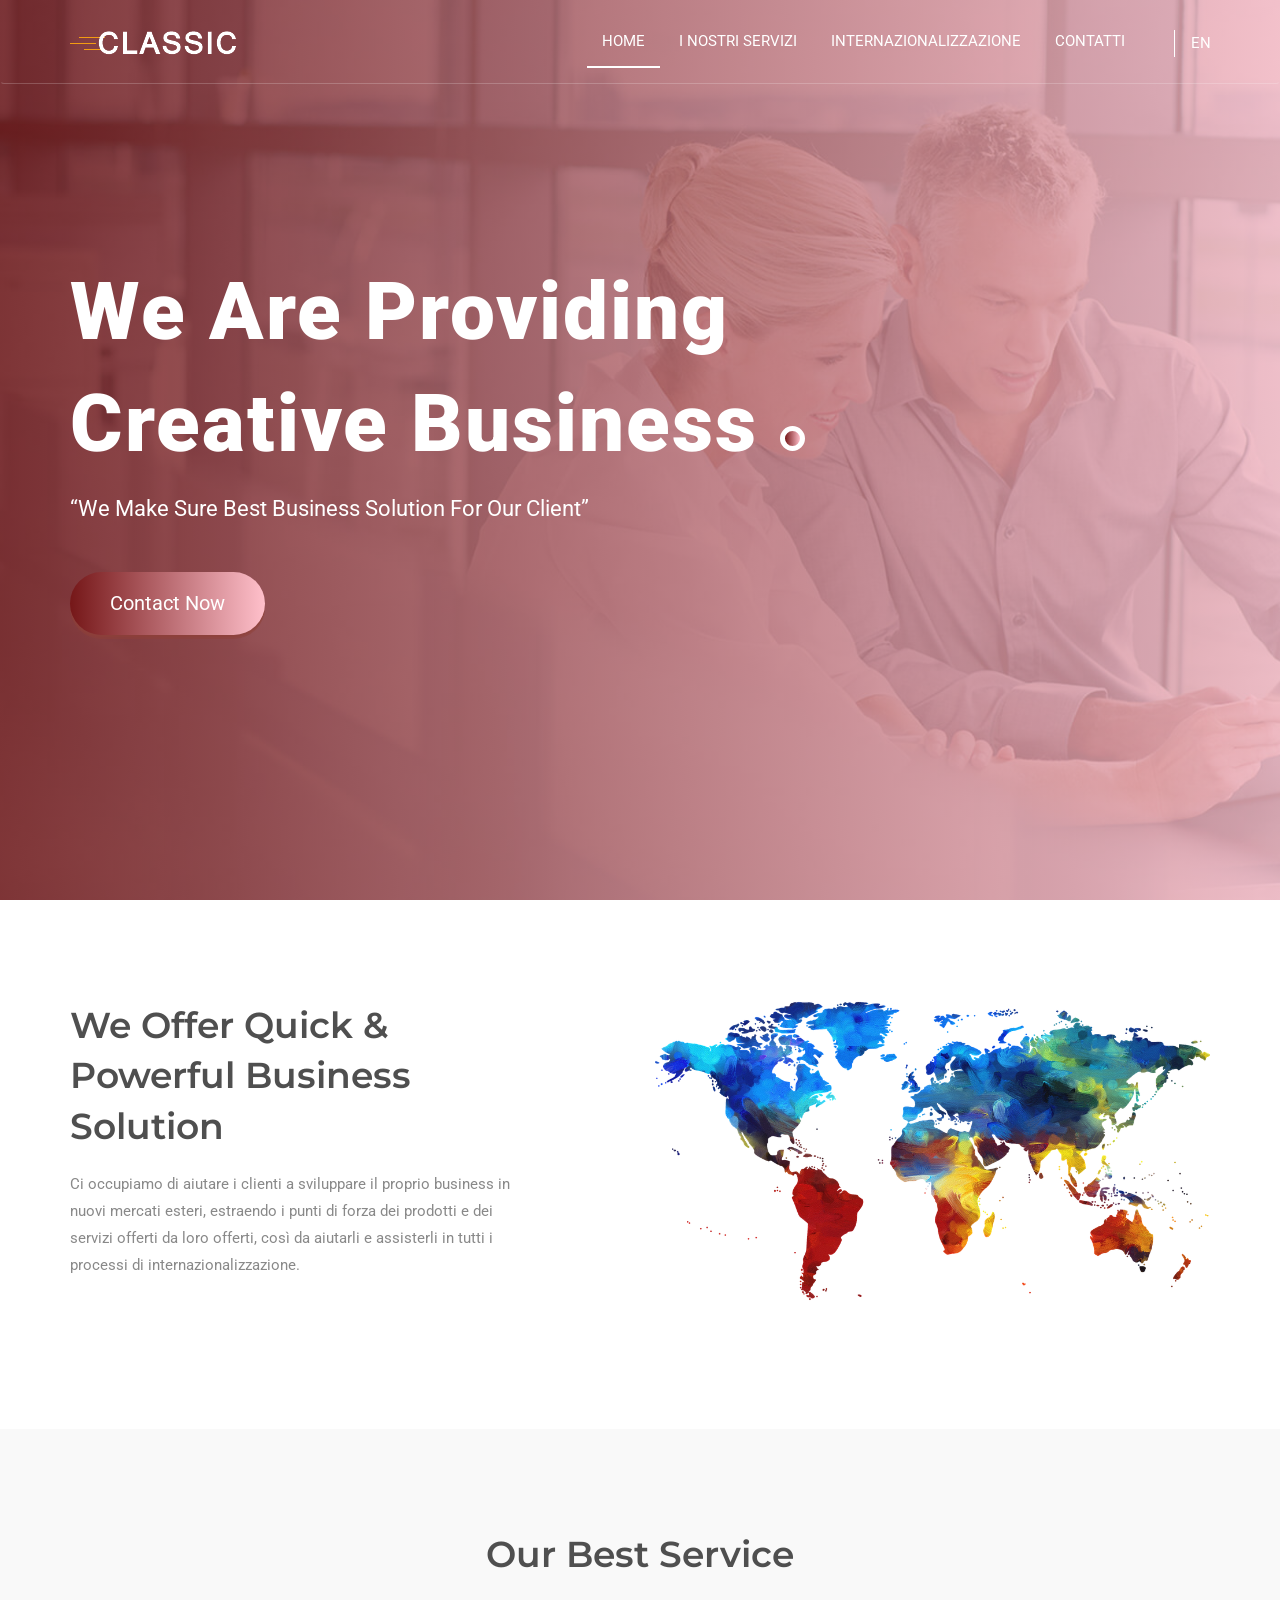
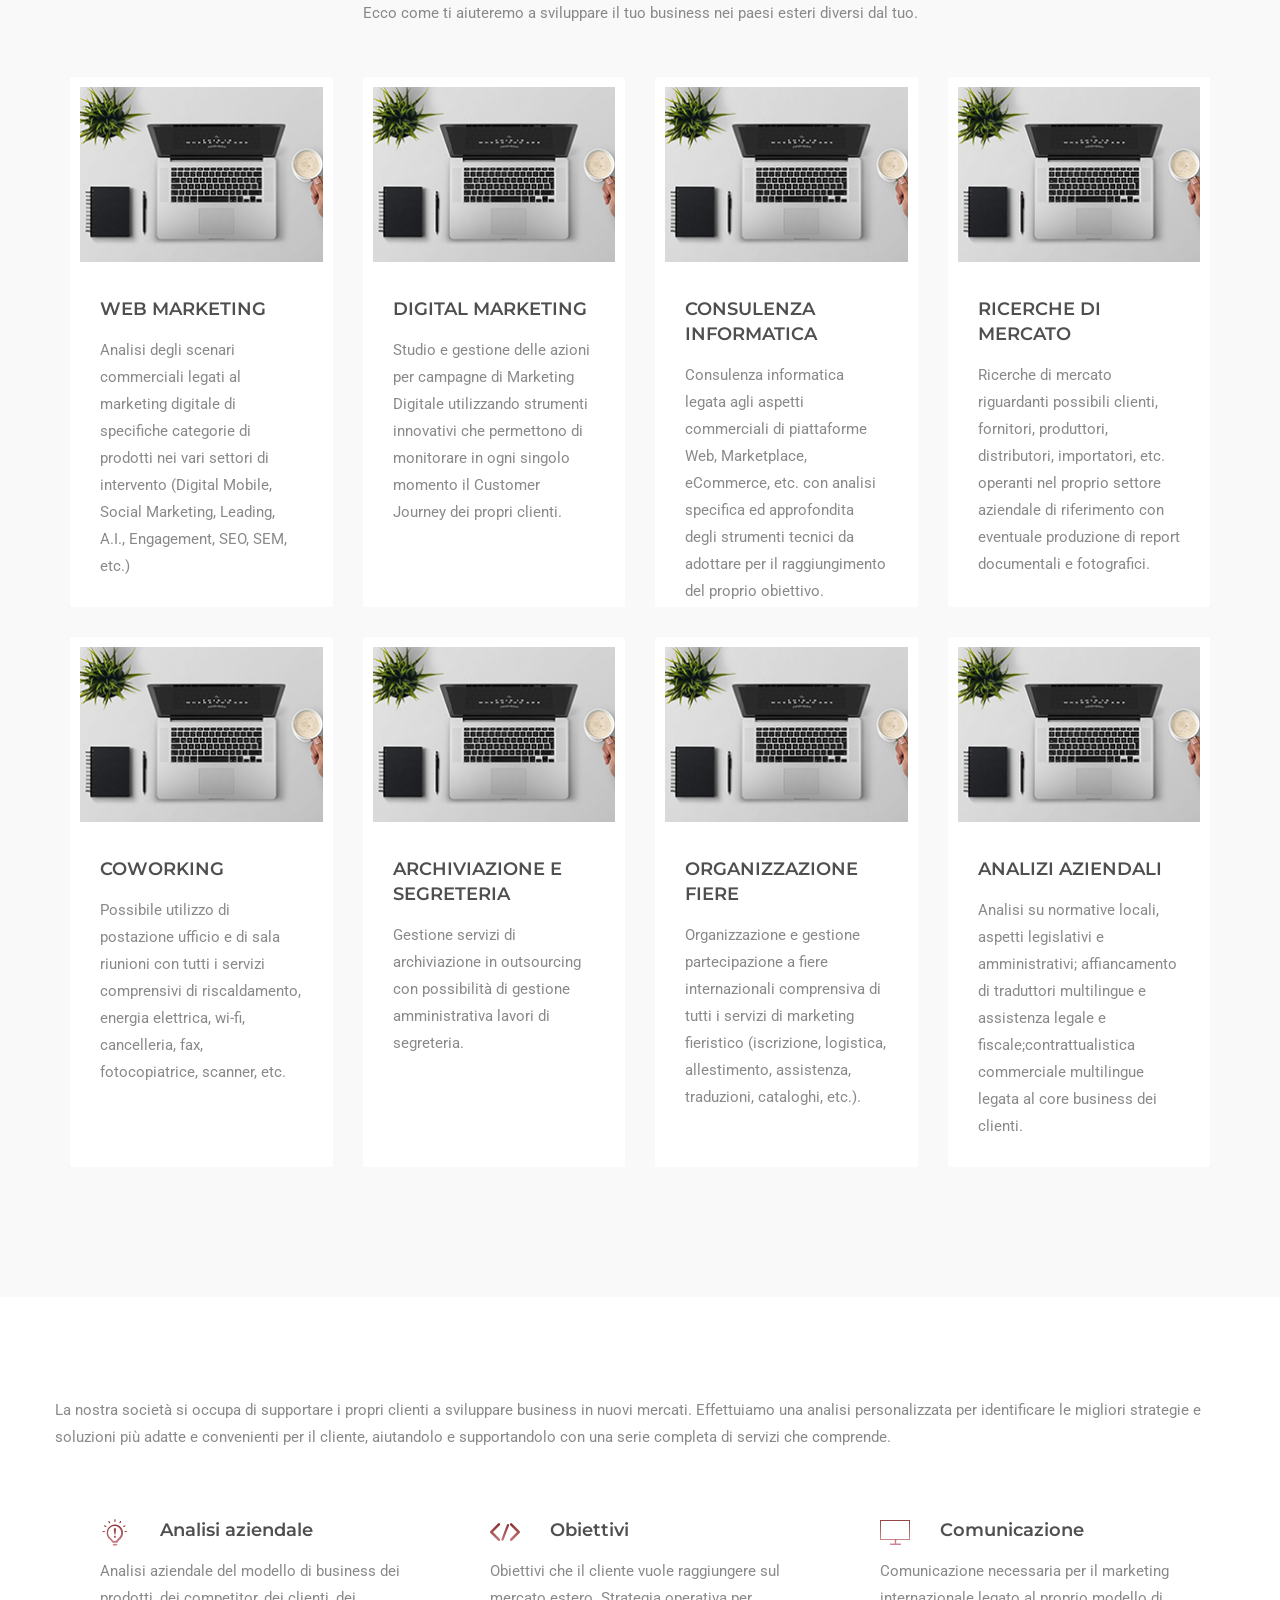
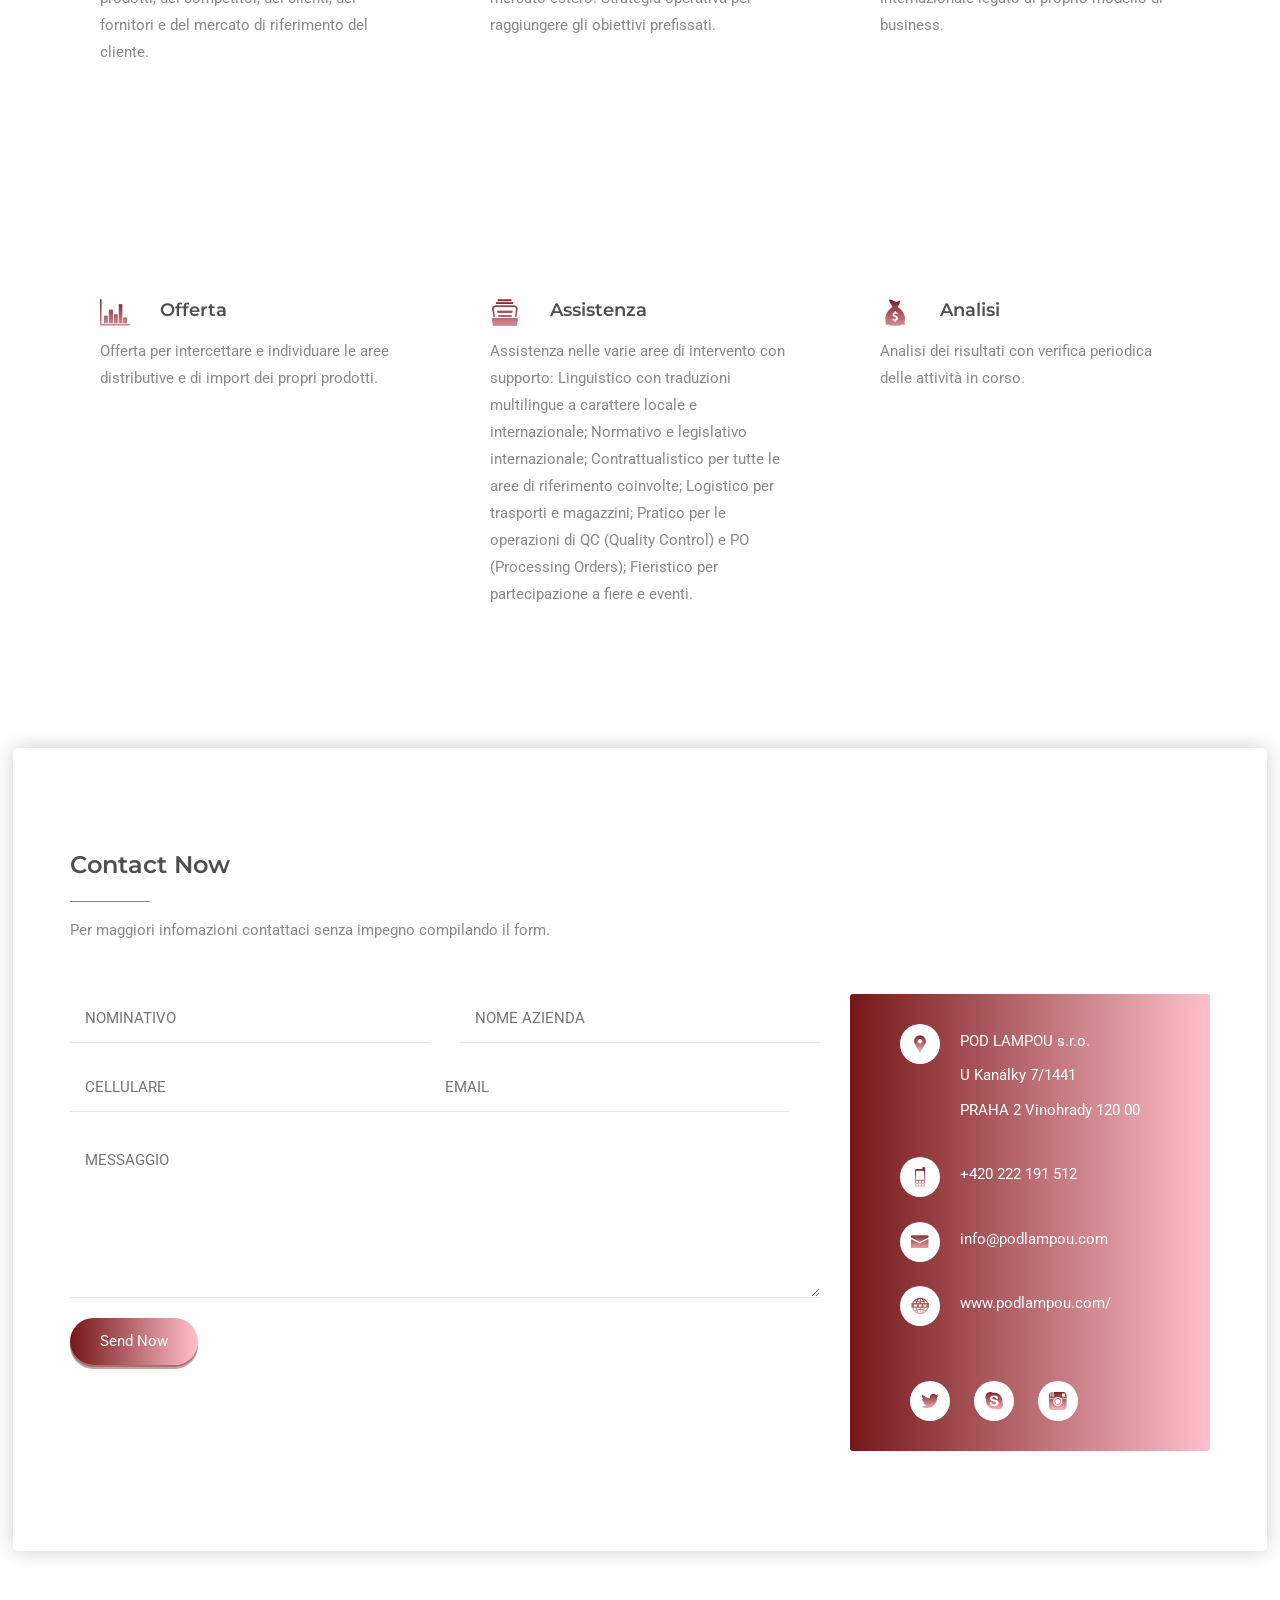
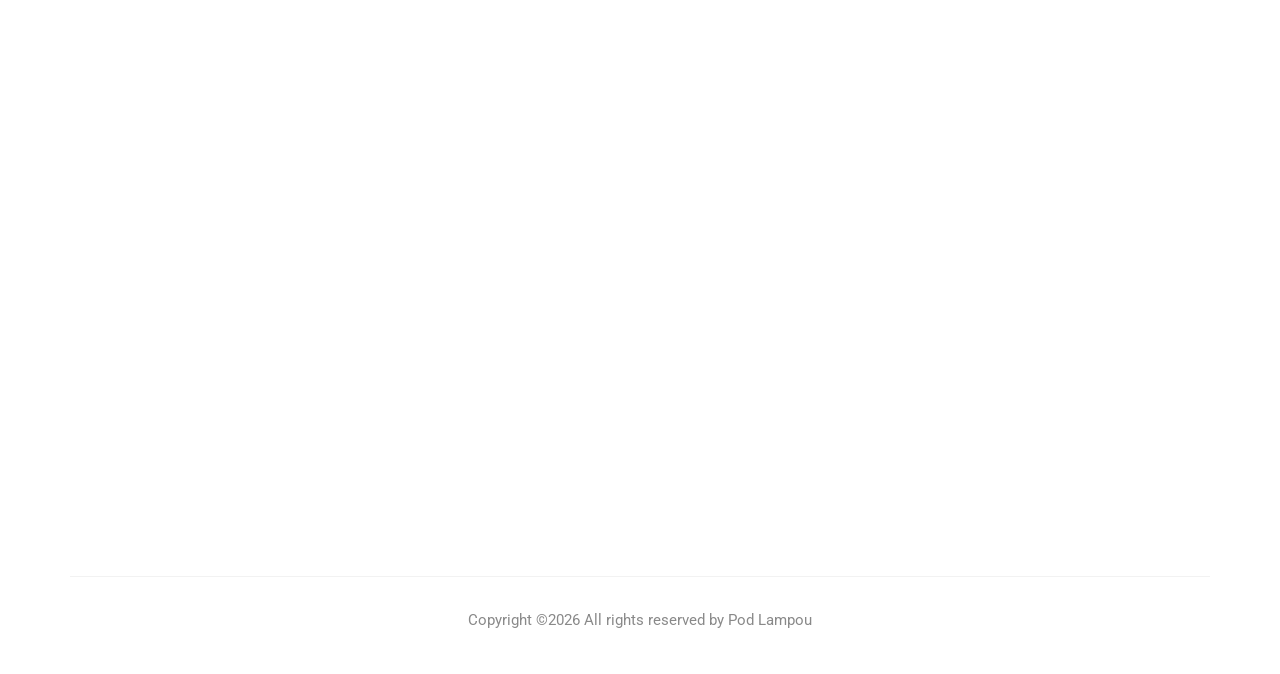
==== index.html @ 8514d4ea "Update index.html" ====
<!doctype html>
<html class="no-js" lang="zxx">

<head>
    <meta charset="utf-8">
    <meta name="author" content="Elena Tumanov">
    <meta name="description" content="">
    <meta name="keywords" content="HTML,CSS,XML,JavaScript">
    <meta http-equiv="x-ua-compatible" content="ie=edge">
    <meta name="viewport" content="width=device-width, initial-scale=1.0">
    <!-- Title -->
    <title>Pod Lampou</title>
    <!-- Place favicon.ico in the root directory -->
    <link rel="apple-touch-icon" href="images/apple-touch-icon.png">
    <link rel="shortcut icon" type="image/ico" href="images/favicon.ico" />
    <!-- Plugin-CSS -->
    <link rel="stylesheet" href="css/bootstrap.min.css">
    <link rel="stylesheet" href="css/owl.carousel.min.css">
    <link rel="stylesheet" href="css/icofont.css">
    <link rel="stylesheet" href="css/magnific-popup.css">
    <link rel="stylesheet" href="css/animate.css">
    <!-- Main-Stylesheets -->
    <link rel="stylesheet" href="css/normalize.css">
    <link rel="stylesheet" href="style3.css">
    <link rel="stylesheet" href="css/responsive.css">
    <script src="js/vendor/modernizr-2.8.3.min.js"></script>

    <!--[if lt IE 9]>
        <script src="//oss.maxcdn.com/html5shiv/3.7.2/html5shiv.min.js"></script>
        <script src="//oss.maxcdn.com/respond/1.4.2/respond.min.js"></script>
    <![endif]-->
</head>

<body data-spy="scroll" data-target=".mainmenu-area">
    <!--Preloader-->
   <!-- <div class="preloader">
        <div class="spinner"></div>
    </div>  -->

    <!-- Mainmenu-Area -->
    <nav class="navbar mainmenu-area" data-spy="affix" data-offset-top="197">
        <div class="container">
            
            <div class="row">
                <div class="col-xs-12">
                    <div class="navbar-header smoth">
                        <button type="button" class="navbar-toggle" data-toggle="collapse" data-target="#mainmenu">
                            <span class="icon-bar"></span>
                            <span class="icon-bar"></span>
                            <span class="icon-bar"></span> 
                        </button>
                        <a class="navbar-brand" href="#home-area"><img src="images/logo.png" alt=""></a>
                    </div>
                    <div class="collapse navbar-collapse navbar-right" id="mainmenu">
                        <ul class="nav navbar-nav navbar-right help-menu">
                            <li><a href=""></a></li>
                            <li class="select-cuntry">
                                <select name="counter" id="counter" onChange="window.location.href=this.value">
                                    <option value="#" hidden>
                                        <span>EN</span>
                                    </option>
                                    <option value="https://goout.net/en/prague/">EN</option>
                                    <option value="https://goout.net/cs/prague/">CZ</option>
                                </select> 
                            </li>
                        </ul>
                        <ul class="nav navbar-nav primary-menu">
                            <li class="active"><a href="#home-area">Home</a></li>
                            <li><a href="#service">I NOSTRI SERVIZI</a></li>
                            <li><a href="#service-area">INTERNAZIONALIZZAZIONE</a></li>
                            <li><a href="#contact-area">CONTATTI</a></li>
                        </ul>
                    </div>
                </div>
            </div>
        </div>
    </nav>
    <!-- Mainmenu-Area-/&#9872; -->


    <!--Header-Area-->
    <header class="header-area overlay" id="home-area">
        <div class="vcenter">
            <div class="container">
                <div class="row">
                    <div class="col-xs-12 col-sm-10 col-md-8">
                        <div class="header-text">
                            <h2 class="header-title wow fadeInUp">We Are Providing Creative Business <span class="dot"></span></h2>
                            <div class="wow fadeInUp" data-wow-delay="0.5s"><q>We Make Sure Best Business Solution For Our Client</q></div>
                            <div class="wow fadeInUp" data-wow-delay="0.7s">
                                <a href="#contact-area" class="bttn bttn-lg bttn-primary">Contact Now</a>
                            </div>
                        </div>
                    </div>
                </div>
            </div>
        </div>
    </header>
    <!--Header-Area-/-->


    <!-- About-Area -->
    <section class="section-padding" id="about-area">
        <div class="container">
            <div class="row">
                <div class="col-xs-12 col-sm-6 col-md-5">
                    <div class="page-title">
                        <h2 class="title wow fadeInUp">We Offer Quick &amp; Powerful Business Solution</h2>
                        <div class="wow fadeInUp" data-wow-delay="0.5s">
                            <p>Ci occupiamo di aiutare i clienti a sviluppare il proprio business in nuovi mercati esteri, estraendo i punti di forza dei prodotti e dei servizi offerti da loro offerti, così da aiutarli e assisterli in tutti i processi di internazionalizzazione.</p>
                        </div>
                    </div>
                   
                </div>
                <div class="hidden-xs col-sm-6 col-md-offset-1">
                    <img src="images/home1.png" alt="">
                </div>
            </div>
        </div>
    </section>
    <!-- About-Area / -->


    <section class="section-padding gray-bg" id = "service">
        <div class="container">
            <div class="row">
                <div class="col-xs-12 col-sm-8 col-sm-offset-2 col-md-6 col-md-offset-3">
                    <div class="page-title text-center">
                        <h2 class="title">Our Best Service</h2>
                        <p align="justify">Ecco come ti aiuteremo a sviluppare il tuo business nei paesi esteri diversi dal tuo.</p>
                    </div>
                </div>
            </div>
            <div class="row">
                <div class="col-xs-12 col-sm-6 col-md-3">
                    <div class="service-box">
                        <div class="box-image">
                            <img src="images/service-4.jpg" alt="">
         
                            
                            </a>
                        </div>
                        <div class="box-text">
                            <h4>WEB MARKETING</h4>
                            <p align="left">Analisi degli scenari commerciali legati al marketing digitale di specifiche categorie di prodotti nei vari settori di intervento (Digital Mobile, Social Marketing, Leading, A.I., Engagement, SEO, SEM, etc.)</p>
                        </div>
                    </div>
                </div>
                <div class="col-xs-12 col-sm-6 col-md-3">
                    <div class="service-box">
                        <div class="box-image">
                            <img src="images/service-4.jpg" alt="">
                        
                     
                            </a>
                        </div>
                        <div class="box-text">
                            <h4>DIGITAL MARKETING</h4>
                            <p>Studio e gestione delle azioni per campagne di Marketing Digitale utilizzando strumenti innovativi che permettono di monitorare in ogni singolo momento il Customer Journey dei propri clienti.</p>
                        </div>
                    </div>
                </div>
                <div class="col-xs-12 col-sm-6 col-md-3">
                    <div class="service-box">
                        <div class="box-image">
                            <img src="images/service-4.jpg" alt="">
                           
                           
                            </a>
                        </div>
                        <div class="box-text">
                            <h4>CONSULENZA INFORMATICA</h4>
                            <p>Consulenza informatica legata agli aspetti commerciali di piattaforme Web, Marketplace, eCommerce, etc. con analisi specifica ed approfondita degli strumenti tecnici da adottare per il raggiungimento del proprio obiettivo.</p>
                        </div>
                    </div>
                </div>
                <div class="col-xs-12 col-sm-6 col-md-3">
                    <div class="service-box">
                        <div class="box-image">
                            <img src="images/service-4.jpg" alt="">
                           
        
                            </a>
                        </div>
                        <div class="box-text">
                            <h4>RICERCHE DI MERCATO</h4>
                            <p>Ricerche di mercato riguardanti possibili clienti, fornitori, produttori, distributori, importatori, etc. operanti nel proprio settore aziendale di riferimento con eventuale produzione di report documentali e fotografici. </p>
                        </div>
                    </div>
                </div>

                <br>

                <div class="col-xs-12 col-sm-6 col-md-3">
                    <div class="service-box">
                        <div class="box-image">
                            <img src="images/service-4.jpg" alt="">
                           
                    
                            </a>
                        </div>
                        <div class="box-text">
                            <h4>COWORKING</h4>
                            <p>Possibile utilizzo di postazione ufficio e di sala riunioni con tutti i servizi comprensivi di riscaldamento, energia elettrica, wi-fi, cancelleria, fax, fotocopiatrice, scanner, etc.</p>
                        </div>
                    </div>
                </div>
                 <div class="col-xs-12 col-sm-6 col-md-3">
                    <div class="service-box">
                        <div class="box-image">
                            <img src="images/service-4.jpg" alt="">
                           
              
                            </a>
                        </div>
                        <div class="box-text">
                            <h4>ARCHIVIAZIONE E SEGRETERIA</h4>
                            <p>Gestione servizi di archiviazione in outsourcing con possibilità di gestione amministrativa lavori di segreteria.</p>
                        </div>
                    </div>
                </div>
                 <div class="col-xs-12 col-sm-6 col-md-3">
                    <div class="service-box">
                        <div class="box-image">
                            <img src="images/service-4.jpg" alt="">
                      
                   
                            </a>
                        </div>
                        <div class="box-text">
                            <h4>ORGANIZZAZIONE FIERE</h4>
                            <p>Organizzazione e gestione partecipazione a fiere internazionali comprensiva di tutti i servizi di marketing fieristico (iscrizione, logistica, allestimento, assistenza, traduzioni, cataloghi, etc.).</p>
                        </div>
                    </div>
                </div>
                <div class="col-xs-12 col-sm-6 col-md-3">
                    <div class="service-box">
                        <div class="box-image">
                            <img src="images/service-4.jpg" alt="">
                            
                 
                            </a>
                        </div>
                        <div class="box-text">
                            <h4>ANALIZI AZIENDALI</h4>
                            <p>Analisi su normative locali, aspetti legislativi e amministrativi; affiancamento di traduttori multilingue e assistenza legale e fiscale;contrattualistica commerciale multilingue legata al core business dei clienti.</p>
                        </div>
                    </div>
                </div>
            </div>
        </div>
    </section>

    <section class="section-padding" id="service-area">
        <div class="container">
            <div class="row">
                <p>La nostra società si occupa di supportare i propri clienti a sviluppare business in nuovi mercati. Effettuiamo una analisi personalizzata per identificare le migliori strategie e soluzioni più adatte e convenienti per il cliente, aiutandolo e supportandolo con una serie completa di servizi che comprende. </p>
                <br />
                <div class="col-xs-12 col-sm-6 col-md-4">
                    <div class="feature-box wow fadeInUp" data-wow-delay="0.2s">
                        <div class="box-icon">
                            <i class="icofont icofont-idea"></i>
                        </div>
                        <h4>Analisi aziendale</h4>
                        <p>Analisi aziendale del modello di business dei prodotti, dei competitor, dei clienti, dei fornitori e del mercato di riferimento del cliente.</p>
                       
                    </div>
                </div>
                <div class="col-xs-12 col-sm-6 col-md-4">
                    <div class="feature-box wow fadeInUp" data-wow-delay="0.4s">
                        <div class="box-icon">
                            <i class="icofont icofont-code-alt"></i>
                        </div>
                        <h4>Obiettivi</h4>
                        <p>Obiettivi che il cliente vuole raggiungere sul mercato estero. Strategia operativa per raggiungere gli obiettivi prefissati.</p>
                        
                    </div>
                </div>
                <div class="col-xs-12 col-sm-6 col-md-4">
                    <div class="feature-box wow fadeInUp" data-wow-delay="0.6s">
                        <div class="box-icon">
                            <i class="icofont icofont-monitor"></i>
                        </div>
                        <h4>Comunicazione</h4>
                        <p>Comunicazione necessaria per il marketing internazionale legato al proprio modello di business.</p>
                        
                    </div>
                </div>
                <div class="col-xs-12 col-sm-6 col-md-4">
                    <div class="feature-box wow fadeInUp" data-wow-delay="1.2s">
                        <div class="box-icon">
                            <i class="icofont icofont-chart-bar-graph"></i>
                        </div>
                        <h4>Offerta</h4>
                        <p>Offerta per intercettare e individuare le aree distributive e di import dei propri prodotti.</p>
                        
                    </div>
                </div>
                <div class="col-xs-12 col-sm-6 col-md-4">
                    <div class="feature-box wow fadeInUp" data-wow-delay="1s">
                        <div class="box-icon">
                            <i class="icofont icofont-files"></i>
                        </div>
                        <h4>Assistenza</h4>
                        <p>Assistenza nelle varie aree di intervento con supporto: Linguistico con traduzioni multilingue a carattere locale e internazionale; Normativo e legislativo internazionale; Contrattualistico per tutte le aree di riferimento coinvolte; Logistico per trasporti e magazzini; Pratico per le operazioni di QC (Quality Control) e PO (Processing Orders); Fieristico per partecipazione a fiere e eventi.</p>
                       
                    </div>
                </div>
                <div class="col-xs-12 col-sm-6 col-md-4">
                    <div class="feature-box wow fadeInUp" data-wow-delay="0.8s">
                        <div class="box-icon">
                            <i class="icofont icofont-money-bag"></i>
                        </div>
                        <h4>Analisi </h4>
                        <p>Analisi dei risultati con verifica periodica delle attività in corso.</p>
                        
                    </div>
                </div>
            </div>
        </div>
    </section>

    <!-- Contact-Area -->
    <section id="contact-area">
        <div class="contact-area">
            <div class="container">
                <div class="row">
                    <div class="col-xs-12">
                        <div class="page-title">
                            <h3 class="bar-title">Contact Now</h3>
                            <p>Per maggiori infomazioni contattaci senza impegno compilando il form. </p>
                        </div>
                    </div>
                </div>
                <div class="row">
                    <div class="col-xs-12 col-md-8">
                        <div class="contact-form">
                            <form id="contact-form" class="gform pure-form pure-form-stacked" method="POST" data-email="ele.tumanov@gmail.com" action="https://script.google.com/macros/s/AKfycbzEEGAQmQ5vQKL5zF-RFBquSoWiXfPI7hrH1RppRtlkWNojCwQ/exec">
                                <div class="form-elements">
                                    <div class="form-double">
                                        <input type="text" id="form-name" name="form-name" placeholder="NOMINATIVO" required="required">
                                        <input type="text" name="azienda" id="azienda" placeholder="NOME AZIENDA" required="required">
                                    </div>
                                    <div class="form-double">
                                        <input type="number" name="number" placeholder="CELLULARE" required="required">
                                        <input type="email"  name="email" id="form-email" placeholder="EMAIL" required="required">
                                        <span class="email-invalid" style="display:none">
                                            Must be a valid email address
                                        </span>
                                    </div>
                                    
                                    <textarea name="message" id="message" id="message" rows="5" required="required" placeholder="MESSAGGIO"></textarea>
                                    <button class="bttn bttn-primary">Send Now</button>
                                </div>
                                <!-- Customise the Thankyou Message People See when they submit the form: -->
                                <div class="thankyou_message" style="display:none;">
                                    <h2><em>Thanks</em> for contacting us!
                                    We will get back to you soon!</h2>
                                </div>
                            </form>
                            <!-- Submit the Form to Google Using "AJAX" -->
                            <script data-cfasync="false" type="text/javascript" src="js/form-submission-handler.js"></script>
                        </div>
                    </div>
                    <div class="col-xs-12 col-md-4">
                        <div class="contact-info">
                            <ul class="info">
                                <li>
                                    <span class="info-icon">
                                        <i class="icofont icofont-social-google-map"></i>
                                    </span> POD LAMPOU s.r.o. <br /> U Kanálky 7/1441 <br /> PRAHA 2 Vinohrady 120 00
                                </li>
                                <li>
                                    <span class="info-icon">
                                        <i class="icofont icofont-ui-cell-phone"></i>
                                    </span> +420 222 191 512
                                </li>
                                <li>
                                    <span class="info-icon">
                                        <i class="icofont icofont-envelope"></i>
                                    </span> info@podlampou.com 
                                </li>
                                <li>
                                    <span class="info-icon">
                                        <i class="icofont icofont-web"></i>
                                    </span> www.podlampou.com/
                                </li>
                                
                            </ul>
                            <div class="social-menu-2">
                                <a href="#"><i class="icofont icofont-social-twitter"></i></a>
                                <a href="#"><i class="icofont icofont-social-skype"></i></a>
                                <a href="#"><i class="icofont icofont-social-instagram"></i></a>
                            </div>
                        </div>
                    </div>
                </div>
            </div>
        </div>
    </section>
    <!-- Contact-Area / -->

    

<section class="section-padding" id="map">
        <div class="container">

<div class="col-xs-12 col-md-12" style="padding-top: 25px;">
                        <iframe src="https://www.google.com/maps/embed?pb=!1m18!1m12!1m3!1d2560.443016190126!2d14.443660115951536!3d50.077991922012586!2m3!1f0!2f0!3f0!3m2!1i1024!2i768!4f13.1!3m3!1m2!1s0x470b949b4ba8d22d%3A0x10659291560ac944!2sU%20Kan%C3%A1lky%201441%2F7%2C%20120%2000%20Vinohrady%2C%20Czechia!5e0!3m2!1sen!2s!4v1576371546392!5m2!1sen!2s" align = "middle" width="100%" height="600" frameborder="0" style="border:0;" allowfullscreen=""></iframe>

            </div>
        </div>
    </section>

    
    
    <!-- Footer-Area -->
    <footer class="footer-area">
        
        <div class="footer-bottom">
            <div class="container">
                <div class="row">
                    <div class="col-xs-12">
                        <!-- Link back to Colorlib can't be removed. Template is licensed under CC BY 3.0. -->
                        <p class="copyright">Copyright &copy;<script>document.write(new Date().getFullYear());</script> All rights reserved by <a href="https://www.podlampou.com/" target="_blank">Pod Lampou</a></p>
                        <!-- Link back to Colorlib can't be removed. Template is licensed under CC BY 3.0. -->
                    </div>
                </div>
            </div>
        </div>
    </footer>
    <!-- Footer-Area / -->

    <!--Vendor-JS-->
    <script src="js/vendor/jquery-1.12.4.min.js"></script>
    <script src="js/vendor/bootstrap.min.js"></script>
    <!--Plugin-JS-->
    <script src="js/owl.carousel.min.js"></script>
    <script src="js/appear.js"></script>
    <script src="js/bars.js"></script>
    <script src="js/waypoints.min.js"></script>
    <script src="js/counterup.min.js"></script>
    <script src="js/easypiechart.min.js"></script>
    <script src="js/mixitup.min.js"></script>
    <script src="js/scrollUp.min.js"></script>
    <script src="js/magnific-popup.min.js"></script>
    <script src="js/wow.min.js"></script>

    <!--Main-active-JS-->
    <script src="js/main.js"></script>
</body>
</html>
---- css/icofont.css ----
/**
 * @package IcoFont by ThemeHunt - https://themehunt.com
 * @version 1.0.0 Beta
 * @author IcoFont http://icofont.com
 * @copyright Copyright (c) 2018 IcoFont
 * @license - http://icofont.com/license/
*/

@font-face {
    font-family: 'icofont';
    src: url('../fonts/icofont.eot?v=1.0.0-beta');
    src: url('../fonts/icofont.eot?v=1.0.0-beta#iefix') format('embedded-opentype'),
    url('../fonts/icofont.ttf?v=1.0.0-beta') format('truetype'),
    url('../fonts/icofont.woff?v=1.0.0-beta') format('woff'),
    url('../fonts/icofont.svg?v=1.0.0-beta#icofont') format('svg');
    font-weight: normal;
    font-style: normal;
}

.icofont {
    font-family: 'IcoFont' !important;
    speak: none;
    font-style: normal;
    font-weight: normal;
    font-variant: normal;
    text-transform: none;
    line-height: 1;

    /* Better Font Rendering =========== */
    -webkit-font-smoothing: antialiased;
    -moz-osx-font-smoothing: grayscale;
}

.icofont-angry-monster:before {
	content: "\e901";
}
.icofont-bathtub:before {
	content: "\e902";
}
.icofont-bird-wings:before {
	content: "\e903";
}
.icofont-bow:before {
	content: "\e904";
}
.icofont-brain-alt:before {
	content: "\e905";
}
.icofont-butterfly-alt:before {
	content: "\e906";
}
.icofont-castle:before {
	content: "\e907";
}
.icofont-circuit:before {
	content: "\e908";
}
.icofont-dart:before {
	content: "\e909";
}
.icofont-dice-alt:before {
	content: "\e90a";
}
.icofont-disability-race:before {
	content: "\e90b";
}
.icofont-diving-goggle:before {
	content: "\e90c";
}
.icofont-fire-alt:before {
	content: "\e90d";
}
.icofont-flame-torch:before {
	content: "\e90e";
}
.icofont-flora-flower:before {
	content: "\e90f";
}
.icofont-flora:before {
	content: "\e910";
}
.icofont-gift-box:before {
	content: "\e911";
}
.icofont-halloween-pumpkin:before {
	content: "\e912";
}
.icofont-hand-power:before {
	content: "\e913";
}
.icofont-hand-thunder:before {
	content: "\e914";
}
.icofont-king-crown:before {
	content: "\e915";
}
.icofont-king-monster:before {
	content: "\e916";
}
.icofont-love:before {
	content: "\e917";
}
.icofont-magician-hat:before {
	content: "\e918";
}
.icofont-native-american:before {
	content: "\e919";
}
.icofont-open-eye:before {
	content: "\e91a";
}
.icofont-owl-look:before {
	content: "\e91b";
}
.icofont-phoenix:before {
	content: "\e91c";
}
.icofont-queen-crown:before {
	content: "\e91d";
}
.icofont-robot-face:before {
	content: "\e91e";
}
.icofont-sand-clock:before {
	content: "\e91f";
}
.icofont-shield-alt:before {
	content: "\e920";
}
.icofont-ship-wheel:before {
	content: "\e921";
}
.icofont-skull-danger:before {
	content: "\e922";
}
.icofont-skull-face:before {
	content: "\e923";
}
.icofont-snail:before {
	content: "\e924";
}
.icofont-snow-alt:before {
	content: "\e925";
}
.icofont-snow-flake:before {
	content: "\e926";
}
.icofont-snowmobile:before {
	content: "\e927";
}
.icofont-space-shuttle:before {
	content: "\e928";
}
.icofont-star-shape:before {
	content: "\e929";
}
.icofont-swirl:before {
	content: "\e92a";
}
.icofont-tattoo-wing:before {
	content: "\e92b";
}
.icofont-throne:before {
	content: "\e92c";
}
.icofont-touch:before {
	content: "\e92d";
}
.icofont-tree-alt:before {
	content: "\e92e";
}
.icofont-triangle:before {
	content: "\e92f";
}
.icofont-unity-hand:before {
	content: "\e930";
}
.icofont-weed:before {
	content: "\e931";
}
.icofont-woman-bird:before {
	content: "\e932";
}
.icofont-animal-bat:before {
	content: "\e933";
}
.icofont-animal-bear-tracks:before {
	content: "\e934";
}
.icofont-animal-bear:before {
	content: "\e935";
}
.icofont-animal-bird-alt:before {
	content: "\e936";
}
.icofont-animal-bird:before {
	content: "\e937";
}
.icofont-animal-bone:before {
	content: "\e938";
}
.icofont-animal-bull:before {
	content: "\e939";
}
.icofont-animal-camel-alt:before {
	content: "\e93a";
}
.icofont-animal-camel-head:before {
	content: "\e93b";
}
.icofont-animal-camel:before {
	content: "\e93c";
}
.icofont-animal-cat-alt-1:before {
	content: "\e93d";
}
.icofont-animal-cat-alt-2:before {
	content: "\e93e";
}
.icofont-animal-cat-alt-3:before {
	content: "\e93f";
}
.icofont-animal-cat-alt-4:before {
	content: "\e940";
}
.icofont-animal-cat-with-dog:before {
	content: "\e941";
}
.icofont-animal-cat:before {
	content: "\e942";
}
.icofont-animal-cow-head:before {
	content: "\e943";
}
.icofont-animal-cow:before {
	content: "\e944";
}
.icofont-animal-crab:before {
	content: "\e945";
}
.icofont-animal-crocodile:before {
	content: "\e946";
}
.icofont-animal-deer-head:before {
	content: "\e947";
}
.icofont-animal-dog-alt:before {
	content: "\e948";
}
.icofont-animal-dog-barking:before {
	content: "\e949";
}
.icofont-animal-dog:before {
	content: "\e94a";
}
.icofont-animal-dolphin:before {
	content: "\e94b";
}
.icofont-animal-duck-tracks:before {
	content: "\e94c";
}
.icofont-animal-eagle-head:before {
	content: "\e94d";
}
.icofont-animal-eaten-fish:before {
	content: "\e94e";
}
.icofont-animal-elephant-alt:before {
	content: "\e94f";
}
.icofont-animal-elephant-head-alt:before {
	content: "\e950";
}
.icofont-animal-elephant-head:before {
	content: "\e951";
}
.icofont-animal-elephant:before {
	content: "\e952";
}
.icofont-animal-elk:before {
	content: "\e953";
}
.icofont-animal-fish-alt-1:before {
	content: "\e954";
}
.icofont-animal-fish-alt-2:before {
	content: "\e955";
}
.icofont-animal-fish-alt-3:before {
	content: "\e956";
}
.icofont-animal-fish-alt-4:before {
	content: "\e957";
}
.icofont-animal-fish:before {
	content: "\e958";
}
.icofont-animal-fox-alt:before {
	content: "\e959";
}
.icofont-animal-fox:before {
	content: "\e95a";
}
.icofont-animal-frog-tracks:before {
	content: "\e95b";
}
.icofont-animal-frog:before {
	content: "\e95c";
}
.icofont-animal-froggy:before {
	content: "\e95d";
}
.icofont-animal-giraffe-alt:before {
	content: "\e95e";
}
.icofont-animal-giraffe:before {
	content: "\e95f";
}
.icofont-animal-goat-head-alt-1:before {
	content: "\e960";
}
.icofont-animal-goat-head-alt-2:before {
	content: "\e961";
}
.icofont-animal-goat-head:before {
	content: "\e962";
}
.icofont-animal-gorilla:before {
	content: "\e963";
}
.icofont-animal-hen-tracks:before {
	content: "\e964";
}
.icofont-animal-horse-head-alt-1:before {
	content: "\e965";
}
.icofont-animal-horse-head-alt-2:before {
	content: "\e966";
}
.icofont-animal-horse-head:before {
	content: "\e967";
}
.icofont-animal-horse-tracks:before {
	content: "\e968";
}
.icofont-animal-jellyfish:before {
	content: "\e969";
}
.icofont-animal-kangaroo:before {
	content: "\e96a";
}
.icofont-animal-lemur:before {
	content: "\e96b";
}
.icofont-animal-lion-alt:before {
	content: "\e96c";
}
.icofont-animal-lion-head-alt:before {
	content: "\e96d";
}
.icofont-animal-lion-head:before {
	content: "\e96e";
}
.icofont-animal-lion:before {
	content: "\e96f";
}
.icofont-animal-monkey-alt-1:before {
	content: "\e970";
}
.icofont-animal-monkey-alt-2:before {
	content: "\e971";
}
.icofont-animal-monkey-alt-3:before {
	content: "\e972";
}
.icofont-animal-monkey:before {
	content: "\e973";
}
.icofont-animal-octopus-alt:before {
	content: "\e974";
}
.icofont-animal-octopus:before {
	content: "\e975";
}
.icofont-animal-owl:before {
	content: "\e976";
}
.icofont-animal-panda-alt:before {
	content: "\e977";
}
.icofont-animal-panda:before {
	content: "\e978";
}
.icofont-animal-panther:before {
	content: "\e979";
}
.icofont-animal-parrot-lip:before {
	content: "\e97a";
}
.icofont-animal-parrot:before {
	content: "\e97b";
}
.icofont-animal-paw:before {
	content: "\e97c";
}
.icofont-animal-pelican:before {
	content: "\e97d";
}
.icofont-animal-penguin:before {
	content: "\e97e";
}
.icofont-animal-pig-alt:before {
	content: "\e97f";
}
.icofont-animal-pig:before {
	content: "\e980";
}
.icofont-animal-pigeon-alt:before {
	content: "\e981";
}
.icofont-animal-pigeon:before {
	content: "\e982";
}
.icofont-animal-pigeons:before {
	content: "\e983";
}
.icofont-animal-rabbit-running:before {
	content: "\e984";
}
.icofont-animal-rat-alt:before {
	content: "\e985";
}
.icofont-animal-rhino-head:before {
	content: "\e986";
}
.icofont-animal-rhino:before {
	content: "\e987";
}
.icofont-animal-rooster:before {
	content: "\e988";
}
.icofont-animal-seahorse:before {
	content: "\e989";
}
.icofont-animal-seal:before {
	content: "\e98a";
}
.icofont-animal-shrimp:before {
	content: "\e98b";
}
.icofont-animal-snail-alt-1:before {
	content: "\e98c";
}
.icofont-animal-snail-alt-2:before {
	content: "\e98d";
}
.icofont-animal-snail:before {
	content: "\e98e";
}
.icofont-animal-snake:before {
	content: "\e98f";
}
.icofont-animal-squid:before {
	content: "\e990";
}
.icofont-animal-squirrel:before {
	content: "\e991";
}
.icofont-animal-tiger-alt:before {
	content: "\e992";
}
.icofont-animal-tiger:before {
	content: "\e993";
}
.icofont-animal-turtle:before {
	content: "\e994";
}
.icofont-animal-whale:before {
	content: "\e995";
}
.icofont-animal-woodpecker:before {
	content: "\e996";
}
.icofont-animal-zebra:before {
	content: "\e997";
}
.icofont-brand-acer:before {
	content: "\e998";
}
.icofont-brand-adidas:before {
	content: "\e999";
}
.icofont-brand-adobe:before {
	content: "\e99a";
}
.icofont-brand-air-new-zealand:before {
	content: "\e99b";
}
.icofont-brand-airbnb:before {
	content: "\e99c";
}
.icofont-brand-aircell:before {
	content: "\e99d";
}
.icofont-brand-airtel:before {
	content: "\e99e";
}
.icofont-brand-alcatel:before {
	content: "\e99f";
}
.icofont-brand-alibaba:before {
	content: "\e9a0";
}
.icofont-brand-aliexpress:before {
	content: "\e9a1";
}
.icofont-brand-alipay:before {
	content: "\e9a2";
}
.icofont-brand-amazon:before {
	content: "\e9a3";
}
.icofont-brand-amd:before {
	content: "\e9a4";
}
.icofont-brand-american-airlines:before {
	content: "\e9a5";
}
.icofont-brand-android-robot:before {
	content: "\e9a6";
}
.icofont-brand-android:before {
	content: "\e9a7";
}
.icofont-brand-aol:before {
	content: "\e9a8";
}
.icofont-brand-apple:before {
	content: "\e9a9";
}
.icofont-brand-appstore:before {
	content: "\e9aa";
}
.icofont-brand-asus:before {
	content: "\e9ab";
}
.icofont-brand-ati:before {
	content: "\e9ac";
}
.icofont-brand-att:before {
	content: "\e9ad";
}
.icofont-brand-audi:before {
	content: "\e9ae";
}
.icofont-brand-axiata:before {
	content: "\e9af";
}
.icofont-brand-bada:before {
	content: "\e9b0";
}
.icofont-brand-bbc:before {
	content: "\e9b1";
}
.icofont-brand-bing:before {
	content: "\e9b2";
}
.icofont-brand-blackberry:before {
	content: "\e9b3";
}
.icofont-brand-bmw:before {
	content: "\e9b4";
}
.icofont-brand-box:before {
	content: "\e9b5";
}
.icofont-brand-burger-king:before {
	content: "\e9b6";
}
.icofont-brand-business-insider:before {
	content: "\e9b7";
}
.icofont-brand-buzzfeed:before {
	content: "\e9b8";
}
.icofont-brand-cannon:before {
	content: "\e9b9";
}
.icofont-brand-casio:before {
	content: "\e9ba";
}
.icofont-brand-china-mobile:before {
	content: "\e9bb";
}
.icofont-brand-china-telecom:before {
	content: "\e9bc";
}
.icofont-brand-china-unicom:before {
	content: "\e9bd";
}
.icofont-brand-cisco:before {
	content: "\e9be";
}
.icofont-brand-citibank:before {
	content: "\e9bf";
}
.icofont-brand-cnet:before {
	content: "\e9c0";
}
.icofont-brand-cnn:before {
	content: "\e9c1";
}
.icofont-brand-cocal-cola:before {
	content: "\e9c2";
}
.icofont-brand-compaq:before {
	content: "\e9c3";
}
.icofont-brand-copy:before {
	content: "\e9c4";
}
.icofont-brand-debian:before {
	content: "\e9c5";
}
.icofont-brand-delicious:before {
	content: "\e9c6";
}
.icofont-brand-dell:before {
	content: "\e9c7";
}
.icofont-brand-designbump:before {
	content: "\e9c8";
}
.icofont-brand-designfloat:before {
	content: "\e9c9";
}
.icofont-brand-disney:before {
	content: "\e9ca";
}
.icofont-brand-dodge:before {
	content: "\e9cb";
}
.icofont-brand-dove:before {
	content: "\e9cc";
}
.icofont-brand-ebay:before {
	content: "\e9cd";
}
.icofont-brand-eleven:before {
	content: "\e9ce";
}
.icofont-brand-emirates:before {
	content: "\e9cf";
}
.icofont-brand-espn:before {
	content: "\e9d0";
}
.icofont-brand-etihad-airways:before {
	content: "\e9d1";
}
.icofont-brand-etisalat:before {
	content: "\e9d2";
}
.icofont-brand-etsy:before {
	content: "\e9d3";
}
.icofont-brand-facebook:before {
	content: "\e9d4";
}
.icofont-brand-fastrack:before {
	content: "\e9d5";
}
.icofont-brand-fedex:before {
	content: "\e9d6";
}
.icofont-brand-ferrari:before {
	content: "\e9d7";
}
.icofont-brand-fitbit:before {
	content: "\e9d8";
}
.icofont-brand-flikr:before {
	content: "\e9d9";
}
.icofont-brand-forbes:before {
	content: "\e9da";
}
.icofont-brand-foursquare:before {
	content: "\e9db";
}
.icofont-brand-fox:before {
	content: "\e9dc";
}
.icofont-brand-foxconn:before {
	content: "\e9dd";
}
.icofont-brand-fujitsu:before {
	content: "\e9de";
}
.icofont-brand-general-electric:before {
	content: "\e9df";
}
.icofont-brand-gillette:before {
	content: "\e9e0";
}
.icofont-brand-gizmodo:before {
	content: "\e9e1";
}
.icofont-brand-gnome:before {
	content: "\e9e2";
}
.icofont-brand-google:before {
	content: "\e9e3";
}
.icofont-brand-gopro:before {
	content: "\e9e4";
}
.icofont-brand-gucci:before {
	content: "\e9e5";
}
.icofont-brand-hallmark:before {
	content: "\e9e6";
}
.icofont-brand-hi5:before {
	content: "\e9e7";
}
.icofont-brand-honda:before {
	content: "\e9e8";
}
.icofont-brand-hp:before {
	content: "\e9e9";
}
.icofont-brand-hsbc:before {
	content: "\e9ea";
}
.icofont-brand-htc:before {
	content: "\e9eb";
}
.icofont-brand-huawei:before {
	content: "\e9ec";
}
.icofont-brand-hulu:before {
	content: "\e9ed";
}
.icofont-brand-hyundai:before {
	content: "\e9ee";
}
.icofont-brand-ibm:before {
	content: "\e9ef";
}
.icofont-brand-icofont:before {
	content: "\e9f0";
}
.icofont-brand-icq:before {
	content: "\e9f1";
}
.icofont-brand-ikea:before {
	content: "\e9f2";
}
.icofont-brand-imdb:before {
	content: "\e9f3";
}
.icofont-brand-indiegogo:before {
	content: "\e9f4";
}
.icofont-brand-intel:before {
	content: "\e9f5";
}
.icofont-brand-ipair:before {
	content: "\e9f6";
}
.icofont-brand-jaguar:before {
	content: "\e9f7";
}
.icofont-brand-java:before {
	content: "\e9f8";
}
.icofont-brand-joomshaper:before {
	content: "\e9f9";
}
.icofont-brand-kickstarter:before {
	content: "\e9fa";
}
.icofont-brand-kik:before {
	content: "\e9fb";
}
.icofont-brand-lastfm:before {
	content: "\e9fc";
}
.icofont-brand-lego:before {
	content: "\e9fd";
}
.icofont-brand-lenovo:before {
	content: "\e9fe";
}
.icofont-brand-levis:before {
	content: "\e9ff";
}
.icofont-brand-lexus:before {
	content: "\ea00";
}
.icofont-brand-lg:before {
	content: "\ea01";
}
.icofont-brand-life-hacker:before {
	content: "\ea02";
}
.icofont-brand-line-messenger:before {
	content: "\ea03";
}
.icofont-brand-linkedin:before {
	content: "\ea04";
}
.icofont-brand-linux-mint:before {
	content: "\ea05";
}
.icofont-brand-linux:before {
	content: "\ea06";
}
.icofont-brand-lionix:before {
	content: "\ea07";
}
.icofont-brand-live-messenger:before {
	content: "\ea08";
}
.icofont-brand-loreal:before {
	content: "\ea09";
}
.icofont-brand-louis-vuitton:before {
	content: "\ea0a";
}
.icofont-brand-mac-os:before {
	content: "\ea0b";
}
.icofont-brand-marvel-app:before {
	content: "\ea0c";
}
.icofont-brand-mashable:before {
	content: "\ea0d";
}
.icofont-brand-mazda:before {
	content: "\ea0e";
}
.icofont-brand-mcdonals:before {
	content: "\ea0f";
}
.icofont-brand-mercedes:before {
	content: "\ea10";
}
.icofont-brand-micromax:before {
	content: "\ea11";
}
.icofont-brand-microsoft:before {
	content: "\ea12";
}
.icofont-brand-mobileme:before {
	content: "\ea13";
}
.icofont-brand-mobily:before {
	content: "\ea14";
}
.icofont-brand-motorola:before {
	content: "\ea15";
}
.icofont-brand-msi:before {
	content: "\ea16";
}
.icofont-brand-mts:before {
	content: "\ea17";
}
.icofont-brand-myspace:before {
	content: "\ea18";
}
.icofont-brand-mytv:before {
	content: "\ea19";
}
.icofont-brand-nasa:before {
	content: "\ea1a";
}
.icofont-brand-natgeo:before {
	content: "\ea1b";
}
.icofont-brand-nbc:before {
	content: "\ea1c";
}
.icofont-brand-nescafe:before {
	content: "\ea1d";
}
.icofont-brand-nestle:before {
	content: "\ea1e";
}
.icofont-brand-netflix:before {
	content: "\ea1f";
}
.icofont-brand-nexus:before {
	content: "\ea20";
}
.icofont-brand-nike:before {
	content: "\ea21";
}
.icofont-brand-nokia:before {
	content: "\ea22";
}
.icofont-brand-nvidia:before {
	content: "\ea23";
}
.icofont-brand-omega:before {
	content: "\ea24";
}
.icofont-brand-opensuse:before {
	content: "\ea25";
}
.icofont-brand-oracle:before {
	content: "\ea26";
}
.icofont-brand-panasonic:before {
	content: "\ea27";
}
.icofont-brand-paypal:before {
	content: "\ea28";
}
.icofont-brand-pepsi:before {
	content: "\ea29";
}
.icofont-brand-philips:before {
	content: "\ea2a";
}
.icofont-brand-pizza-hut:before {
	content: "\ea2b";
}
.icofont-brand-playstation:before {
	content: "\ea2c";
}
.icofont-brand-puma:before {
	content: "\ea2d";
}
.icofont-brand-qatar-air:before {
	content: "\ea2e";
}
.icofont-brand-qvc:before {
	content: "\ea2f";
}
.icofont-brand-readernaut:before {
	content: "\ea30";
}
.icofont-brand-redbull:before {
	content: "\ea31";
}
.icofont-brand-reebok:before {
	content: "\ea32";
}
.icofont-brand-reuters:before {
	content: "\ea33";
}
.icofont-brand-samsung:before {
	content: "\ea34";
}
.icofont-brand-sap:before {
	content: "\ea35";
}
.icofont-brand-saudia-airlines:before {
	content: "\ea36";
}
.icofont-brand-scribd:before {
	content: "\ea37";
}
.icofont-brand-shell:before {
	content: "\ea38";
}
.icofont-brand-siemens:before {
	content: "\ea39";
}
.icofont-brand-sk-telecom:before {
	content: "\ea3a";
}
.icofont-brand-slideshare:before {
	content: "\ea3b";
}
.icofont-brand-smashing-magazine:before {
	content: "\ea3c";
}
.icofont-brand-snapchat:before {
	content: "\ea3d";
}
.icofont-brand-sony-ericsson:before {
	content: "\ea3e";
}
.icofont-brand-sony:before {
	content: "\ea3f";
}
.icofont-brand-soundcloud:before {
	content: "\ea40";
}
.icofont-brand-sprint:before {
	content: "\ea41";
}
.icofont-brand-squidoo:before {
	content: "\ea42";
}
.icofont-brand-starbucks:before {
	content: "\ea43";
}
.icofont-brand-stc:before {
	content: "\ea44";
}
.icofont-brand-steam:before {
	content: "\ea45";
}
.icofont-brand-suzuki:before {
	content: "\ea46";
}
.icofont-brand-symbian:before {
	content: "\ea47";
}
.icofont-brand-t-mobile:before {
	content: "\ea48";
}
.icofont-brand-tango:before {
	content: "\ea49";
}
.icofont-brand-target:before {
	content: "\ea4a";
}
.icofont-brand-tata-indicom:before {
	content: "\ea4b";
}
.icofont-brand-techcrunch:before {
	content: "\ea4c";
}
.icofont-brand-telenor:before {
	content: "\ea4d";
}
.icofont-brand-teliasonera:before {
	content: "\ea4e";
}
.icofont-brand-tesla:before {
	content: "\ea4f";
}
.icofont-brand-the-verge:before {
	content: "\ea50";
}
.icofont-brand-thenextweb:before {
	content: "\ea51";
}
.icofont-brand-toshiba:before {
	content: "\ea52";
}
.icofont-brand-toyota:before {
	content: "\ea53";
}
.icofont-brand-tribenet:before {
	content: "\ea54";
}
.icofont-brand-ubuntu:before {
	content: "\ea55";
}
.icofont-brand-unilever:before {
	content: "\ea56";
}
.icofont-brand-vaio:before {
	content: "\ea57";
}
.icofont-brand-verizon:before {
	content: "\ea58";
}
.icofont-brand-viber:before {
	content: "\ea59";
}
.icofont-brand-vodafone:before {
	content: "\ea5a";
}
.icofont-brand-volkswagen:before {
	content: "\ea5b";
}
.icofont-brand-walmart:before {
	content: "\ea5c";
}
.icofont-brand-warnerbros:before {
	content: "\ea5d";
}
.icofont-brand-whatsapp:before {
	content: "\ea5e";
}
.icofont-brand-wikipedia:before {
	content: "\ea5f";
}
.icofont-brand-windows:before {
	content: "\ea60";
}
.icofont-brand-wire:before {
	content: "\ea61";
}
.icofont-brand-yahoobuzz:before {
	content: "\ea62";
}
.icofont-brand-yamaha:before {
	content: "\ea63";
}
.icofont-brand-youtube:before {
	content: "\ea64";
}
.icofont-brand-zain:before {
	content: "\ea65";
}
.icofont-bank-alt:before {
	content: "\ea66";
}
.icofont-barcode:before {
	content: "\ea67";
}
.icofont-basket:before {
	content: "\ea68";
}
.icofont-bill-alt:before {
	content: "\ea69";
}
.icofont-billboard:before {
	content: "\ea6a";
}
.icofont-briefcase-alt-1:before {
	content: "\ea6b";
}
.icofont-briefcase-alt-2:before {
	content: "\ea6c";
}
.icofont-building-alt:before {
	content: "\ea6d";
}
.icofont-businessman:before {
	content: "\ea6e";
}
.icofont-businesswoman:before {
	content: "\ea6f";
}
.icofont-cart-alt:before {
	content: "\ea70";
}
.icofont-chair:before {
	content: "\ea71";
}
.icofont-clip:before {
	content: "\ea72";
}
.icofont-coins:before {
	content: "\ea73";
}
.icofont-company:before {
	content: "\ea74";
}
.icofont-contact-add:before {
	content: "\ea75";
}
.icofont-deal:before {
	content: "\ea76";
}
.icofont-files:before {
	content: "\ea77";
}
.icofont-growth:before {
	content: "\ea78";
}
.icofont-id-card:before {
	content: "\ea79";
}
.icofont-idea:before {
	content: "\ea7a";
}
.icofont-list:before {
	content: "\ea7b";
}
.icofont-meeting-add:before {
	content: "\ea7c";
}
.icofont-money-bag:before {
	content: "\ea7d";
}
.icofont-people:before {
	content: "\ea7e";
}
.icofont-pie-chart:before {
	content: "\ea7f";
}
.icofont-presentation-alt:before {
	content: "\ea80";
}
.icofont-stamp:before {
	content: "\ea81";
}
.icofont-stock-mobile:before {
	content: "\ea82";
}
.icofont-support:before {
	content: "\ea83";
}
.icofont-tasks-alt:before {
	content: "\ea84";
}
.icofont-wheel:before {
	content: "\ea85";
}
.icofont-chart-arrows-axis:before {
	content: "\ea86";
}
.icofont-chart-bar-graph:before {
	content: "\ea87";
}
.icofont-chart-flow-alt-1:before {
	content: "\ea88";
}
.icofont-chart-flow-alt-2:before {
	content: "\ea89";
}
.icofont-chart-flow:before {
	content: "\ea8a";
}
.icofont-chart-histogram-alt:before {
	content: "\ea8b";
}
.icofont-chart-histogram:before {
	content: "\ea8c";
}
.icofont-chart-line-alt:before {
	content: "\ea8d";
}
.icofont-chart-line:before {
	content: "\ea8e";
}
.icofont-chart-pie-alt:before {
	content: "\ea8f";
}
.icofont-chart-pie:before {
	content: "\ea90";
}
.icofont-chart-radar-graph:before {
	content: "\ea91";
}
.icofont-cur-afghani-false:before {
	content: "\ea92";
}
.icofont-cur-afghani-minus:before {
	content: "\ea93";
}
.icofont-cur-afghani-plus:before {
	content: "\ea94";
}
.icofont-cur-afghani-true:before {
	content: "\ea95";
}
.icofont-cur-afghani:before {
	content: "\ea96";
}
.icofont-cur-baht-false:before {
	content: "\ea97";
}
.icofont-cur-baht-minus:before {
	content: "\ea98";
}
.icofont-cur-baht-plus:before {
	content: "\ea99";
}
.icofont-cur-baht-true:before {
	content: "\ea9a";
}
.icofont-cur-baht:before {
	content: "\ea9b";
}
.icofont-cur-bitcoin-false:before {
	content: "\ea9c";
}
.icofont-cur-bitcoin-minus:before {
	content: "\ea9d";
}
.icofont-cur-bitcoin-plus:before {
	content: "\ea9e";
}
.icofont-cur-bitcoin-true:before {
	content: "\ea9f";
}
.icofont-cur-bitcoin:before {
	content: "\eaa0";
}
.icofont-cur-dollar-flase:before {
	content: "\eaa1";
}
.icofont-cur-dollar-minus:before {
	content: "\eaa2";
}
.icofont-cur-dollar-plus:before {
	content: "\eaa3";
}
.icofont-cur-dollar-true:before {
	content: "\eaa4";
}
.icofont-cur-dollar:before {
	content: "\eaa5";
}
.icofont-cur-dong-false:before {
	content: "\eaa6";
}
.icofont-cur-dong-minus:before {
	content: "\eaa7";
}
.icofont-cur-dong-plus:before {
	content: "\eaa8";
}
.icofont-cur-dong-true:before {
	content: "\eaa9";
}
.icofont-cur-dong:before {
	content: "\eaaa";
}
.icofont-cur-euro-false:before {
	content: "\eaab";
}
.icofont-cur-euro-minus:before {
	content: "\eaac";
}
.icofont-cur-euro-plus:before {
	content: "\eaad";
}
.icofont-cur-euro-true:before {
	content: "\eaae";
}
.icofont-cur-euro:before {
	content: "\eaaf";
}
.icofont-cur-frank-false:before {
	content: "\eab0";
}
.icofont-cur-frank-minus:before {
	content: "\eab1";
}
.icofont-cur-frank-plus:before {
	content: "\eab2";
}
.icofont-cur-frank-true:before {
	content: "\eab3";
}
.icofont-cur-frank:before {
	content: "\eab4";
}
.icofont-cur-hryvnia-false:before {
	content: "\eab5";
}
.icofont-cur-hryvnia-minus:before {
	content: "\eab6";
}
.icofont-cur-hryvnia-plus:before {
	content: "\eab7";
}
.icofont-cur-hryvnia-true:before {
	content: "\eab8";
}
.icofont-cur-hryvnia:before {
	content: "\eab9";
}
.icofont-cur-lira-false:before {
	content: "\eaba";
}
.icofont-cur-lira-minus:before {
	content: "\eabb";
}
.icofont-cur-lira-plus:before {
	content: "\eabc";
}
.icofont-cur-lira-true:before {
	content: "\eabd";
}
.icofont-cur-lira:before {
	content: "\eabe";
}
.icofont-cur-peseta-false:before {
	content: "\eabf";
}
.icofont-cur-peseta-minus:before {
	content: "\eac0";
}
.icofont-cur-peseta-plus:before {
	content: "\eac1";
}
.icofont-cur-peseta-true:before {
	content: "\eac2";
}
.icofont-cur-peseta:before {
	content: "\eac3";
}
.icofont-cur-peso-false:before {
	content: "\eac4";
}
.icofont-cur-peso-minus:before {
	content: "\eac5";
}
.icofont-cur-peso-plus:before {
	content: "\eac6";
}
.icofont-cur-peso-true:before {
	content: "\eac7";
}
.icofont-cur-peso:before {
	content: "\eac8";
}
.icofont-cur-pound-false:before {
	content: "\eac9";
}
.icofont-cur-pound-minus:before {
	content: "\eaca";
}
.icofont-cur-pound-plus:before {
	content: "\eacb";
}
.icofont-cur-pound-true:before {
	content: "\eacc";
}
.icofont-cur-pound:before {
	content: "\eacd";
}
.icofont-cur-renminbi-false:before {
	content: "\eace";
}
.icofont-cur-renminbi-minus:before {
	content: "\eacf";
}
.icofont-cur-renminbi-plus:before {
	content: "\ead0";
}
.icofont-cur-renminbi-true:before {
	content: "\ead1";
}
.icofont-cur-renminbi:before {
	content: "\ead2";
}
.icofont-cur-riyal-false:before {
	content: "\ead3";
}
.icofont-cur-riyal-minus:before {
	content: "\ead4";
}
.icofont-cur-riyal-plus:before {
	content: "\ead5";
}
.icofont-cur-riyal-true:before {
	content: "\ead6";
}
.icofont-cur-riyal:before {
	content: "\ead7";
}
.icofont-cur-rouble-false:before {
	content: "\ead8";
}
.icofont-cur-rouble-minus:before {
	content: "\ead9";
}
.icofont-cur-rouble-plus:before {
	content: "\eada";
}
.icofont-cur-rouble-true:before {
	content: "\eadb";
}
.icofont-cur-rouble:before {
	content: "\eadc";
}
.icofont-cur-rupee-false:before {
	content: "\eadd";
}
.icofont-cur-rupee-minus:before {
	content: "\eade";
}
.icofont-cur-rupee-plus:before {
	content: "\eadf";
}
.icofont-cur-rupee-true:before {
	content: "\eae0";
}
.icofont-cur-rupee:before {
	content: "\eae1";
}
.icofont-cur-taka-false:before {
	content: "\eae2";
}
.icofont-cur-taka-minus:before {
	content: "\eae3";
}
.icofont-cur-taka-plus:before {
	content: "\eae4";
}
.icofont-cur-taka-true:before {
	content: "\eae5";
}
.icofont-cur-taka:before {
	content: "\eae6";
}
.icofont-cur-turkish-lira-false:before {
	content: "\eae7";
}
.icofont-cur-turkish-lira-minus:before {
	content: "\eae8";
}
.icofont-cur-turkish-lira-plus:before {
	content: "\eae9";
}
.icofont-cur-turkish-lira-true:before {
	content: "\eaea";
}
.icofont-cur-turkish-lira:before {
	content: "\eaeb";
}
.icofont-cur-won-false:before {
	content: "\eaec";
}
.icofont-cur-won-minus:before {
	content: "\eaed";
}
.icofont-cur-won-plus:before {
	content: "\eaee";
}
.icofont-cur-won-true:before {
	content: "\eaef";
}
.icofont-cur-won:before {
	content: "\eaf0";
}
.icofont-cur-yen-false:before {
	content: "\eaf1";
}
.icofont-cur-yen-minus:before {
	content: "\eaf2";
}
.icofont-cur-yen-plus:before {
	content: "\eaf3";
}
.icofont-cur-yen-true:before {
	content: "\eaf4";
}
.icofont-cur-yen:before {
	content: "\eaf5";
}
.icofont-android-nexus:before {
	content: "\eaf6";
}
.icofont-android-tablet:before {
	content: "\eaf7";
}
.icofont-apple-watch:before {
	content: "\eaf8";
}
.icofont-drwaing-tablet:before {
	content: "\eaf9";
}
.icofont-earphone:before {
	content: "\eafa";
}
.icofont-flash-drive:before {
	content: "\eafb";
}
.icofont-game-control:before {
	content: "\eafc";
}
.icofont-headphone-alt:before {
	content: "\eafd";
}
.icofont-htc-one:before {
	content: "\eafe";
}
.icofont-imac:before {
	content: "\eaff";
}
.icofont-ipad-touch:before {
	content: "\eb00";
}
.icofont-iphone:before {
	content: "\eb01";
}
.icofont-ipod-nano:before {
	content: "\eb02";
}
.icofont-ipod-touch:before {
	content: "\eb03";
}
.icofont-keyboard-alt:before {
	content: "\eb04";
}
.icofont-keyboard-wireless:before {
	content: "\eb05";
}
.icofont-laptop-alt:before {
	content: "\eb06";
}
.icofont-macbook:before {
	content: "\eb07";
}
.icofont-magic-mouse:before {
	content: "\eb08";
}
.icofont-microphone-alt:before {
	content: "\eb09";
}
.icofont-monitor:before {
	content: "\eb0a";
}
.icofont-mouse:before {
	content: "\eb0b";
}
.icofont-nintendo:before {
	content: "\eb0c";
}
.icofont-playstation:before {
	content: "\eb0d";
}
.icofont-psvita:before {
	content: "\eb0e";
}
.icofont-radio-mic:before {
	content: "\eb0f";
}
.icofont-refrigerator:before {
	content: "\eb10";
}
.icofont-samsung-galaxy:before {
	content: "\eb11";
}
.icofont-surface-tablet:before {
	content: "\eb12";
}
.icofont-washing-machine:before {
	content: "\eb13";
}
.icofont-wifi-router:before {
	content: "\eb14";
}
.icofont-wii-u:before {
	content: "\eb15";
}
.icofont-windows-lumia:before {
	content: "\eb16";
}
.icofont-wireless-mouse:before {
	content: "\eb17";
}
.icofont-xbox-360:before {
	content: "\eb18";
}
.icofont-arrow-down:before {
	content: "\eb19";
}
.icofont-arrow-left:before {
	content: "\eb1a";
}
.icofont-arrow-right:before {
	content: "\eb1b";
}
.icofont-arrow-up:before {
	content: "\eb1c";
}
.icofont-block-down:before {
	content: "\eb1d";
}
.icofont-block-left:before {
	content: "\eb1e";
}
.icofont-block-right:before {
	content: "\eb1f";
}
.icofont-block-up:before {
	content: "\eb20";
}
.icofont-bubble-down:before {
	content: "\eb21";
}
.icofont-bubble-left:before {
	content: "\eb22";
}
.icofont-bubble-right:before {
	content: "\eb23";
}
.icofont-bubble-up:before {
	content: "\eb24";
}
.icofont-caret-down:before {
	content: "\eb25";
}
.icofont-caret-left:before {
	content: "\eb26";
}
.icofont-caret-right:before {
	content: "\eb27";
}
.icofont-caret-up:before {
	content: "\eb28";
}
.icofont-circled-down:before {
	content: "\eb29";
}
.icofont-circled-left:before {
	content: "\eb2a";
}
.icofont-circled-right:before {
	content: "\eb2b";
}
.icofont-circled-up:before {
	content: "\eb2c";
}
.icofont-collapse:before {
	content: "\eb2d";
}
.icofont-cursor-drag:before {
	content: "\eb2e";
}
.icofont-curved-double-left:before {
	content: "\eb2f";
}
.icofont-curved-double-right:before {
	content: "\eb30";
}
.icofont-curved-down:before {
	content: "\eb31";
}
.icofont-curved-left:before {
	content: "\eb32";
}
.icofont-curved-right:before {
	content: "\eb33";
}
.icofont-curved-up:before {
	content: "\eb34";
}
.icofont-dotted-down:before {
	content: "\eb35";
}
.icofont-dotted-left:before {
	content: "\eb36";
}
.icofont-dotted-right:before {
	content: "\eb37";
}
.icofont-dotted-up:before {
	content: "\eb38";
}
.icofont-double-left:before {
	content: "\eb39";
}
.icofont-double-right:before {
	content: "\eb3a";
}
.icofont-drag:before {
	content: "\eb3b";
}
.icofont-drag1:before {
	content: "\eb3c";
}
.icofont-drag2:before {
	content: "\eb3d";
}
.icofont-drag3:before {
	content: "\eb3e";
}
.icofont-expand-alt:before {
	content: "\eb3f";
}
.icofont-hand-down:before {
	content: "\eb40";
}
.icofont-hand-drag:before {
	content: "\eb41";
}
.icofont-hand-drag1:before {
	content: "\eb42";
}
.icofont-hand-drag2:before {
	content: "\eb43";
}
.icofont-hand-drawn-alt-down:before {
	content: "\eb44";
}
.icofont-hand-drawn-alt-left:before {
	content: "\eb45";
}
.icofont-hand-drawn-alt-right:before {
	content: "\eb46";
}
.icofont-hand-drawn-alt-up:before {
	content: "\eb47";
}
.icofont-hand-drawn-down:before {
	content: "\eb48";
}
.icofont-hand-drawn-left:before {
	content: "\eb49";
}
.icofont-hand-drawn-right:before {
	content: "\eb4a";
}
.icofont-hand-drawn-up:before {
	content: "\eb4b";
}
.icofont-hand-left:before {
	content: "\eb4c";
}
.icofont-hand-right:before {
	content: "\eb4d";
}
.icofont-hand-up:before {
	content: "\eb4e";
}
.icofont-line-block-down:before {
	content: "\eb4f";
}
.icofont-line-block-left:before {
	content: "\eb50";
}
.icofont-line-block-right:before {
	content: "\eb51";
}
.icofont-line-block-up:before {
	content: "\eb52";
}
.icofont-long-arrow-down:before {
	content: "\eb53";
}
.icofont-long-arrow-left:before {
	content: "\eb54";
}
.icofont-long-arrow-right:before {
	content: "\eb55";
}
.icofont-long-arrow-up:before {
	content: "\eb56";
}
.icofont-rounded-collapse:before {
	content: "\eb57";
}
.icofont-rounded-double-left:before {
	content: "\eb58";
}
.icofont-rounded-double-right:before {
	content: "\eb59";
}
.icofont-rounded-down:before {
	content: "\eb5a";
}
.icofont-rounded-expand:before {
	content: "\eb5b";
}
.icofont-rounded-left-down:before {
	content: "\eb5c";
}
.icofont-rounded-left-up:before {
	content: "\eb5d";
}
.icofont-rounded-left:before {
	content: "\eb5e";
}
.icofont-rounded-right-down:before {
	content: "\eb5f";
}
.icofont-rounded-right-up:before {
	content: "\eb60";
}
.icofont-rounded-right:before {
	content: "\eb61";
}
.icofont-rounded-up:before {
	content: "\eb62";
}
.icofont-scroll-bubble-down:before {
	content: "\eb63";
}
.icofont-scroll-bubble-left:before {
	content: "\eb64";
}
.icofont-scroll-bubble-right:before {
	content: "\eb65";
}
.icofont-scroll-bubble-up:before {
	content: "\eb66";
}
.icofont-scroll-double-down:before {
	content: "\eb67";
}
.icofont-scroll-double-left:before {
	content: "\eb68";
}
.icofont-scroll-double-right:before {
	content: "\eb69";
}
.icofont-scroll-double-up:before {
	content: "\eb6a";
}
.icofont-scroll-down:before {
	content: "\eb6b";
}
.icofont-scroll-left:before {
	content: "\eb6c";
}
.icofont-scroll-long-down:before {
	content: "\eb6d";
}
.icofont-scroll-long-left:before {
	content: "\eb6e";
}
.icofont-scroll-long-right:before {
	content: "\eb6f";
}
.icofont-scroll-long-up:before {
	content: "\eb70";
}
.icofont-scroll-right:before {
	content: "\eb71";
}
.icofont-scroll-up:before {
	content: "\eb72";
}
.icofont-simple-down:before {
	content: "\eb73";
}
.icofont-simple-left-down:before {
	content: "\eb74";
}
.icofont-simple-left-up:before {
	content: "\eb75";
}
.icofont-simple-left:before {
	content: "\eb76";
}
.icofont-simple-right-down:before {
	content: "\eb77";
}
.icofont-simple-right-up:before {
	content: "\eb78";
}
.icofont-simple-right:before {
	content: "\eb79";
}
.icofont-simple-up:before {
	content: "\eb7a";
}
.icofont-square-down:before {
	content: "\eb7b";
}
.icofont-square-left:before {
	content: "\eb7c";
}
.icofont-square-right:before {
	content: "\eb7d";
}
.icofont-square-up:before {
	content: "\eb7e";
}
.icofont-stylish-down:before {
	content: "\eb7f";
}
.icofont-stylish-left:before {
	content: "\eb80";
}
.icofont-stylish-right:before {
	content: "\eb81";
}
.icofont-stylish-up:before {
	content: "\eb82";
}
.icofont-swoosh-down:before {
	content: "\eb83";
}
.icofont-swoosh-left:before {
	content: "\eb84";
}
.icofont-swoosh-right:before {
	content: "\eb85";
}
.icofont-swoosh-up:before {
	content: "\eb86";
}
.icofont-thin-double-left:before {
	content: "\eb87";
}
.icofont-thin-double-right:before {
	content: "\eb88";
}
.icofont-thin-down:before {
	content: "\eb89";
}
.icofont-thin-left:before {
	content: "\eb8a";
}
.icofont-thin-right:before {
	content: "\eb8b";
}
.icofont-thin-up:before {
	content: "\eb8c";
}
.icofont-atom:before {
	content: "\eb8d";
}
.icofont-award:before {
	content: "\eb8e";
}
.icofont-bell-alt:before {
	content: "\eb8f";
}
.icofont-book-alt:before {
	content: "\eb90";
}
.icofont-brainstorming:before {
	content: "\eb91";
}
.icofont-certificate-alt-1:before {
	content: "\eb92";
}
.icofont-certificate-alt-2:before {
	content: "\eb93";
}
.icofont-dna-alt-2:before {
	content: "\eb94";
}
.icofont-education:before {
	content: "\eb95";
}
.icofont-electron:before {
	content: "\eb96";
}
.icofont-fountain-pen:before {
	content: "\eb97";
}
.icofont-globe-alt:before {
	content: "\eb98";
}
.icofont-graduate-alt:before {
	content: "\eb99";
}
.icofont-group-students:before {
	content: "\eb9a";
}
.icofont-hat-alt:before {
	content: "\eb9b";
}
.icofont-hat:before {
	content: "\eb9c";
}
.icofont-instrument:before {
	content: "\eb9d";
}
.icofont-lamp-light:before {
	content: "\eb9e";
}
.icofont-microscope-alt:before {
	content: "\eb9f";
}
.icofont-paper:before {
	content: "\eba0";
}
.icofont-pen-alt-4:before {
	content: "\eba1";
}
.icofont-pen-nib:before {
	content: "\eba2";
}
.icofont-pencil-alt-5:before {
	content: "\eba3";
}
.icofont-quill-pen:before {
	content: "\eba4";
}
.icofont-read-book-alt:before {
	content: "\eba5";
}
.icofont-read-book:before {
	content: "\eba6";
}
.icofont-school-bag:before {
	content: "\eba7";
}
.icofont-school-bus:before {
	content: "\eba8";
}
.icofont-student-alt:before {
	content: "\eba9";
}
.icofont-student:before {
	content: "\ebaa";
}
.icofont-teacher:before {
	content: "\ebab";
}
.icofont-test-bulb:before {
	content: "\ebac";
}
.icofont-test-tube-alt:before {
	content: "\ebad";
}
.icofont-university:before {
	content: "\ebae";
}
.icofont-emo-angry:before {
	content: "\ebaf";
}
.icofont-emo-astonished:before {
	content: "\ebb0";
}
.icofont-emo-confounded:before {
	content: "\ebb1";
}
.icofont-emo-confused:before {
	content: "\ebb2";
}
.icofont-emo-crying:before {
	content: "\ebb3";
}
.icofont-emo-dizzy:before {
	content: "\ebb4";
}
.icofont-emo-expressionless:before {
	content: "\ebb5";
}
.icofont-emo-heart-eyes:before {
	content: "\ebb6";
}
.icofont-emo-laughing:before {
	content: "\ebb7";
}
.icofont-emo-nerd-smile:before {
	content: "\ebb8";
}
.icofont-emo-open-mouth:before {
	content: "\ebb9";
}
.icofont-emo-rage:before {
	content: "\ebba";
}
.icofont-emo-rolling-eyes:before {
	content: "\ebbb";
}
.icofont-emo-sad:before {
	content: "\ebbc";
}
.icofont-emo-simple-smile:before {
	content: "\ebbd";
}
.icofont-emo-slightly-smile:before {
	content: "\ebbe";
}
.icofont-emo-smirk:before {
	content: "\ebbf";
}
.icofont-emo-stuck-out-tongue:before {
	content: "\ebc0";
}
.icofont-emo-wink-smile:before {
	content: "\ebc1";
}
.icofont-emo-worried:before {
	content: "\ebc2";
}
.icofont-architecture-alt:before {
	content: "\ebc3";
}
.icofont-architecture:before {
	content: "\ebc4";
}
.icofont-barricade:before {
	content: "\ebc5";
}
.icofont-bricks:before {
	content: "\ebc6";
}
.icofont-calculations:before {
	content: "\ebc7";
}
.icofont-cement-mix:before {
	content: "\ebc8";
}
.icofont-cement-mixer:before {
	content: "\ebc9";
}
.icofont-danger-zone:before {
	content: "\ebca";
}
.icofont-drill:before {
	content: "\ebcb";
}
.icofont-eco-energy:before {
	content: "\ebcc";
}
.icofont-eco-environmen:before {
	content: "\ebcd";
}
.icofont-energy-air:before {
	content: "\ebce";
}
.icofont-energy-oil:before {
	content: "\ebcf";
}
.icofont-energy-savings:before {
	content: "\ebd0";
}
.icofont-energy-solar:before {
	content: "\ebd1";
}
.icofont-energy-water:before {
	content: "\ebd2";
}
.icofont-engineer:before {
	content: "\ebd3";
}
.icofont-fire-extinguisher-alt:before {
	content: "\ebd4";
}
.icofont-fix-tools:before {
	content: "\ebd5";
}
.icofont-glue-oil:before {
	content: "\ebd6";
}
.icofont-hammer-alt:before {
	content: "\ebd7";
}
.icofont-help-robot:before {
	content: "\ebd8";
}
.icofont-industries-alt-1:before {
	content: "\ebd9";
}
.icofont-industries-alt-2:before {
	content: "\ebda";
}
.icofont-industries-alt-3:before {
	content: "\ebdb";
}
.icofont-industries-alt-4:before {
	content: "\ebdc";
}
.icofont-industries-alt-5:before {
	content: "\ebdd";
}
.icofont-industries:before {
	content: "\ebde";
}
.icofont-labour:before {
	content: "\ebdf";
}
.icofont-mining:before {
	content: "\ebe0";
}
.icofont-paint-brush:before {
	content: "\ebe1";
}
.icofont-pollution:before {
	content: "\ebe2";
}
.icofont-power-zone:before {
	content: "\ebe3";
}
.icofont-radio-active:before {
	content: "\ebe4";
}
.icofont-recycle-alt:before {
	content: "\ebe5";
}
.icofont-recycling-man:before {
	content: "\ebe6";
}
.icofont-safety-hat-light:before {
	content: "\ebe7";
}
.icofont-safety-hat:before {
	content: "\ebe8";
}
.icofont-saw:before {
	content: "\ebe9";
}
.icofont-screw-driver:before {
	content: "\ebea";
}
.icofont-settings-alt:before {
	content: "\ebeb";
}
.icofont-tools-alt-1:before {
	content: "\ebec";
}
.icofont-tools-alt-2:before {
	content: "\ebed";
}
.icofont-tools-bag:before {
	content: "\ebee";
}
.icofont-trolley:before {
	content: "\ebef";
}
.icofont-trowel:before {
	content: "\ebf0";
}
.icofont-under-construction-alt:before {
	content: "\ebf1";
}
.icofont-under-construction:before {
	content: "\ebf2";
}
.icofont-vehicle-cement:before {
	content: "\ebf3";
}
.icofont-vehicle-crane:before {
	content: "\ebf4";
}
.icofont-vehicle-delivery-van:before {
	content: "\ebf5";
}
.icofont-vehicle-dozer:before {
	content: "\ebf6";
}
.icofont-vehicle-excavator:before {
	content: "\ebf7";
}
.icofont-vehicle-trucktor:before {
	content: "\ebf8";
}
.icofont-vehicle-wrecking:before {
	content: "\ebf9";
}
.icofont-worker-group:before {
	content: "\ebfa";
}
.icofont-worker:before {
	content: "\ebfb";
}
.icofont-wrench:before {
	content: "\ebfc";
}
.icofont-file-audio:before {
	content: "\ebfd";
}
.icofont-file-avi-mp4:before {
	content: "\ebfe";
}
.icofont-file-bmp:before {
	content: "\ebff";
}
.icofont-file-code:before {
	content: "\ec00";
}
.icofont-file-css:before {
	content: "\ec01";
}
.icofont-file-document:before {
	content: "\ec02";
}
.icofont-file-eps:before {
	content: "\ec03";
}
.icofont-file-excel:before {
	content: "\ec04";
}
.icofont-file-exe:before {
	content: "\ec05";
}
.icofont-file-file:before {
	content: "\ec06";
}
.icofont-file-flv:before {
	content: "\ec07";
}
.icofont-file-gif:before {
	content: "\ec08";
}
.icofont-file-html5:before {
	content: "\ec09";
}
.icofont-file-image:before {
	content: "\ec0a";
}
.icofont-file-iso:before {
	content: "\ec0b";
}
.icofont-file-java:before {
	content: "\ec0c";
}
.icofont-file-javascript:before {
	content: "\ec0d";
}
.icofont-file-jpg:before {
	content: "\ec0e";
}
.icofont-file-midi:before {
	content: "\ec0f";
}
.icofont-file-mov:before {
	content: "\ec10";
}
.icofont-file-mp3:before {
	content: "\ec11";
}
.icofont-file-pdf:before {
	content: "\ec12";
}
.icofont-file-php:before {
	content: "\ec13";
}
.icofont-file-png:before {
	content: "\ec14";
}
.icofont-file-powerpoint:before {
	content: "\ec15";
}
.icofont-file-presentation:before {
	content: "\ec16";
}
.icofont-file-psb:before {
	content: "\ec17";
}
.icofont-file-psd:before {
	content: "\ec18";
}
.icofont-file-python:before {
	content: "\ec19";
}
.icofont-file-ruby:before {
	content: "\ec1a";
}
.icofont-file-spreadsheet:before {
	content: "\ec1b";
}
.icofont-file-sql:before {
	content: "\ec1c";
}
.icofont-file-svg:before {
	content: "\ec1d";
}
.icofont-file-text:before {
	content: "\ec1e";
}
.icofont-file-tiff:before {
	content: "\ec1f";
}
.icofont-file-video:before {
	content: "\ec20";
}
.icofont-file-wave:before {
	content: "\ec21";
}
.icofont-file-wmv:before {
	content: "\ec22";
}
.icofont-file-word:before {
	content: "\ec23";
}
.icofont-file-zip:before {
	content: "\ec24";
}
.icofont-apple:before {
	content: "\ec25";
}
.icofont-arabian-coffee:before {
	content: "\ec26";
}
.icofont-artichoke:before {
	content: "\ec27";
}
.icofont-asparagus:before {
	content: "\ec28";
}
.icofont-avocado:before {
	content: "\ec29";
}
.icofont-baby-food:before {
	content: "\ec2a";
}
.icofont-banana:before {
	content: "\ec2b";
}
.icofont-bbq:before {
	content: "\ec2c";
}
.icofont-beans:before {
	content: "\ec2d";
}
.icofont-beer:before {
	content: "\ec2e";
}
.icofont-bell-pepper-capsicum:before {
	content: "\ec2f";
}
.icofont-birthday-cake:before {
	content: "\ec30";
}
.icofont-bread:before {
	content: "\ec31";
}
.icofont-broccoli:before {
	content: "\ec32";
}
.icofont-burger:before {
	content: "\ec33";
}
.icofont-cabbage:before {
	content: "\ec34";
}
.icofont-carrot:before {
	content: "\ec35";
}
.icofont-cauli-flower:before {
	content: "\ec36";
}
.icofont-cheese:before {
	content: "\ec37";
}
.icofont-chef:before {
	content: "\ec38";
}
.icofont-cherry:before {
	content: "\ec39";
}
.icofont-chicken-fry:before {
	content: "\ec3a";
}
.icofont-chicken:before {
	content: "\ec3b";
}
.icofont-cocktail:before {
	content: "\ec3c";
}
.icofont-coconut:before {
	content: "\ec3d";
}
.icofont-coffee-alt:before {
	content: "\ec3e";
}
.icofont-coffee-mug:before {
	content: "\ec3f";
}
.icofont-coffee-pot:before {
	content: "\ec40";
}
.icofont-cola:before {
	content: "\ec41";
}
.icofont-corn:before {
	content: "\ec42";
}
.icofont-croissant:before {
	content: "\ec43";
}
.icofont-crop-plant:before {
	content: "\ec44";
}
.icofont-cucumber:before {
	content: "\ec45";
}
.icofont-cup-cake:before {
	content: "\ec46";
}
.icofont-dining-table:before {
	content: "\ec47";
}
.icofont-donut:before {
	content: "\ec48";
}
.icofont-egg-plant:before {
	content: "\ec49";
}
.icofont-egg-poached:before {
	content: "\ec4a";
}
.icofont-farmer:before {
	content: "\ec4b";
}
.icofont-farmer1:before {
	content: "\ec4c";
}
.icofont-fast-food:before {
	content: "\ec4d";
}
.icofont-fish:before {
	content: "\ec4e";
}
.icofont-food-basket:before {
	content: "\ec4f";
}
.icofont-food-cart:before {
	content: "\ec50";
}
.icofont-fork-and-knife:before {
	content: "\ec51";
}
.icofont-french-fries:before {
	content: "\ec52";
}
.icofont-fresh-juice:before {
	content: "\ec53";
}
.icofont-fruits:before {
	content: "\ec54";
}
.icofont-grapes:before {
	content: "\ec55";
}
.icofont-honey:before {
	content: "\ec56";
}
.icofont-hot-dog:before {
	content: "\ec57";
}
.icofont-hotel-alt:before {
	content: "\ec58";
}
.icofont-ice-cream-alt:before {
	content: "\ec59";
}
.icofont-ice-cream:before {
	content: "\ec5a";
}
.icofont-ketchup:before {
	content: "\ec5b";
}
.icofont-kiwi:before {
	content: "\ec5c";
}
.icofont-layered-cake:before {
	content: "\ec5d";
}
.icofont-lemon-alt:before {
	content: "\ec5e";
}
.icofont-lobster:before {
	content: "\ec5f";
}
.icofont-mango:before {
	content: "\ec60";
}
.icofont-milk:before {
	content: "\ec61";
}
.icofont-mushroom:before {
	content: "\ec62";
}
.icofont-noodles:before {
	content: "\ec63";
}
.icofont-onion:before {
	content: "\ec64";
}
.icofont-orange:before {
	content: "\ec65";
}
.icofont-pear:before {
	content: "\ec66";
}
.icofont-peas:before {
	content: "\ec67";
}
.icofont-pepper:before {
	content: "\ec68";
}
.icofont-pie-alt:before {
	content: "\ec69";
}
.icofont-pineapple:before {
	content: "\ec6a";
}
.icofont-pizza-slice:before {
	content: "\ec6b";
}
.icofont-pizza:before {
	content: "\ec6c";
}
.icofont-plant:before {
	content: "\ec6d";
}
.icofont-popcorn:before {
	content: "\ec6e";
}
.icofont-potato:before {
	content: "\ec6f";
}
.icofont-pumpkin:before {
	content: "\ec70";
}
.icofont-raddish:before {
	content: "\ec71";
}
.icofont-restaurant-menu:before {
	content: "\ec72";
}
.icofont-restaurant:before {
	content: "\ec73";
}
.icofont-salt-and-pepper:before {
	content: "\ec74";
}
.icofont-sandwich:before {
	content: "\ec75";
}
.icofont-sausage:before {
	content: "\ec76";
}
.icofont-shrimp:before {
	content: "\ec77";
}
.icofont-sof-drinks:before {
	content: "\ec78";
}
.icofont-soup-bowl:before {
	content: "\ec79";
}
.icofont-spoon-and-fork:before {
	content: "\ec7a";
}
.icofont-steak:before {
	content: "\ec7b";
}
.icofont-strawberry:before {
	content: "\ec7c";
}
.icofont-sub-sandwich:before {
	content: "\ec7d";
}
.icofont-sushi:before {
	content: "\ec7e";
}
.icofont-taco:before {
	content: "\ec7f";
}
.icofont-tea-pot:before {
	content: "\ec80";
}
.icofont-tea:before {
	content: "\ec81";
}
.icofont-tomato:before {
	content: "\ec82";
}
.icofont-waiter-alt:before {
	content: "\ec83";
}
.icofont-watermelon:before {
	content: "\ec84";
}
.icofont-wheat:before {
	content: "\ec85";
}
.icofont-abc:before {
	content: "\ec86";
}
.icofont-baby-cloth:before {
	content: "\ec87";
}
.icofont-baby-milk-bottle:before {
	content: "\ec88";
}
.icofont-baby-trolley:before {
	content: "\ec89";
}
.icofont-back-pack:before {
	content: "\ec8a";
}
.icofont-candy:before {
	content: "\ec8b";
}
.icofont-cycling:before {
	content: "\ec8c";
}
.icofont-holding-hands:before {
	content: "\ec8d";
}
.icofont-infant-nipple:before {
	content: "\ec8e";
}
.icofont-kids-scooter:before {
	content: "\ec8f";
}
.icofont-safety-pin:before {
	content: "\ec90";
}
.icofont-teddy-bear:before {
	content: "\ec91";
}
.icofont-toy-ball:before {
	content: "\ec92";
}
.icofont-toy-cat:before {
	content: "\ec93";
}
.icofont-toy-duck:before {
	content: "\ec94";
}
.icofont-toy-elephant:before {
	content: "\ec95";
}
.icofont-toy-hand:before {
	content: "\ec96";
}
.icofont-toy-horse:before {
	content: "\ec97";
}
.icofont-toy-lattu:before {
	content: "\ec98";
}
.icofont-toy-train:before {
	content: "\ec99";
}
.icofont-unique-idea:before {
	content: "\ec9a";
}
.icofont-bag-alt:before {
	content: "\ec9b";
}
.icofont-burglar:before {
	content: "\ec9c";
}
.icofont-cannon-firing:before {
	content: "\ec9d";
}
.icofont-cc-camera:before {
	content: "\ec9e";
}
.icofont-cop-badge:before {
	content: "\ec9f";
}
.icofont-cop:before {
	content: "\eca0";
}
.icofont-court-hammer:before {
	content: "\eca1";
}
.icofont-court:before {
	content: "\eca2";
}
.icofont-finger-print:before {
	content: "\eca3";
}
.icofont-handcuff-alt:before {
	content: "\eca4";
}
.icofont-handcuff:before {
	content: "\eca5";
}
.icofont-investigation:before {
	content: "\eca6";
}
.icofont-investigator:before {
	content: "\eca7";
}
.icofont-jail:before {
	content: "\eca8";
}
.icofont-judge:before {
	content: "\eca9";
}
.icofont-law-alt-1:before {
	content: "\ecaa";
}
.icofont-law-alt-2:before {
	content: "\ecab";
}
.icofont-law-alt-3:before {
	content: "\ecac";
}
.icofont-law-book:before {
	content: "\ecad";
}
.icofont-law-document:before {
	content: "\ecae";
}
.icofont-law:before {
	content: "\ecaf";
}
.icofont-lawyer-alt-1:before {
	content: "\ecb0";
}
.icofont-lawyer-alt-2:before {
	content: "\ecb1";
}
.icofont-lawyer:before {
	content: "\ecb2";
}
.icofont-order:before {
	content: "\ecb3";
}
.icofont-pistol:before {
	content: "\ecb4";
}
.icofont-police-badge:before {
	content: "\ecb5";
}
.icofont-police-cap:before {
	content: "\ecb6";
}
.icofont-police-car-alt-1:before {
	content: "\ecb7";
}
.icofont-police-car-alt-2:before {
	content: "\ecb8";
}
.icofont-police-hat:before {
	content: "\ecb9";
}
.icofont-police-van:before {
	content: "\ecba";
}
.icofont-police:before {
	content: "\ecbb";
}
.icofont-protect:before {
	content: "\ecbc";
}
.icofont-scales:before {
	content: "\ecbd";
}
.icofont-thief-alt:before {
	content: "\ecbe";
}
.icofont-thief:before {
	content: "\ecbf";
}
.icofont-abacus-alt:before {
	content: "\ecc0";
}
.icofont-abacus:before {
	content: "\ecc1";
}
.icofont-angle:before {
	content: "\ecc2";
}
.icofont-calculator-alt-1:before {
	content: "\ecc3";
}
.icofont-calculator-alt-2:before {
	content: "\ecc4";
}
.icofont-circle-ruler-alt:before {
	content: "\ecc5";
}
.icofont-circle-ruler:before {
	content: "\ecc6";
}
.icofont-compass-alt-1:before {
	content: "\ecc7";
}
.icofont-compass-alt-2:before {
	content: "\ecc8";
}
.icofont-compass-alt-3:before {
	content: "\ecc9";
}
.icofont-compass-alt-4:before {
	content: "\ecca";
}
.icofont-degrees-alt-1:before {
	content: "\eccb";
}
.icofont-degrees-alt-2:before {
	content: "\eccc";
}
.icofont-degrees:before {
	content: "\eccd";
}
.icofont-golden-ratio:before {
	content: "\ecce";
}
.icofont-marker-alt-1:before {
	content: "\eccf";
}
.icofont-marker-alt-2:before {
	content: "\ecd0";
}
.icofont-marker-alt-3:before {
	content: "\ecd1";
}
.icofont-mathematical-alt-1:before {
	content: "\ecd2";
}
.icofont-mathematical-alt-2:before {
	content: "\ecd3";
}
.icofont-mathematical:before {
	content: "\ecd4";
}
.icofont-pen-alt-1:before {
	content: "\ecd5";
}
.icofont-pen-alt-2:before {
	content: "\ecd6";
}
.icofont-pen-alt-3:before {
	content: "\ecd7";
}
.icofont-pen-holder-alt-1:before {
	content: "\ecd8";
}
.icofont-pen-holder:before {
	content: "\ecd9";
}
.icofont-pencil-alt-1:before {
	content: "\ecda";
}
.icofont-pencil-alt-2:before {
	content: "\ecdb";
}
.icofont-pencil-alt-3:before {
	content: "\ecdc";
}
.icofont-pencil-alt-4:before {
	content: "\ecdd";
}
.icofont-ruler-alt-1:before {
	content: "\ecde";
}
.icofont-ruler-alt-2:before {
	content: "\ecdf";
}
.icofont-ruler-compass-alt:before {
	content: "\ece0";
}
.icofont-ruler-compass:before {
	content: "\ece1";
}
.icofont-ruler-pencil-alt-1:before {
	content: "\ece2";
}
.icofont-ruler-pencil-alt-2:before {
	content: "\ece3";
}
.icofont-ruler-pencil:before {
	content: "\ece4";
}
.icofont-ruler:before {
	content: "\ece5";
}
.icofont-rulers-alt:before {
	content: "\ece6";
}
.icofont-rulers:before {
	content: "\ece7";
}
.icofont-square-root:before {
	content: "\ece8";
}
.icofont-aids:before {
	content: "\ece9";
}
.icofont-ambulance:before {
	content: "\ecea";
}
.icofont-autism:before {
	content: "\eceb";
}
.icofont-bandage:before {
	content: "\ecec";
}
.icofont-bed-patient:before {
	content: "\eced";
}
.icofont-blind:before {
	content: "\ecee";
}
.icofont-blood-drop:before {
	content: "\ecef";
}
.icofont-blood-test:before {
	content: "\ecf0";
}
.icofont-blood:before {
	content: "\ecf1";
}
.icofont-capsule:before {
	content: "\ecf2";
}
.icofont-crutches:before {
	content: "\ecf3";
}
.icofont-dna-alt-1:before {
	content: "\ecf4";
}
.icofont-dna:before {
	content: "\ecf5";
}
.icofont-doctor-alt:before {
	content: "\ecf6";
}
.icofont-doctor:before {
	content: "\ecf7";
}
.icofont-drug-pack:before {
	content: "\ecf8";
}
.icofont-drug:before {
	content: "\ecf9";
}
.icofont-eye-alt:before {
	content: "\ecfa";
}
.icofont-first-aid-alt:before {
	content: "\ecfb";
}
.icofont-garbage:before {
	content: "\ecfc";
}
.icofont-heart-alt:before {
	content: "\ecfd";
}
.icofont-heartbeat:before {
	content: "\ecfe";
}
.icofont-herbal:before {
	content: "\ecff";
}
.icofont-hospital:before {
	content: "\ed00";
}
.icofont-icu:before {
	content: "\ed01";
}
.icofont-injection-syringe:before {
	content: "\ed02";
}
.icofont-laboratory:before {
	content: "\ed03";
}
.icofont-medical-sign-alt:before {
	content: "\ed04";
}
.icofont-medical-sign:before {
	content: "\ed05";
}
.icofont-nurse-alt:before {
	content: "\ed06";
}
.icofont-nurse:before {
	content: "\ed07";
}
.icofont-nursing-home:before {
	content: "\ed08";
}
.icofont-operation-theater:before {
	content: "\ed09";
}
.icofont-paralysis-disability:before {
	content: "\ed0a";
}
.icofont-pills:before {
	content: "\ed0b";
}
.icofont-prescription:before {
	content: "\ed0c";
}
.icofont-pulse:before {
	content: "\ed0d";
}
.icofont-stethoscope-alt:before {
	content: "\ed0e";
}
.icofont-stethoscope:before {
	content: "\ed0f";
}
.icofont-stretcher:before {
	content: "\ed10";
}
.icofont-surgeon-alt:before {
	content: "\ed11";
}
.icofont-surgeon:before {
	content: "\ed12";
}
.icofont-tablets:before {
	content: "\ed13";
}
.icofont-test-bottle:before {
	content: "\ed14";
}
.icofont-test-tube:before {
	content: "\ed15";
}
.icofont-thermometer-alt:before {
	content: "\ed16";
}
.icofont-tooth:before {
	content: "\ed17";
}
.icofont-xray:before {
	content: "\ed18";
}
.icofont-ui-add:before {
	content: "\ed19";
}
.icofont-ui-alarm:before {
	content: "\ed1a";
}
.icofont-ui-battery:before {
	content: "\ed1b";
}
.icofont-ui-block:before {
	content: "\ed1c";
}
.icofont-ui-bluetooth:before {
	content: "\ed1d";
}
.icofont-ui-brightness:before {
	content: "\ed1e";
}
.icofont-ui-browser:before {
	content: "\ed1f";
}
.icofont-ui-calculator:before {
	content: "\ed20";
}
.icofont-ui-calendar:before {
	content: "\ed21";
}
.icofont-ui-call:before {
	content: "\ed22";
}
.icofont-ui-camera:before {
	content: "\ed23";
}
.icofont-ui-cart:before {
	content: "\ed24";
}
.icofont-ui-cell-phone:before {
	content: "\ed25";
}
.icofont-ui-chat:before {
	content: "\ed26";
}
.icofont-ui-check:before {
	content: "\ed27";
}
.icofont-ui-clip-board:before {
	content: "\ed28";
}
.icofont-ui-clip:before {
	content: "\ed29";
}
.icofont-ui-clock:before {
	content: "\ed2a";
}
.icofont-ui-close:before {
	content: "\ed2b";
}
.icofont-ui-contact-list:before {
	content: "\ed2c";
}
.icofont-ui-copy:before {
	content: "\ed2d";
}
.icofont-ui-cut:before {
	content: "\ed2e";
}
.icofont-ui-delete:before {
	content: "\ed2f";
}
.icofont-ui-dial-phone:before {
	content: "\ed30";
}
.icofont-ui-edit:before {
	content: "\ed31";
}
.icofont-ui-email:before {
	content: "\ed32";
}
.icofont-ui-file:before {
	content: "\ed33";
}
.icofont-ui-fire-wall:before {
	content: "\ed34";
}
.icofont-ui-flash-light:before {
	content: "\ed35";
}
.icofont-ui-flight:before {
	content: "\ed36";
}
.icofont-ui-folder:before {
	content: "\ed37";
}
.icofont-ui-game:before {
	content: "\ed38";
}
.icofont-ui-handicapped:before {
	content: "\ed39";
}
.icofont-ui-head-phone:before {
	content: "\ed3a";
}
.icofont-ui-home:before {
	content: "\ed3b";
}
.icofont-ui-image:before {
	content: "\ed3c";
}
.icofont-ui-keyboard:before {
	content: "\ed3d";
}
.icofont-ui-laoding:before {
	content: "\ed3e";
}
.icofont-ui-lock:before {
	content: "\ed3f";
}
.icofont-ui-love-add:before {
	content: "\ed40";
}
.icofont-ui-love-broken:before {
	content: "\ed41";
}
.icofont-ui-love-remove:before {
	content: "\ed42";
}
.icofont-ui-love:before {
	content: "\ed43";
}
.icofont-ui-map:before {
	content: "\ed44";
}
.icofont-ui-message:before {
	content: "\ed45";
}
.icofont-ui-messaging:before {
	content: "\ed46";
}
.icofont-ui-movie:before {
	content: "\ed47";
}
.icofont-ui-music-player:before {
	content: "\ed48";
}
.icofont-ui-music:before {
	content: "\ed49";
}
.icofont-ui-mute:before {
	content: "\ed4a";
}
.icofont-ui-network:before {
	content: "\ed4b";
}
.icofont-ui-next:before {
	content: "\ed4c";
}
.icofont-ui-note:before {
	content: "\ed4d";
}
.icofont-ui-office:before {
	content: "\ed4e";
}
.icofont-ui-password:before {
	content: "\ed4f";
}
.icofont-ui-pause:before {
	content: "\ed50";
}
.icofont-ui-play-stop:before {
	content: "\ed51";
}
.icofont-ui-play:before {
	content: "\ed52";
}
.icofont-ui-pointer:before {
	content: "\ed53";
}
.icofont-ui-power:before {
	content: "\ed54";
}
.icofont-ui-press:before {
	content: "\ed55";
}
.icofont-ui-previous:before {
	content: "\ed56";
}
.icofont-ui-rate-add:before {
	content: "\ed57";
}
.icofont-ui-rate-blank:before {
	content: "\ed58";
}
.icofont-ui-rate-remove:before {
	content: "\ed59";
}
.icofont-ui-rating:before {
	content: "\ed5a";
}
.icofont-ui-record:before {
	content: "\ed5b";
}
.icofont-ui-remove:before {
	content: "\ed5c";
}
.icofont-ui-reply:before {
	content: "\ed5d";
}
.icofont-ui-rotation:before {
	content: "\ed5e";
}
.icofont-ui-rss:before {
	content: "\ed5f";
}
.icofont-ui-search:before {
	content: "\ed60";
}
.icofont-ui-settings:before {
	content: "\ed61";
}
.icofont-ui-social-link:before {
	content: "\ed62";
}
.icofont-ui-tag:before {
	content: "\ed63";
}
.icofont-ui-text-chat:before {
	content: "\ed64";
}
.icofont-ui-text-loading:before {
	content: "\ed65";
}
.icofont-ui-theme:before {
	content: "\ed66";
}
.icofont-ui-timer:before {
	content: "\ed67";
}
.icofont-ui-touch-phone:before {
	content: "\ed68";
}
.icofont-ui-travel:before {
	content: "\ed69";
}
.icofont-ui-unlock:before {
	content: "\ed6a";
}
.icofont-ui-user-group:before {
	content: "\ed6b";
}
.icofont-ui-user:before {
	content: "\ed6c";
}
.icofont-ui-v-card:before {
	content: "\ed6d";
}
.icofont-ui-video-chat:before {
	content: "\ed6e";
}
.icofont-ui-video-message:before {
	content: "\ed6f";
}
.icofont-ui-video-play:before {
	content: "\ed70";
}
.icofont-ui-video:before {
	content: "\ed71";
}
.icofont-ui-volume:before {
	content: "\ed72";
}
.icofont-ui-weather:before {
	content: "\ed73";
}
.icofont-ui-wifi:before {
	content: "\ed74";
}
.icofont-ui-zoom-in:before {
	content: "\ed75";
}
.icofont-ui-zoom-out:before {
	content: "\ed76";
}
.icofont-cassette-player:before {
	content: "\ed77";
}
.icofont-cassette:before {
	content: "\ed78";
}
.icofont-forward:before {
	content: "\ed79";
}
.icofont-game:before {
	content: "\ed7a";
}
.icofont-guiter:before {
	content: "\ed7b";
}
.icofont-headphone-alt-1:before {
	content: "\ed7c";
}
.icofont-headphone-alt-2:before {
	content: "\ed7d";
}
.icofont-headphone-alt-3:before {
	content: "\ed7e";
}
.icofont-listening:before {
	content: "\ed7f";
}
.icofont-megaphone-alt:before {
	content: "\ed80";
}
.icofont-megaphone:before {
	content: "\ed81";
}
.icofont-movie:before {
	content: "\ed82";
}
.icofont-mp3-player:before {
	content: "\ed83";
}
.icofont-multimedia:before {
	content: "\ed84";
}
.icofont-music-disk:before {
	content: "\ed85";
}
.icofont-music-note:before {
	content: "\ed86";
}
.icofont-pause:before {
	content: "\ed87";
}
.icofont-play-alt-1:before {
	content: "\ed88";
}
.icofont-play-alt-2:before {
	content: "\ed89";
}
.icofont-play-alt-3:before {
	content: "\ed8a";
}
.icofont-play-pause:before {
	content: "\ed8b";
}
.icofont-record:before {
	content: "\ed8c";
}
.icofont-retro-music-disk:before {
	content: "\ed8d";
}
.icofont-rewind:before {
	content: "\ed8e";
}
.icofont-song-notes:before {
	content: "\ed8f";
}
.icofont-sound-wave-alt:before {
	content: "\ed90";
}
.icofont-sound-wave:before {
	content: "\ed91";
}
.icofont-stop:before {
	content: "\ed92";
}
.icofont-video-alt:before {
	content: "\ed93";
}
.icofont-video-cam:before {
	content: "\ed94";
}
.icofont-volume-bar:before {
	content: "\ed95";
}
.icofont-volume-mute:before {
	content: "\ed96";
}
.icofont-youtube-play:before {
	content: "\ed97";
}
.icofont-amazon-alt:before {
	content: "\ed98";
}
.icofont-amazon:before {
	content: "\ed99";
}
.icofont-american-express-alt:before {
	content: "\ed9a";
}
.icofont-american-express:before {
	content: "\ed9b";
}
.icofont-apple-pay-alt:before {
	content: "\ed9c";
}
.icofont-apple-pay:before {
	content: "\ed9d";
}
.icofont-bank-transfer-alt:before {
	content: "\ed9e";
}
.icofont-bank-transfer:before {
	content: "\ed9f";
}
.icofont-braintree-alt:before {
	content: "\eda0";
}
.icofont-braintree:before {
	content: "\eda1";
}
.icofont-cash-on-delivery-alt:before {
	content: "\eda2";
}
.icofont-cash-on-delivery:before {
	content: "\eda3";
}
.icofont-checkout-alt:before {
	content: "\eda4";
}
.icofont-checkout:before {
	content: "\eda5";
}
.icofont-diners-club-alt-1:before {
	content: "\eda6";
}
.icofont-diners-club-alt-2:before {
	content: "\eda7";
}
.icofont-diners-club-alt-3:before {
	content: "\eda8";
}
.icofont-diners-club:before {
	content: "\eda9";
}
.icofont-discover-alt:before {
	content: "\edaa";
}
.icofont-discover:before {
	content: "\edab";
}
.icofont-eway-alt:before {
	content: "\edac";
}
.icofont-eway:before {
	content: "\edad";
}
.icofont-google-wallet-alt-1:before {
	content: "\edae";
}
.icofont-google-wallet-alt-2:before {
	content: "\edaf";
}
.icofont-google-wallet-alt-3:before {
	content: "\edb0";
}
.icofont-google-wallet:before {
	content: "\edb1";
}
.icofont-jcb-alt:before {
	content: "\edb2";
}
.icofont-jcb:before {
	content: "\edb3";
}
.icofont-maestro-alt:before {
	content: "\edb4";
}
.icofont-maestro:before {
	content: "\edb5";
}
.icofont-mastercard-alt:before {
	content: "\edb6";
}
.icofont-mastercard:before {
	content: "\edb7";
}
.icofont-payoneer-alt:before {
	content: "\edb8";
}
.icofont-payoneer:before {
	content: "\edb9";
}
.icofont-paypal-alt:before {
	content: "\edba";
}
.icofont-paypal:before {
	content: "\edbb";
}
.icofont-sage-alt:before {
	content: "\edbc";
}
.icofont-sage:before {
	content: "\edbd";
}
.icofont-skrill-alt:before {
	content: "\edbe";
}
.icofont-skrill:before {
	content: "\edbf";
}
.icofont-stripe-alt:before {
	content: "\edc0";
}
.icofont-stripe:before {
	content: "\edc1";
}
.icofont-visa-alt:before {
	content: "\edc2";
}
.icofont-visa-electron:before {
	content: "\edc3";
}
.icofont-visa:before {
	content: "\edc4";
}
.icofont-western-union-alt:before {
	content: "\edc5";
}
.icofont-western-union:before {
	content: "\edc6";
}
.icofont-boy:before {
	content: "\edc7";
}
.icofont-business-man-alt-1:before {
	content: "\edc8";
}
.icofont-business-man-alt-2:before {
	content: "\edc9";
}
.icofont-business-man-alt-3:before {
	content: "\edca";
}
.icofont-business-man:before {
	content: "\edcb";
}
.icofont-funky-man:before {
	content: "\edcc";
}
.icofont-girl-alt:before {
	content: "\edcd";
}
.icofont-girl:before {
	content: "\edce";
}
.icofont-hotel-boy-alt:before {
	content: "\edcf";
}
.icofont-hotel-boy:before {
	content: "\edd0";
}
.icofont-man-in-glasses:before {
	content: "\edd1";
}
.icofont-user-alt-1:before {
	content: "\edd2";
}
.icofont-user-alt-2:before {
	content: "\edd3";
}
.icofont-user-alt-3:before {
	content: "\edd4";
}
.icofont-user-alt-4:before {
	content: "\edd5";
}
.icofont-user-alt-5:before {
	content: "\edd6";
}
.icofont-user-alt-6:before {
	content: "\edd7";
}
.icofont-user-alt-7:before {
	content: "\edd8";
}
.icofont-user-female:before {
	content: "\edd9";
}
.icofont-user-male:before {
	content: "\edda";
}
.icofont-user-suited:before {
	content: "\eddb";
}
.icofont-user:before {
	content: "\eddc";
}
.icofont-users-alt-1:before {
	content: "\eddd";
}
.icofont-users-alt-2:before {
	content: "\edde";
}
.icofont-users-alt-3:before {
	content: "\eddf";
}
.icofont-users-alt-4:before {
	content: "\ede0";
}
.icofont-users-alt-5:before {
	content: "\ede1";
}
.icofont-users-alt-6:before {
	content: "\ede2";
}
.icofont-users-social:before {
	content: "\ede3";
}
.icofont-users:before {
	content: "\ede4";
}
.icofont-waiter:before {
	content: "\ede5";
}
.icofont-woman-in-glasses:before {
	content: "\ede6";
}
.icofont-document-search:before {
	content: "\ede7";
}
.icofont-folder-search:before {
	content: "\ede8";
}
.icofont-home-search:before {
	content: "\ede9";
}
.icofont-job-search:before {
	content: "\edea";
}
.icofont-map-search:before {
	content: "\edeb";
}
.icofont-restaurant-search:before {
	content: "\edec";
}
.icofont-search-alt-1:before {
	content: "\eded";
}
.icofont-search-alt-2:before {
	content: "\edee";
}
.icofont-search:before {
	content: "\edef";
}
.icofont-stock-search:before {
	content: "\edf0";
}
.icofont-user-search:before {
	content: "\edf1";
}
.icofont-social-aim:before {
	content: "\edf2";
}
.icofont-social-badoo:before {
	content: "\edf3";
}
.icofont-social-bebo:before {
	content: "\edf4";
}
.icofont-social-behance:before {
	content: "\edf5";
}
.icofont-social-blogger:before {
	content: "\edf6";
}
.icofont-social-bootstrap:before {
	content: "\edf7";
}
.icofont-social-brightkite:before {
	content: "\edf8";
}
.icofont-social-cloudapp:before {
	content: "\edf9";
}
.icofont-social-concrete5:before {
	content: "\edfa";
}
.icofont-social-designbump:before {
	content: "\edfb";
}
.icofont-social-designfloat:before {
	content: "\edfc";
}
.icofont-social-deviantart:before {
	content: "\edfd";
}
.icofont-social-digg:before {
	content: "\edfe";
}
.icofont-social-dotcms:before {
	content: "\edff";
}
.icofont-social-dribble:before {
	content: "\ee00";
}
.icofont-social-dropbox:before {
	content: "\ee01";
}
.icofont-brand-drupal:before {
	content: "\ee02";
}
.icofont-social-ebuddy:before {
	content: "\ee03";
}
.icofont-social-ello:before {
	content: "\ee04";
}
.icofont-social-ember:before {
	content: "\ee05";
}
.icofont-social-envato:before {
	content: "\ee06";
}
.icofont-social-evernote:before {
	content: "\ee07";
}
.icofont-social-facebook:before {
	content: "\ee08";
}
.icofont-social-feedburner:before {
	content: "\ee09";
}
.icofont-social-folkd:before {
	content: "\ee0a";
}
.icofont-social-friendfeed:before {
	content: "\ee0b";
}
.icofont-social-ghost:before {
	content: "\ee0c";
}
.icofont-social-github:before {
	content: "\ee0d";
}
.icofont-social-gnome:before {
	content: "\ee0e";
}
.icofont-social-google-buzz:before {
	content: "\ee0f";
}
.icofont-social-google-map:before {
	content: "\ee10";
}
.icofont-social-google-plus:before {
	content: "\ee11";
}
.icofont-social-google-talk:before {
	content: "\ee12";
}
.icofont-social-hype-machine:before {
	content: "\ee13";
}
.icofont-social-instagram:before {
	content: "\ee14";
}
.icofont-brand-joomla:before {
	content: "\ee15";
}
.icofont-social-kickstarter:before {
	content: "\ee16";
}
.icofont-social-line:before {
	content: "\ee17";
}
.icofont-social-linux-mint:before {
	content: "\ee18";
}
.icofont-social-livejournal:before {
	content: "\ee19";
}
.icofont-social-magento:before {
	content: "\ee1a";
}
.icofont-social-meetup:before {
	content: "\ee1b";
}
.icofont-social-mixx:before {
	content: "\ee1c";
}
.icofont-social-newsvine:before {
	content: "\ee1d";
}
.icofont-social-nimbuss:before {
	content: "\ee1e";
}
.icofont-social-opencart:before {
	content: "\ee1f";
}
.icofont-social-oscommerce:before {
	content: "\ee20";
}
.icofont-social-pandora:before {
	content: "\ee21";
}
.icofont-social-picasa:before {
	content: "\ee22";
}
.icofont-social-pinterest:before {
	content: "\ee23";
}
.icofont-social-prestashop:before {
	content: "\ee24";
}
.icofont-social-qik:before {
	content: "\ee25";
}
.icofont-social-readernaut:before {
	content: "\ee26";
}
.icofont-social-reddit:before {
	content: "\ee27";
}
.icofont-social-rss:before {
	content: "\ee28";
}
.icofont-social-shopify:before {
	content: "\ee29";
}
.icofont-social-silverstripe:before {
	content: "\ee2a";
}
.icofont-social-skype:before {
	content: "\ee2b";
}
.icofont-social-slashdot:before {
	content: "\ee2c";
}
.icofont-social-smugmug:before {
	content: "\ee2d";
}
.icofont-social-steam:before {
	content: "\ee2e";
}
.icofont-social-stumbleupon:before {
	content: "\ee2f";
}
.icofont-social-technorati:before {
	content: "\ee30";
}
.icofont-social-telegram:before {
	content: "\ee31";
}
.icofont-social-tinder:before {
	content: "\ee32";
}
.icofont-social-tumblr:before {
	content: "\ee33";
}
.icofont-social-twitter:before {
	content: "\ee34";
}
.icofont-social-typo3:before {
	content: "\ee35";
}
.icofont-social-ubercart:before {
	content: "\ee36";
}
.icofont-social-viber:before {
	content: "\ee37";
}
.icofont-social-viddler:before {
	content: "\ee38";
}
.icofont-social-vimeo:before {
	content: "\ee39";
}
.icofont-social-vine:before {
	content: "\ee3a";
}
.icofont-social-virb:before {
	content: "\ee3b";
}
.icofont-social-virtuemart:before {
	content: "\ee3c";
}
.icofont-social-wechat:before {
	content: "\ee3d";
}
.icofont-brand-wordpress:before {
	content: "\ee3e";
}
.icofont-social-xing:before {
	content: "\ee3f";
}
.icofont-social-yahoo:before {
	content: "\ee40";
}
.icofont-social-yelp:before {
	content: "\ee41";
}
.icofont-social-zencart:before {
	content: "\ee42";
}
.icofont-badminton-birdie:before {
	content: "\ee43";
}
.icofont-baseball:before {
	content: "\ee44";
}
.icofont-baseballer:before {
	content: "\ee45";
}
.icofont-basketball-hoop:before {
	content: "\ee46";
}
.icofont-basketball:before {
	content: "\ee47";
}
.icofont-billiard-ball:before {
	content: "\ee48";
}
.icofont-boot-alt-1:before {
	content: "\ee49";
}
.icofont-boot-alt-2:before {
	content: "\ee4a";
}
.icofont-bowling-alt:before {
	content: "\ee4b";
}
.icofont-bowling:before {
	content: "\ee4c";
}
.icofont-canoe:before {
	content: "\ee4d";
}
.icofont-cheer-leader:before {
	content: "\ee4e";
}
.icofont-climbing:before {
	content: "\ee4f";
}
.icofont-corner:before {
	content: "\ee50";
}
.icofont-cyclist:before {
	content: "\ee51";
}
.icofont-dumbbell-alt:before {
	content: "\ee52";
}
.icofont-dumbbell:before {
	content: "\ee53";
}
.icofont-field-alt:before {
	content: "\ee54";
}
.icofont-field:before {
	content: "\ee55";
}
.icofont-football-alt:before {
	content: "\ee56";
}
.icofont-foul:before {
	content: "\ee57";
}
.icofont-goal-keeper:before {
	content: "\ee58";
}
.icofont-goal:before {
	content: "\ee59";
}
.icofont-golf-alt:before {
	content: "\ee5a";
}
.icofont-golf-bag:before {
	content: "\ee5b";
}
.icofont-golf-field:before {
	content: "\ee5c";
}
.icofont-golf:before {
	content: "\ee5d";
}
.icofont-golfer:before {
	content: "\ee5e";
}
.icofont-gym-alt-1:before {
	content: "\ee5f";
}
.icofont-gym-alt-2:before {
	content: "\ee60";
}
.icofont-gym-alt-3:before {
	content: "\ee61";
}
.icofont-gym:before {
	content: "\ee62";
}
.icofont-hand-grippers:before {
	content: "\ee63";
}
.icofont-heart-beat-alt:before {
	content: "\ee64";
}
.icofont-helmet:before {
	content: "\ee65";
}
.icofont-hockey-alt:before {
	content: "\ee66";
}
.icofont-hockey:before {
	content: "\ee67";
}
.icofont-ice-skate:before {
	content: "\ee68";
}
.icofont-jersey-alt:before {
	content: "\ee69";
}
.icofont-jersey:before {
	content: "\ee6a";
}
.icofont-jumping:before {
	content: "\ee6b";
}
.icofont-kick:before {
	content: "\ee6c";
}
.icofont-leg:before {
	content: "\ee6d";
}
.icofont-match-review:before {
	content: "\ee6e";
}
.icofont-medal-alt:before {
	content: "\ee6f";
}
.icofont-muscle-alt:before {
	content: "\ee70";
}
.icofont-muscle:before {
	content: "\ee71";
}
.icofont-offside:before {
	content: "\ee72";
}
.icofont-olympic-logo:before {
	content: "\ee73";
}
.icofont-olympic:before {
	content: "\ee74";
}
.icofont-padding:before {
	content: "\ee75";
}
.icofont-penalty-card:before {
	content: "\ee76";
}
.icofont-racer:before {
	content: "\ee77";
}
.icofont-racing-car:before {
	content: "\ee78";
}
.icofont-racing-flag-alt:before {
	content: "\ee79";
}
.icofont-racing-flag:before {
	content: "\ee7a";
}
.icofont-racings-wheel:before {
	content: "\ee7b";
}
.icofont-referee:before {
	content: "\ee7c";
}
.icofont-refree-jersey:before {
	content: "\ee7d";
}
.icofont-result:before {
	content: "\ee7e";
}
.icofont-rugby-ball:before {
	content: "\ee7f";
}
.icofont-rugby-player:before {
	content: "\ee80";
}
.icofont-rugby:before {
	content: "\ee81";
}
.icofont-runner-alt-1:before {
	content: "\ee82";
}
.icofont-runner-alt-2:before {
	content: "\ee83";
}
.icofont-runner:before {
	content: "\ee84";
}
.icofont-score-board:before {
	content: "\ee85";
}
.icofont-skiing-man:before {
	content: "\ee86";
}
.icofont-skydiving-goggles:before {
	content: "\ee87";
}
.icofont-snow-mobile:before {
	content: "\ee88";
}
.icofont-steering:before {
	content: "\ee89";
}
.icofont-substitute:before {
	content: "\ee8a";
}
.icofont-swimmer:before {
	content: "\ee8b";
}
.icofont-table-tennis:before {
	content: "\ee8c";
}
.icofont-team-alt:before {
	content: "\ee8d";
}
.icofont-team:before {
	content: "\ee8e";
}
.icofont-tennis-player:before {
	content: "\ee8f";
}
.icofont-tennis:before {
	content: "\ee90";
}
.icofont-time:before {
	content: "\ee91";
}
.icofont-track:before {
	content: "\ee92";
}
.icofont-tracking:before {
	content: "\ee93";
}
.icofont-trophy-alt:before {
	content: "\ee94";
}
.icofont-trophy:before {
	content: "\ee95";
}
.icofont-volleyball-alt:before {
	content: "\ee96";
}
.icofont-volleyball-fire:before {
	content: "\ee97";
}
.icofont-volleyball:before {
	content: "\ee98";
}
.icofont-water-bottle:before {
	content: "\ee99";
}
.icofont-whisle:before {
	content: "\ee9a";
}
.icofont-win-trophy:before {
	content: "\ee9b";
}
.icofont-align-center:before {
	content: "\ee9c";
}
.icofont-align-left:before {
	content: "\ee9d";
}
.icofont-align-right:before {
	content: "\ee9e";
}
.icofont-all-caps:before {
	content: "\ee9f";
}
.icofont-bold:before {
	content: "\eea0";
}
.icofont-brush:before {
	content: "\eea1";
}
.icofont-clip-board:before {
	content: "\eea2";
}
.icofont-code-alt:before {
	content: "\eea3";
}
.icofont-color-bucket:before {
	content: "\eea4";
}
.icofont-color-picker:before {
	content: "\eea5";
}
.icofont-copy-alt:before {
	content: "\eea6";
}
.icofont-copy-black:before {
	content: "\eea7";
}
.icofont-cut:before {
	content: "\eea8";
}
.icofont-delete-alt:before {
	content: "\eea9";
}
.icofont-edit-alt:before {
	content: "\eeaa";
}
.icofont-eraser-alt:before {
	content: "\eeab";
}
.icofont-file-alt:before {
	content: "\eeac";
}
.icofont-font:before {
	content: "\eead";
}
.icofont-header:before {
	content: "\eeae";
}
.icofont-indent:before {
	content: "\eeaf";
}
.icofont-italic-alt:before {
	content: "\eeb0";
}
.icofont-justify-all:before {
	content: "\eeb1";
}
.icofont-justify-center:before {
	content: "\eeb2";
}
.icofont-justify-left:before {
	content: "\eeb3";
}
.icofont-justify-right:before {
	content: "\eeb4";
}
.icofont-line-height:before {
	content: "\eeb5";
}
.icofont-link-alt:before {
	content: "\eeb6";
}
.icofont-listine-dots:before {
	content: "\eeb7";
}
.icofont-listing-box:before {
	content: "\eeb8";
}
.icofont-listing-number:before {
	content: "\eeb9";
}
.icofont-marker:before {
	content: "\eeba";
}
.icofont-outdent:before {
	content: "\eebb";
}
.icofont-paper-clip:before {
	content: "\eebc";
}
.icofont-paragraph:before {
	content: "\eebd";
}
.icofont-pin:before {
	content: "\eebe";
}
.icofont-printer:before {
	content: "\eebf";
}
.icofont-redo:before {
	content: "\eec0";
}
.icofont-rotation:before {
	content: "\eec1";
}
.icofont-save:before {
	content: "\eec2";
}
.icofont-small-cap:before {
	content: "\eec3";
}
.icofont-strike-through:before {
	content: "\eec4";
}
.icofont-sub-listing:before {
	content: "\eec5";
}
.icofont-subscript:before {
	content: "\eec6";
}
.icofont-superscript:before {
	content: "\eec7";
}
.icofont-table:before {
	content: "\eec8";
}
.icofont-text-height:before {
	content: "\eec9";
}
.icofont-text-width:before {
	content: "\eeca";
}
.icofont-trash:before {
	content: "\eecb";
}
.icofont-underline:before {
	content: "\eecc";
}
.icofont-undo:before {
	content: "\eecd";
}
.icofont-unlink:before {
	content: "\eece";
}
.icofont-air-balloon:before {
	content: "\eecf";
}
.icofont-airplane-alt:before {
	content: "\eed0";
}
.icofont-airplane:before {
	content: "\eed1";
}
.icofont-ambulance-crescent:before {
	content: "\eed2";
}
.icofont-ambulance-cross:before {
	content: "\eed3";
}
.icofont-articulated-truck:before {
	content: "\eed4";
}
.icofont-auto-rickshaw:before {
	content: "\eed5";
}
.icofont-bicycle-alt-1:before {
	content: "\eed6";
}
.icofont-bicycle-alt-2:before {
	content: "\eed7";
}
.icofont-bull-dozer:before {
	content: "\eed8";
}
.icofont-bus-alt-1:before {
	content: "\eed9";
}
.icofont-bus-alt-2:before {
	content: "\eeda";
}
.icofont-bus-alt-3:before {
	content: "\eedb";
}
.icofont-cable-car:before {
	content: "\eedc";
}
.icofont-car-alt-1:before {
	content: "\eedd";
}
.icofont-car-alt-2:before {
	content: "\eede";
}
.icofont-car-alt-3:before {
	content: "\eedf";
}
.icofont-car-alt-4:before {
	content: "\eee0";
}
.icofont-concrete-mixer:before {
	content: "\eee1";
}
.icofont-delivery-time:before {
	content: "\eee2";
}
.icofont-excavator:before {
	content: "\eee3";
}
.icofont-fast-delivery:before {
	content: "\eee4";
}
.icofont-fire-truck-alt:before {
	content: "\eee5";
}
.icofont-fire-truck:before {
	content: "\eee6";
}
.icofont-fork-lift:before {
	content: "\eee7";
}
.icofont-free-delivery:before {
	content: "\eee8";
}
.icofont-golf-cart:before {
	content: "\eee9";
}
.icofont-helicopter:before {
	content: "\eeea";
}
.icofont-motor-bike-alt:before {
	content: "\eeeb";
}
.icofont-motor-bike:before {
	content: "\eeec";
}
.icofont-motor-biker:before {
	content: "\eeed";
}
.icofont-oil-truck:before {
	content: "\eeee";
}
.icofont-police-car:before {
	content: "\eeef";
}
.icofont-rickshaw:before {
	content: "\eef0";
}
.icofont-rocket-alt-1:before {
	content: "\eef1";
}
.icofont-rocket-alt-2:before {
	content: "\eef2";
}
.icofont-sail-boat:before {
	content: "\eef3";
}
.icofont-scooter:before {
	content: "\eef4";
}
.icofont-sea-plane:before {
	content: "\eef5";
}
.icofont-ship-alt:before {
	content: "\eef6";
}
.icofont-speed-boat:before {
	content: "\eef7";
}
.icofont-taxi:before {
	content: "\eef8";
}
.icofont-tow-truck:before {
	content: "\eef9";
}
.icofont-tractor:before {
	content: "\eefa";
}
.icofont-traffic-light:before {
	content: "\eefb";
}
.icofont-train-line:before {
	content: "\eefc";
}
.icofont-train-steam:before {
	content: "\eefd";
}
.icofont-tram:before {
	content: "\eefe";
}
.icofont-truck-alt:before {
	content: "\eeff";
}
.icofont-truck-loaded:before {
	content: "\ef00";
}
.icofont-truck:before {
	content: "\ef01";
}
.icofont-van-alt:before {
	content: "\ef02";
}
.icofont-van:before {
	content: "\ef03";
}
.icofont-yacht:before {
	content: "\ef04";
}
.icofont-5-star-hotel:before {
	content: "\ef05";
}
.icofont-anchor-alt:before {
	content: "\ef06";
}
.icofont-beach-bed:before {
	content: "\ef07";
}
.icofont-camping-vest:before {
	content: "\ef08";
}
.icofont-coconut-alt:before {
	content: "\ef09";
}
.icofont-direction-sign:before {
	content: "\ef0a";
}
.icofont-hill-side:before {
	content: "\ef0b";
}
.icofont-island-alt:before {
	content: "\ef0c";
}
.icofont-long-drive:before {
	content: "\ef0d";
}
.icofont-map-pins:before {
	content: "\ef0e";
}
.icofont-plane-ticket:before {
	content: "\ef0f";
}
.icofont-sail-boat-alt-1:before {
	content: "\ef10";
}
.icofont-sail-boat-alt-2:before {
	content: "\ef11";
}
.icofont-sandals-female:before {
	content: "\ef12";
}
.icofont-sandals-male:before {
	content: "\ef13";
}
.icofont-travelling:before {
	content: "\ef14";
}
.icofont-breakdown:before {
	content: "\ef15";
}
.icofont-celsius:before {
	content: "\ef16";
}
.icofont-clouds:before {
	content: "\ef17";
}
.icofont-cloudy:before {
	content: "\ef18";
}
.icofont-compass-alt:before {
	content: "\ef19";
}
.icofont-dust:before {
	content: "\ef1a";
}
.icofont-eclipse:before {
	content: "\ef1b";
}
.icofont-fahrenheit:before {
	content: "\ef1c";
}
.icofont-forest-fire:before {
	content: "\ef1d";
}
.icofont-full-night:before {
	content: "\ef1e";
}
.icofont-full-sunny:before {
	content: "\ef1f";
}
.icofont-hail-night:before {
	content: "\ef20";
}
.icofont-hail-rainy-night:before {
	content: "\ef21";
}
.icofont-hail-rainy-sunny:before {
	content: "\ef22";
}
.icofont-hail-rainy:before {
	content: "\ef23";
}
.icofont-hail-sunny:before {
	content: "\ef24";
}
.icofont-hail-thunder-night:before {
	content: "\ef25";
}
.icofont-hail-thunder-sunny:before {
	content: "\ef26";
}
.icofont-hail-thunder:before {
	content: "\ef27";
}
.icofont-hail:before {
	content: "\ef28";
}
.icofont-hill-night:before {
	content: "\ef29";
}
.icofont-hill-sunny:before {
	content: "\ef2a";
}
.icofont-hill:before {
	content: "\ef2b";
}
.icofont-hurricane:before {
	content: "\ef2c";
}
.icofont-island:before {
	content: "\ef2d";
}
.icofont-meteor:before {
	content: "\ef2e";
}
.icofont-night:before {
	content: "\ef2f";
}
.icofont-rainy-night:before {
	content: "\ef30";
}
.icofont-rainy-sunny:before {
	content: "\ef31";
}
.icofont-rainy-thunder:before {
	content: "\ef32";
}
.icofont-rainy:before {
	content: "\ef33";
}
.icofont-showy-night-hail:before {
	content: "\ef34";
}
.icofont-snow-temp:before {
	content: "\ef35";
}
.icofont-snow:before {
	content: "\ef36";
}
.icofont-snowy-hail:before {
	content: "\ef37";
}
.icofont-snowy-night-rainy:before {
	content: "\ef38";
}
.icofont-snowy-night:before {
	content: "\ef39";
}
.icofont-snowy-rainy:before {
	content: "\ef3a";
}
.icofont-snowy-sunny-hail:before {
	content: "\ef3b";
}
.icofont-snowy-sunny-rainy:before {
	content: "\ef3c";
}
.icofont-snowy-sunny:before {
	content: "\ef3d";
}
.icofont-snowy-thunder-night:before {
	content: "\ef3e";
}
.icofont-snowy-thunder-sunny:before {
	content: "\ef3f";
}
.icofont-snowy-thunder:before {
	content: "\ef40";
}
.icofont-snowy-windy-night:before {
	content: "\ef41";
}
.icofont-snowy-windy-sunny:before {
	content: "\ef42";
}
.icofont-snowy-windy:before {
	content: "\ef43";
}
.icofont-snowy:before {
	content: "\ef44";
}
.icofont-sun-alt:before {
	content: "\ef45";
}
.icofont-sun-rise:before {
	content: "\ef46";
}
.icofont-sun-set:before {
	content: "\ef47";
}
.icofont-sunny-day-temp:before {
	content: "\ef48";
}
.icofont-sunny:before {
	content: "\ef49";
}
.icofont-thermometer:before {
	content: "\ef4a";
}
.icofont-thinder-light:before {
	content: "\ef4b";
}
.icofont-tornado:before {
	content: "\ef4c";
}
.icofont-umbrella-alt:before {
	content: "\ef4d";
}
.icofont-volcano:before {
	content: "\ef4e";
}
.icofont-wave:before {
	content: "\ef4f";
}
.icofont-wind-scale-0:before {
	content: "\ef50";
}
.icofont-wind-scale-1:before {
	content: "\ef51";
}
.icofont-wind-scale-2:before {
	content: "\ef52";
}
.icofont-wind-scale-3:before {
	content: "\ef53";
}
.icofont-wind-scale-4:before {
	content: "\ef54";
}
.icofont-wind-scale-5:before {
	content: "\ef55";
}
.icofont-wind-scale-6:before {
	content: "\ef56";
}
.icofont-wind-scale-7:before {
	content: "\ef57";
}
.icofont-wind-scale-8:before {
	content: "\ef58";
}
.icofont-wind-scale-9:before {
	content: "\ef59";
}
.icofont-wind-scale-10:before {
	content: "\ef5a";
}
.icofont-wind-scale-11:before {
	content: "\ef5b";
}
.icofont-wind-scale-12:before {
	content: "\ef5c";
}
.icofont-wind-waves:before {
	content: "\ef5d";
}
.icofont-wind:before {
	content: "\ef5e";
}
.icofont-windy-hail:before {
	content: "\ef5f";
}
.icofont-windy-night:before {
	content: "\ef60";
}
.icofont-windy-raining:before {
	content: "\ef61";
}
.icofont-windy-sunny:before {
	content: "\ef62";
}
.icofont-windy-thunder-raining:before {
	content: "\ef63";
}
.icofont-windy-thunder:before {
	content: "\ef64";
}
.icofont-windy:before {
	content: "\ef65";
}
.icofont-addons:before {
	content: "\ef66";
}
.icofont-address-book:before {
	content: "\ef67";
}
.icofont-adjust:before {
	content: "\ef68";
}
.icofont-alarm:before {
	content: "\ef69";
}
.icofont-anchor:before {
	content: "\ef6a";
}
.icofont-archive:before {
	content: "\ef6b";
}
.icofont-at:before {
	content: "\ef6c";
}
.icofont-attachment:before {
	content: "\ef6d";
}
.icofont-audio:before {
	content: "\ef6e";
}
.icofont-auto-mobile:before {
	content: "\ef6f";
}
.icofont-automation:before {
	content: "\ef70";
}
.icofont-baby:before {
	content: "\ef71";
}
.icofont-badge:before {
	content: "\ef72";
}
.icofont-bag:before {
	content: "\ef73";
}
.icofont-ban:before {
	content: "\ef74";
}
.icofont-bank:before {
	content: "\ef75";
}
.icofont-bar-code:before {
	content: "\ef76";
}
.icofont-bars:before {
	content: "\ef77";
}
.icofont-battery-empty:before {
	content: "\ef78";
}
.icofont-battery-full:before {
	content: "\ef79";
}
.icofont-battery-half:before {
	content: "\ef7a";
}
.icofont-battery-low:before {
	content: "\ef7b";
}
.icofont-beach:before {
	content: "\ef7c";
}
.icofont-beaker:before {
	content: "\ef7d";
}
.icofont-bear:before {
	content: "\ef7e";
}
.icofont-beard:before {
	content: "\ef7f";
}
.icofont-bed:before {
	content: "\ef80";
}
.icofont-bell:before {
	content: "\ef81";
}
.icofont-beverage:before {
	content: "\ef82";
}
.icofont-bicycle:before {
	content: "\ef83";
}
.icofont-bill:before {
	content: "\ef84";
}
.icofont-bin:before {
	content: "\ef85";
}
.icofont-binary:before {
	content: "\ef86";
}
.icofont-binoculars:before {
	content: "\ef87";
}
.icofont-bird:before {
	content: "\ef88";
}
.icofont-birds:before {
	content: "\ef89";
}
.icofont-black-board:before {
	content: "\ef8a";
}
.icofont-bluetooth:before {
	content: "\ef8b";
}
.icofont-bolt:before {
	content: "\ef8c";
}
.icofont-bomb:before {
	content: "\ef8d";
}
.icofont-book-mark:before {
	content: "\ef8e";
}
.icofont-book:before {
	content: "\ef8f";
}
.icofont-boot:before {
	content: "\ef90";
}
.icofont-box:before {
	content: "\ef91";
}
.icofont-brain:before {
	content: "\ef92";
}
.icofont-briefcase:before {
	content: "\ef93";
}
.icofont-broken:before {
	content: "\ef94";
}
.icofont-bucket:before {
	content: "\ef95";
}
.icofont-bucket1:before {
	content: "\ef96";
}
.icofont-bucket2:before {
	content: "\ef97";
}
.icofont-bug:before {
	content: "\ef98";
}
.icofont-building:before {
	content: "\ef99";
}
.icofont-bullet:before {
	content: "\ef9a";
}
.icofont-bullhorn:before {
	content: "\ef9b";
}
.icofont-bullseye:before {
	content: "\ef9c";
}
.icofont-bus:before {
	content: "\ef9d";
}
.icofont-butterfly:before {
	content: "\ef9e";
}
.icofont-cab:before {
	content: "\ef9f";
}
.icofont-calculator:before {
	content: "\efa0";
}
.icofont-calendar:before {
	content: "\efa1";
}
.icofont-camera-alt:before {
	content: "\efa2";
}
.icofont-camera:before {
	content: "\efa3";
}
.icofont-car:before {
	content: "\efa4";
}
.icofont-card:before {
	content: "\efa5";
}
.icofont-cart:before {
	content: "\efa6";
}
.icofont-cc:before {
	content: "\efa7";
}
.icofont-certificate:before {
	content: "\efa8";
}
.icofont-charging:before {
	content: "\efa9";
}
.icofont-chat:before {
	content: "\efaa";
}
.icofont-check-alt:before {
	content: "\efab";
}
.icofont-check-circled:before {
	content: "\efac";
}
.icofont-check:before {
	content: "\efad";
}
.icofont-checked:before {
	content: "\efae";
}
.icofont-children-care:before {
	content: "\efaf";
}
.icofont-clock-time:before {
	content: "\efb0";
}
.icofont-close-circled:before {
	content: "\efb1";
}
.icofont-close-line-circled:before {
	content: "\efb2";
}
.icofont-close-line-squared-alt:before {
	content: "\efb3";
}
.icofont-close-line-squared:before {
	content: "\efb4";
}
.icofont-close-line:before {
	content: "\efb5";
}
.icofont-close-squared-alt:before {
	content: "\efb6";
}
.icofont-close-squared:before {
	content: "\efb7";
}
.icofont-close:before {
	content: "\efb8";
}
.icofont-cloud-download:before {
	content: "\efb9";
}
.icofont-cloud-refresh:before {
	content: "\efba";
}
.icofont-cloud-upload:before {
	content: "\efbb";
}
.icofont-cloud:before {
	content: "\efbc";
}
.icofont-code-not-allowed:before {
	content: "\efbd";
}
.icofont-code:before {
	content: "\efbe";
}
.icofont-coffee-cup:before {
	content: "\efbf";
}
.icofont-comment:before {
	content: "\efc0";
}
.icofont-compass:before {
	content: "\efc1";
}
.icofont-computer:before {
	content: "\efc2";
}
.icofont-connection:before {
	content: "\efc3";
}
.icofont-console:before {
	content: "\efc4";
}
.icofont-contacts:before {
	content: "\efc5";
}
.icofont-contrast:before {
	content: "\efc6";
}
.icofont-copy:before {
	content: "\efc7";
}
.icofont-copyright:before {
	content: "\efc8";
}
.icofont-credit-card:before {
	content: "\efc9";
}
.icofont-crop:before {
	content: "\efca";
}
.icofont-crown:before {
	content: "\efcb";
}
.icofont-cube:before {
	content: "\efcc";
}
.icofont-cubes:before {
	content: "\efcd";
}
.icofont-culinary:before {
	content: "\efce";
}
.icofont-dashboard-web:before {
	content: "\efcf";
}
.icofont-dashboard:before {
	content: "\efd0";
}
.icofont-data:before {
	content: "\efd1";
}
.icofont-database-add:before {
	content: "\efd2";
}
.icofont-database-locked:before {
	content: "\efd3";
}
.icofont-database-remove:before {
	content: "\efd4";
}
.icofont-database:before {
	content: "\efd5";
}
.icofont-delete:before {
	content: "\efd6";
}
.icofont-diamond:before {
	content: "\efd7";
}
.icofont-dice:before {
	content: "\efd8";
}
.icofont-disabled:before {
	content: "\efd9";
}
.icofont-disc:before {
	content: "\efda";
}
.icofont-diskette:before {
	content: "\efdb";
}
.icofont-document-folder:before {
	content: "\efdc";
}
.icofont-download-alt:before {
	content: "\efdd";
}
.icofont-download:before {
	content: "\efde";
}
.icofont-downloaded:before {
	content: "\efdf";
}
.icofont-earth:before {
	content: "\efe0";
}
.icofont-ebook:before {
	content: "\efe1";
}
.icofont-edit:before {
	content: "\efe2";
}
.icofont-eject:before {
	content: "\efe3";
}
.icofont-email:before {
	content: "\efe4";
}
.icofont-envelope-open:before {
	content: "\efe5";
}
.icofont-envelope:before {
	content: "\efe6";
}
.icofont-eraser:before {
	content: "\efe7";
}
.icofont-error:before {
	content: "\efe8";
}
.icofont-exchange:before {
	content: "\efe9";
}
.icofont-exclamation-circle:before {
	content: "\efea";
}
.icofont-exclamation-square:before {
	content: "\efeb";
}
.icofont-exclamation-tringle:before {
	content: "\efec";
}
.icofont-exclamation:before {
	content: "\efed";
}
.icofont-exit:before {
	content: "\efee";
}
.icofont-expand:before {
	content: "\efef";
}
.icofont-external-link:before {
	content: "\eff0";
}
.icofont-external:before {
	content: "\eff1";
}
.icofont-eye-blocked:before {
	content: "\eff2";
}
.icofont-eye-dropper:before {
	content: "\eff3";
}
.icofont-eye:before {
	content: "\eff4";
}
.icofont-favourite:before {
	content: "\eff5";
}
.icofont-fax:before {
	content: "\eff6";
}
.icofont-female:before {
	content: "\eff7";
}
.icofont-file:before {
	content: "\eff8";
}
.icofont-film:before {
	content: "\eff9";
}
.icofont-filter:before {
	content: "\effa";
}
.icofont-fire-burn:before {
	content: "\effb";
}
.icofont-fire-extinguisher:before {
	content: "\effc";
}
.icofont-fire:before {
	content: "\effd";
}
.icofont-first-aid:before {
	content: "\effe";
}
.icofont-flag-alt-1:before {
	content: "\efff";
}
.icofont-flag-alt-2:before {
	content: "\f000";
}
.icofont-flag:before {
	content: "\f001";
}
.icofont-flash-light:before {
	content: "\f002";
}
.icofont-flash:before {
	content: "\f003";
}
.icofont-flask:before {
	content: "\f004";
}
.icofont-focus:before {
	content: "\f005";
}
.icofont-folder-open:before {
	content: "\f006";
}
.icofont-folder:before {
	content: "\f007";
}
.icofont-foot-print:before {
	content: "\f008";
}
.icofont-football-american:before {
	content: "\f009";
}
.icofont-football:before {
	content: "\f00a";
}
.icofont-game-console:before {
	content: "\f00b";
}
.icofont-game-pad:before {
	content: "\f00c";
}
.icofont-gavel:before {
	content: "\f00d";
}
.icofont-gear:before {
	content: "\f00e";
}
.icofont-gears:before {
	content: "\f00f";
}
.icofont-gift:before {
	content: "\f010";
}
.icofont-glass:before {
	content: "\f011";
}
.icofont-globe:before {
	content: "\f012";
}
.icofont-graduate:before {
	content: "\f013";
}
.icofont-graffiti:before {
	content: "\f014";
}
.icofont-grocery:before {
	content: "\f015";
}
.icofont-group:before {
	content: "\f016";
}
.icofont-hammer:before {
	content: "\f017";
}
.icofont-hand:before {
	content: "\f018";
}
.icofont-hanger:before {
	content: "\f019";
}
.icofont-hard-disk:before {
	content: "\f01a";
}
.icofont-headphone:before {
	content: "\f01b";
}
.icofont-heart-beat:before {
	content: "\f01c";
}
.icofont-heart:before {
	content: "\f01d";
}
.icofont-history:before {
	content: "\f01e";
}
.icofont-home:before {
	content: "\f01f";
}
.icofont-horn:before {
	content: "\f020";
}
.icofont-hotel:before {
	content: "\f021";
}
.icofont-hour-glass:before {
	content: "\f022";
}
.icofont-id:before {
	content: "\f023";
}
.icofont-image:before {
	content: "\f024";
}
.icofont-inbox:before {
	content: "\f025";
}
.icofont-infinite:before {
	content: "\f026";
}
.icofont-info-circle:before {
	content: "\f027";
}
.icofont-info-square:before {
	content: "\f028";
}
.icofont-info:before {
	content: "\f029";
}
.icofont-institution:before {
	content: "\f02a";
}
.icofont-interface:before {
	content: "\f02b";
}
.icofont-invisible:before {
	content: "\f02c";
}
.icofont-italic:before {
	content: "\f02d";
}
.icofont-jacket:before {
	content: "\f02e";
}
.icofont-jar:before {
	content: "\f02f";
}
.icofont-jewlery:before {
	content: "\f030";
}
.icofont-karate:before {
	content: "\f031";
}
.icofont-key-hole:before {
	content: "\f032";
}
.icofont-key:before {
	content: "\f033";
}
.icofont-keyboard:before {
	content: "\f034";
}
.icofont-kid:before {
	content: "\f035";
}
.icofont-label:before {
	content: "\f036";
}
.icofont-lamp:before {
	content: "\f037";
}
.icofont-laptop:before {
	content: "\f038";
}
.icofont-layers:before {
	content: "\f039";
}
.icofont-layout:before {
	content: "\f03a";
}
.icofont-leaf:before {
	content: "\f03b";
}
.icofont-leaflet:before {
	content: "\f03c";
}
.icofont-learn:before {
	content: "\f03d";
}
.icofont-legal:before {
	content: "\f03e";
}
.icofont-lego:before {
	content: "\f03f";
}
.icofont-lemon:before {
	content: "\f040";
}
.icofont-lens:before {
	content: "\f041";
}
.icofont-letter:before {
	content: "\f042";
}
.icofont-letterbox:before {
	content: "\f043";
}
.icofont-library:before {
	content: "\f044";
}
.icofont-license:before {
	content: "\f045";
}
.icofont-life-bouy:before {
	content: "\f046";
}
.icofont-life-buoy:before {
	content: "\f047";
}
.icofont-life-jacket:before {
	content: "\f048";
}
.icofont-life-ring:before {
	content: "\f049";
}
.icofont-light-bulb:before {
	content: "\f04a";
}
.icofont-lighter:before {
	content: "\f04b";
}
.icofont-lightning-ray:before {
	content: "\f04c";
}
.icofont-like:before {
	content: "\f04d";
}
.icofont-link:before {
	content: "\f04e";
}
.icofont-live-support:before {
	content: "\f04f";
}
.icofont-location-arrow:before {
	content: "\f050";
}
.icofont-location-pin:before {
	content: "\f051";
}
.icofont-lock:before {
	content: "\f052";
}
.icofont-login:before {
	content: "\f053";
}
.icofont-logout:before {
	content: "\f054";
}
.icofont-lollipop:before {
	content: "\f055";
}
.icofont-look:before {
	content: "\f056";
}
.icofont-loop:before {
	content: "\f057";
}
.icofont-luggage:before {
	content: "\f058";
}
.icofont-lunch:before {
	content: "\f059";
}
.icofont-lungs:before {
	content: "\f05a";
}
.icofont-magic-alt:before {
	content: "\f05b";
}
.icofont-magic:before {
	content: "\f05c";
}
.icofont-magnet:before {
	content: "\f05d";
}
.icofont-mail-box:before {
	content: "\f05e";
}
.icofont-mail:before {
	content: "\f05f";
}
.icofont-male:before {
	content: "\f060";
}
.icofont-map:before {
	content: "\f061";
}
.icofont-math:before {
	content: "\f062";
}
.icofont-maximize:before {
	content: "\f063";
}
.icofont-measure:before {
	content: "\f064";
}
.icofont-medal:before {
	content: "\f065";
}
.icofont-medical:before {
	content: "\f066";
}
.icofont-medicine:before {
	content: "\f067";
}
.icofont-mega-phone:before {
	content: "\f068";
}
.icofont-memorial:before {
	content: "\f069";
}
.icofont-memory-card:before {
	content: "\f06a";
}
.icofont-mic-mute:before {
	content: "\f06b";
}
.icofont-mic:before {
	content: "\f06c";
}
.icofont-micro-chip:before {
	content: "\f06d";
}
.icofont-microphone:before {
	content: "\f06e";
}
.icofont-microscope:before {
	content: "\f06f";
}
.icofont-military:before {
	content: "\f070";
}
.icofont-mill:before {
	content: "\f071";
}
.icofont-minus-circle:before {
	content: "\f072";
}
.icofont-minus-square:before {
	content: "\f073";
}
.icofont-minus:before {
	content: "\f074";
}
.icofont-mobile-phone:before {
	content: "\f075";
}
.icofont-molecule:before {
	content: "\f076";
}
.icofont-money:before {
	content: "\f077";
}
.icofont-moon:before {
	content: "\f078";
}
.icofont-mop:before {
	content: "\f079";
}
.icofont-muffin:before {
	content: "\f07a";
}
.icofont-music-alt:before {
	content: "\f07b";
}
.icofont-music-notes:before {
	content: "\f07c";
}
.icofont-music:before {
	content: "\f07d";
}
.icofont-mustache:before {
	content: "\f07e";
}
.icofont-mute-volume:before {
	content: "\f07f";
}
.icofont-navigation-menu:before {
	content: "\f080";
}
.icofont-navigation:before {
	content: "\f081";
}
.icofont-network-tower:before {
	content: "\f082";
}
.icofont-network:before {
	content: "\f083";
}
.icofont-news:before {
	content: "\f084";
}
.icofont-newspaper:before {
	content: "\f085";
}
.icofont-no-smoking:before {
	content: "\f086";
}
.icofont-not-allowed:before {
	content: "\f087";
}
.icofont-notebook:before {
	content: "\f088";
}
.icofont-notepad:before {
	content: "\f089";
}
.icofont-notification:before {
	content: "\f08a";
}
.icofont-numbered:before {
	content: "\f08b";
}
.icofont-opposite:before {
	content: "\f08c";
}
.icofont-optic:before {
	content: "\f08d";
}
.icofont-options:before {
	content: "\f08e";
}
.icofont-package:before {
	content: "\f08f";
}
.icofont-page:before {
	content: "\f090";
}
.icofont-paint:before {
	content: "\f091";
}
.icofont-paper-plane:before {
	content: "\f092";
}
.icofont-paperclip:before {
	content: "\f093";
}
.icofont-papers:before {
	content: "\f094";
}
.icofont-paw:before {
	content: "\f095";
}
.icofont-pay:before {
	content: "\f096";
}
.icofont-pen:before {
	content: "\f097";
}
.icofont-pencil:before {
	content: "\f098";
}
.icofont-penguin-linux:before {
	content: "\f099";
}
.icofont-pestle:before {
	content: "\f09a";
}
.icofont-phone-circle:before {
	content: "\f09b";
}
.icofont-phone:before {
	content: "\f09c";
}
.icofont-picture:before {
	content: "\f09d";
}
.icofont-pie:before {
	content: "\f09e";
}
.icofont-pine:before {
	content: "\f09f";
}
.icofont-pixels:before {
	content: "\f0a0";
}
.icofont-play:before {
	content: "\f0a1";
}
.icofont-plugin:before {
	content: "\f0a2";
}
.icofont-plus-circle:before {
	content: "\f0a3";
}
.icofont-plus-square:before {
	content: "\f0a4";
}
.icofont-plus:before {
	content: "\f0a5";
}
.icofont-polygonal:before {
	content: "\f0a6";
}
.icofont-power:before {
	content: "\f0a7";
}
.icofont-presentation:before {
	content: "\f0a8";
}
.icofont-price:before {
	content: "\f0a9";
}
.icofont-print:before {
	content: "\f0aa";
}
.icofont-puzzle:before {
	content: "\f0ab";
}
.icofont-qr-code:before {
	content: "\f0ac";
}
.icofont-queen:before {
	content: "\f0ad";
}
.icofont-question-circle:before {
	content: "\f0ae";
}
.icofont-question-square:before {
	content: "\f0af";
}
.icofont-question:before {
	content: "\f0b0";
}
.icofont-quote-left:before {
	content: "\f0b1";
}
.icofont-quote-right:before {
	content: "\f0b2";
}
.icofont-radio:before {
	content: "\f0b3";
}
.icofont-random:before {
	content: "\f0b4";
}
.icofont-recycle:before {
	content: "\f0b5";
}
.icofont-refresh:before {
	content: "\f0b6";
}
.icofont-repair:before {
	content: "\f0b7";
}
.icofont-reply-all:before {
	content: "\f0b8";
}
.icofont-reply:before {
	content: "\f0b9";
}
.icofont-resize:before {
	content: "\f0ba";
}
.icofont-responsive:before {
	content: "\f0bb";
}
.icofont-retweet:before {
	content: "\f0bc";
}
.icofont-road:before {
	content: "\f0bd";
}
.icofont-robot:before {
	content: "\f0be";
}
.icofont-rocket:before {
	content: "\f0bf";
}
.icofont-royal:before {
	content: "\f0c0";
}
.icofont-rss-feed:before {
	content: "\f0c1";
}
.icofont-safety:before {
	content: "\f0c2";
}
.icofont-sale-discount:before {
	content: "\f0c3";
}
.icofont-satellite:before {
	content: "\f0c4";
}
.icofont-send-mail:before {
	content: "\f0c5";
}
.icofont-server:before {
	content: "\f0c6";
}
.icofont-settings:before {
	content: "\f0c7";
}
.icofont-share-alt:before {
	content: "\f0c8";
}
.icofont-share-boxed:before {
	content: "\f0c9";
}
.icofont-share:before {
	content: "\f0ca";
}
.icofont-shield:before {
	content: "\f0cb";
}
.icofont-ship:before {
	content: "\f0cc";
}
.icofont-shopping-cart:before {
	content: "\f0cd";
}
.icofont-sign-in:before {
	content: "\f0ce";
}
.icofont-sign-out:before {
	content: "\f0cf";
}
.icofont-signal:before {
	content: "\f0d0";
}
.icofont-site-map:before {
	content: "\f0d1";
}
.icofont-smart-phone:before {
	content: "\f0d2";
}
.icofont-soccer:before {
	content: "\f0d3";
}
.icofont-sort-alt:before {
	content: "\f0d4";
}
.icofont-sort:before {
	content: "\f0d5";
}
.icofont-space:before {
	content: "\f0d6";
}
.icofont-spanner:before {
	content: "\f0d7";
}
.icofont-speech-comments:before {
	content: "\f0d8";
}
.icofont-speed-meter:before {
	content: "\f0d9";
}
.icofont-spinner-alt-1:before {
	content: "\f0da";
}
.icofont-spinner-alt-2:before {
	content: "\f0db";
}
.icofont-spinner-alt-3:before {
	content: "\f0dc";
}
.icofont-spinner-alt-4:before {
	content: "\f0dd";
}
.icofont-spinner-alt-5:before {
	content: "\f0de";
}
.icofont-spinner-alt-6:before {
	content: "\f0df";
}
.icofont-spinner:before {
	content: "\f0e0";
}
.icofont-spreadsheet:before {
	content: "\f0e1";
}
.icofont-square:before {
	content: "\f0e2";
}
.icofont-ssl-security:before {
	content: "\f0e3";
}
.icofont-star-alt-1:before {
	content: "\f0e4";
}
.icofont-star-alt-2:before {
	content: "\f0e5";
}
.icofont-star:before {
	content: "\f0e6";
}
.icofont-street-view:before {
	content: "\f0e7";
}
.icofont-sun:before {
	content: "\f0e8";
}
.icofont-support-faq:before {
	content: "\f0e9";
}
.icofont-tack-pin:before {
	content: "\f0ea";
}
.icofont-tag:before {
	content: "\f0eb";
}
.icofont-tags:before {
	content: "\f0ec";
}
.icofont-tasks:before {
	content: "\f0ed";
}
.icofont-telephone:before {
	content: "\f0ee";
}
.icofont-telescope:before {
	content: "\f0ef";
}
.icofont-terminal:before {
	content: "\f0f0";
}
.icofont-thumbs-down:before {
	content: "\f0f1";
}
.icofont-thumbs-up:before {
	content: "\f0f2";
}
.icofont-tick-boxed:before {
	content: "\f0f3";
}
.icofont-tick-mark:before {
	content: "\f0f4";
}
.icofont-ticket:before {
	content: "\f0f5";
}
.icofont-tie:before {
	content: "\f0f6";
}
.icofont-toggle-off:before {
	content: "\f0f7";
}
.icofont-toggle-on:before {
	content: "\f0f8";
}
.icofont-tools:before {
	content: "\f0f9";
}
.icofont-transparent:before {
	content: "\f0fa";
}
.icofont-tree:before {
	content: "\f0fb";
}
.icofont-umbrella:before {
	content: "\f0fc";
}
.icofont-unlock:before {
	content: "\f0fd";
}
.icofont-unlocked:before {
	content: "\f0fe";
}
.icofont-upload-alt:before {
	content: "\f0ff";
}
.icofont-upload:before {
	content: "\f100";
}
.icofont-usb-drive:before {
	content: "\f101";
}
.icofont-usb:before {
	content: "\f102";
}
.icofont-vector-path:before {
	content: "\f103";
}
.icofont-verification-check:before {
	content: "\f104";
}
.icofont-video-clapper:before {
	content: "\f105";
}
.icofont-video:before {
	content: "\f106";
}
.icofont-volume-down:before {
	content: "\f107";
}
.icofont-volume-off:before {
	content: "\f108";
}
.icofont-volume-up:before {
	content: "\f109";
}
.icofont-wall-clock:before {
	content: "\f10a";
}
.icofont-wall:before {
	content: "\f10b";
}
.icofont-wallet:before {
	content: "\f10c";
}
.icofont-warning-alt:before {
	content: "\f10d";
}
.icofont-warning:before {
	content: "\f10e";
}
.icofont-water-drop:before {
	content: "\f10f";
}
.icofont-web:before {
	content: "\f110";
}
.icofont-wheelchair:before {
	content: "\f111";
}
.icofont-wifi-alt:before {
	content: "\f112";
}
.icofont-wifi:before {
	content: "\f113";
}
.icofont-world:before {
	content: "\f114";
}
.icofont-zigzag:before {
	content: "\f115";
}
.icofont-zipped:before {
	content: "\f116";
}
.icofont-social-500px:before {
	content: "\f117";
}
.icofont-social-baidu-tieba:before {
	content: "\f118";
}
.icofont-social-bbm-messenger:before {
	content: "\f119";
}
.icofont-social-delicious:before {
	content: "\f11a";
}
.icofont-social-dribbble:before {
	content: "\f11b";
}
.icofont-social-facebook-messenger:before {
	content: "\f11c";
}
.icofont-social-flikr:before {
	content: "\f11d";
}
.icofont-social-foursquare:before {
	content: "\f11e";
}
.icofont-social-google-hangouts:before {
	content: "\f11f";
}
.icofont-social-kakaotalk:before {
	content: "\f120";
}
.icofont-social-kik:before {
	content: "\f121";
}
.icofont-social-kiwibox:before {
	content: "\f122";
}
.icofont-social-linkedin:before {
	content: "\f123";
}
.icofont-social-meetme:before {
	content: "\f124";
}
.icofont-social-odnoklassniki:before {
	content: "\f125";
}
.icofont-social-photobucket:before {
	content: "\f126";
}
.icofont-social-qq:before {
	content: "\f127";
}
.icofont-social-renren:before {
	content: "\f128";
}
.icofont-social-slack:before {
	content: "\f129";
}
.icofont-social-slidshare:before {
	content: "\f12a";
}
.icofont-social-snapchat:before {
	content: "\f12b";
}
.icofont-social-soundcloud:before {
	content: "\f12c";
}
.icofont-social-spotify:before {
	content: "\f12d";
}
.icofont-social-stack-exchange:before {
	content: "\f12e";
}
.icofont-social-stack-overflow:before {
	content: "\f12f";
}
.icofont-social-tagged:before {
	content: "\f130";
}
.icofont-social-trello:before {
	content: "\f131";
}
.icofont-social-twitch:before {
	content: "\f132";
}
.icofont-social-vk:before {
	content: "\f133";
}
.icofont-social-weibo:before {
	content: "\f134";
}
.icofont-social-whatsapp:before {
	content: "\f135";
}
.icofont-social-youku:before {
	content: "\f136";
}
.icofont-social-youtube-play:before {
	content: "\f137";
}
.icofont-social-youtube:before {
	content: "\f138";
}
.icofont-brand-xiaomi:before {
	content: "\f139";
}

/*Font size*/
.icofont-lg {
    font-size: 1.33333333em;
    line-height: .75em;
    vertical-align: -15%
}

.icofont-2x {
    font-size: 2em
}

.icofont-3x {
    font-size: 3em
}

.icofont-4x {
    font-size: 4em
}

.icofont-5x {
    font-size: 5em
}

.icofont-fw {
    display: inline-block;
    width: 1.28571429em;
    text-align: center
}

/*Fixed Width Icons*/
.icofont-fw {
    width: 1.28571429em;
    text-align: center;
}

/*Custom list icons*/
.icofont-ul {
    padding-left: 0;
    margin-left: 2.14285714em;
    list-style-type: none;
}
.icofont-ul>li {
    position: relative;
}
.icofont-li {
    position: absolute;
    left: -2.14285714em;
    width: 2.14285714em;
    top: .14285714em;
    text-align: center;
}

/*Animation*/
.icofont-rotate {
    display: inline-block;
    -webkit-animation: icofont-rotate 2s infinite linear;
    animation: icofont-rotate 2s infinite linear
}

@-webkit-keyframes icofont-rotate {
    0% {
        -webkit-transform: rotate(0deg);
        transform: rotate(0deg)
    }
    100% {
        -webkit-transform: rotate(359deg);
        transform: rotate(359deg)
    }
}

@keyframes icofont-rotate {
    0% {
        -webkit-transform: rotate(0deg);
        transform: rotate(0deg)
    }
    100% {
        -webkit-transform: rotate(359deg);
        transform: rotate(359deg)
    }
}
---- style3.css ----
/*-----------------------------------------------------------------------------------
Template Name: Classic One Page Template,
Template URI: http://www.quomodotheme.com
Description: This is html5 template
Author: Ashekur Rahman
Author URI: http://www.quomodotheme.com
Version: 1.0
-----------------------------------------------------------------------------------
CSS INDEX
===================
1. Google font
2. Theme Default CSS
3. Helper-Class
4. Button-Style
5. Mainmenu-Area
6. Header-Area
7. Vdieo-Box
8. Tabs-list
9. Feature-Box
10.Easy Pie Chart
11. Filter-Controls
12. FIlter-Box
13. Team-Area
14. Price-box
15. Blog-Area
16. Count-Box
17. Footer-Area
18. Preloader
19. Accordion-style
20. Service-Box-Style
21. process-area
22. Testimonials
23. Contact-Area
-----------------------------------------------------------------------------------*/

/*-----------------
1. Google font
------------------*/

@import url('https://fonts.googleapis.com/css?family=Montserrat:300,400,500,600,700|Roboto:300,400,500,700,900|Satisfy');

/*-------------------
2. Theme Default CSS
--------------------*/

html,
body {
    height: 100%;
    width: 100%;
}

body {
    font-family: 'Roboto', sans-serif;
    font-weight: 400;
    font-size: 15px;
    line-height: 1.8em;
    color: #898989;
}

a {
    text-decoration: none;
    outline: none;
    -webkit-transition: 0.4s;
    transition: 0.4s;
    color: #898989;
}


input:focus,
button:focus,
a:focus,
a:hover {
    text-decoration: none;
    outline: none;
}

img {
    max-width: 100%;
    height: auto;
}

h1,
h2,
h3,
h4,
h5,
h6 {
    color: #4f4f4f;
    font-family: 'Montserrat', sans-serif;
    margin: 0 0 15px;
    font-weight: 600;
    line-height: 1.4em;
}

.satisfy {
    font-family: 'Satisfy', cursive;
}

h2 {
    font-size: 36px;
}


/* Remove Chrome Input Field's Unwanted Yellow Background Color */

input:-webkit-autofill,
input:-webkit-autofill:hover,
input:-webkit-autofill:focus {
    -webkit-box-shadow: 0 0 0px 1000px white inset !important;
    outline: none;
}

/*-- 3. Helper-Class --*/

.upper {
    text-transform: uppercase;
}

.thing {
    font-weight: 300;
}

.latter-space {
    letter-spacing: 4px;
}

.vcenter {
    position: absolute;
    top: 50%;
    left: 0;
    width: 100%;
    -webkit-transform: translateY(-50%);
    transform: translateY(-50%)
}

.section-padding {
    padding: 100px 0;
}

.gray-bg {
    background-color: #f9f9f9;
}

.page-title {
    margin-bottom: 50px;
}

.page-title .title {
    font-size: 36px;
    margin-bottom: 20px;
}

.bar-title {
    position: relative;
    padding-bottom: 20px;
}

.bar-title:after {
    content: "";
    position: absolute;
    left: 0;
    bottom: 0;
    width: 80px;
    height: 1px;
    background-color: #898989;
}

.form-control {
    height: auto;
    -webkit-box-sizing: border-box !important;
    box-sizing: border-box !important;
    padding: 12px;
}

/*-- 4. Button-Style --*/

.bttn {
    display: inline-block;
    position: relative;
    padding: 10px 30px;
    color: #ffffff;
    border-radius: 100px;
    -webkit-transition: 0.3s;
    transition: 0.3s;
    overflow: hidden;
    background-color: #bdbdbd;
    z-index: 1;
    -webkit-box-shadow: 0 2px 0 0 rgba(144, 64, 57, 0.5), 0 4px 0 0 rgba(144, 64, 57, 0.5);
    box-shadow: 0 2px 0 0 rgba(144, 64, 57, 0.5), 0 4px 0 0 rgba(144, 64, 57, 0.5);
    -webkit-transform: translateY(0);
    transform: translateY(0);
    border: none;
}

.bttn.bttn-primary {
    background: #751718;
    background: -webkit-gradient(linear, left top, right top, from(#751718), to(#ffc0cb));
    background: linear-gradient(to right, #751718 0%, #ffc0cb 100%);
    filter: progid:DXImageTransform.Microsoft.gradient( startColorstr='#751718', endColorstr='#ffc0cb', GradientType=1);
    -webkit-box-shadow: 0 2px 0 0 rgba(144, 64, 57, 0.5), 0 4px 0 0 rgba(144, 64, 57, 0.5);
    box-shadow: 0 2px 0 0 rgba(144, 64, 57, 0.5), 0 4px 0 0 rgba(144, 64, 57, 0.5);
}

.bttn.bttn-lg {
    padding: 18px 40px;
    font-size: 20px;
}

.bttn:focus,
.bttn:hover {
    color: #ffffff;
    -webkit-transform: translateY(-4px);
    transform: translateY(-4px);
    -webkit-box-shadow: 0 5px 0 0 rgba(144, 64, 57, 0.5), 0 10px 0 0 rgba(144, 64, 57, 0.5);
    box-shadow: 0 5px 0 0 rgba(144, 64, 57, 0.5), 0 10px 0 0 rgba(144, 64, 57, 0.5);
}


.bttn.bttn-primary:hover {
    -webkit-box-shadow: 0 5px 0 0 rgba(144, 64, 57, 0.5), 0 10px 0 0 rgba(144, 64, 57, 0.5);
    box-shadow: 0 5px 0 0 rgba(144, 64, 57, 0.5), 0 10px 0 0 rgba(144, 64, 57, 0.5);
}




/*-- 5. Mainmenu-Area --*/

.mainmenu-area {
    position: fixed;
    top: 0;
    left: 0;
    padding: 15px 0;
    width: 100%;
    z-index: 9999;
    background-color: transparent;
    -webkit-transition: 0.3s;
    transition: 0.3s;
    border-bottom: 1px solid rgba(255, 255, 255, 0.2);
}

.site2 .mainmenu-area,
.mainmenu-area.affix {
    background-color: rgba(0, 0, 0, 0.4);
}

.mainmenu-area #mainmenu ul.nav.navbar-nav li a {
    color: #ffffff;
    background: none;
    text-transform: uppercase;
    font-weight: 400;
    background: transparent;
    border-bottom: 2px solid transparent;
}

.mainmenu-area #mainmenu ul.nav.navbar-nav li {
    float: none;
    display: inline-block;
}

.mainmenu-area #mainmenu ul.nav.navbar-nav.primary-menu li.active a,
.mainmenu-area #mainmenu ul.nav.navbar-nav.primary-menu li a:hover {
    border-bottom: 2px solid #ffffff;
}


.mainmenu-area #mainmenu ul.nav.navbar-nav li.select-cuntry select {
    background: none;
    border: none;
    color: #ffffff;
    padding: 0 15px 0 15px;
    outline: none;
    -webkit-appearance: none;
    -moz-appearance: none;
    text-indent: 1px;
    text-overflow: '';
    border-left: 1px solid #ffffff;
}

.mainmenu-area #mainmenu ul.nav.navbar-nav li.select-cuntry select option {
    color: #f7c336;
}

.mainmenu-area #search-box {
    width: 100%;
}


@-webkit-keyframes downup {
    from {
        bottom: 60px
    }
    to {
        bottom: 40px
    }
}


@keyframes downup {
    from {
        bottom: 60px
    }
    to {
        bottom: 40px
    }
}

a.scrolldown {
    position: absolute;
    left: 50%;
    bottom: 50px;
    z-index: 2;
    color: #ffffff;
    font-size: 30px;
    -webkit-transform: translateX(-50%);
    transform: translateX(-50%);
    -webkit-animation: downup 0.8s ease 0.3s infinite alternate;
    animation: downup 0.8s ease 0.3s infinite alternate;
}

/*-- 6. Header-Area --*/

.header-area {
    position: relative;
    background: url('images/header-bg.jpg') no-repeat scroll center center / cover;
    width: 100%;
    height: 100%;
}

.overlay {
    position: relative;
    z-index: 1;
}

.overlay:after {
    content: "";
    position: absolute;
    left: 0;
    top: 0;
    width: 100%;
    height: 100%;
    z-index: -1;
    background: #751718;
    background: -webkit-gradient(linear, left top, right top, from(#751718), to(#ffc0cb));
    background: linear-gradient(to right, #751718 0%, #ffc0cb 100%);
    filter: progid:DXImageTransform.Microsoft.gradient( startColorstr='#751718', endColorstr='#ffc0cb', GradientType=1);
    opacity: 0.8;
}

.site2 .header-area {
    background-image: url('images/header-bg.jpg');
}

.header-area .header-text .header-title {
    color: #ffffff;
    font-family: 'Roboto', sans-serif;
    font-size: 80px;
    font-weight: 900;
    letter-spacing: 2px;
}

.header-area .header-text .header-title .dot {
    display: inline-block;
    border: 5px solid #ffffff;
    width: 25px;
    height: 25px;
    border-radius: 50%;
    background: #751718;
    background: -webkit-gradient(linear, left top, right top, from(#751718), to(#ffc0cb));
    background: linear-gradient(to right,#751718 0%, #ffc0cb 100%);
    filter: progid:DXImageTransform.Microsoft.gradient( startColorstr='#751718', endColorstr='#ffc0cb', GradientType=1);
}

.header-area .header-text {
    color: #ffffff;
}

.header-area .header-text q {
    font-size: 22px;
    display: block;
    margin-bottom: 50px;
}

/*-- 7. Vdieo-Box --*/

.video-box {
    position: relative;
}

.video-box .video-bttn {
    position: absolute;
    left: 55%;
    top: 32%;
    -webkit-transform: translate(-50%);
    transform: translate(-50%);
}

/*-- 8. Tabs-list --*/

.tabs-list-2,
.tabs-list {
    margin: 0;
    padding: 0;
    list-style: none;
    font-family: 'Montserrat', sans-serif;
    font-size: 18px;
    overflow: hidden;
}

.tabs-list-2 li,
.tabs-list li {
    float: left;
}

.tabs-list-2 li a,
.tabs-list li a {
    padding: 15px;
    border-bottom: 2px solid #bdbdbd;
    font-weight: 500;
    display: block;
}

.tabs-list li.active a {
    border-bottom: 2px solid #751718;
}

.tabs-list-2 li a {
    border: none;
    border-radius: 100px;
    overflow: hidden;
    padding: 8px 20px;
}

.tabs-list-2 li.active a {
    color: #ffffff;
    background: #751718;
    background: -webkit-gradient(linear, left top, right top, from(#751718), to(#ffc0cb));
    background: linear-gradient(to right, #751718 0%, #ffc0cb 100%);
    filter: progid:DXImageTransform.Microsoft.gradient( startColorstr='#751718', endColorstr='#ffc0cb', GradientType=1);
}

/*-- 9. Feature-Box --*/

.feature-box {
    padding: 30px;
    height: 350px;
    -webkit-box-shadow: 0 0 0 0 rgba(31, 69, 113, 0.4);
    box-shadow: 0 0 0 0 rgba(31, 69, 113, 0.4);
    margin-bottom: 30px;
    border-radius: 5px;
    background-color: #ffffff;
    -webkit-transition: 0.3s;
    transition: 0.3s;
}

.feature-box:hover {
    -webkit-box-shadow: 0 0 30px 0 rgba(31, 69, 113, 0.2);
    box-shadow: 0 0 30px 0 rgba(31, 69, 113, 0.2);
}

.feature-box .box-icon {
    float: left;
    margin-right: 20px;
    width: 40px;
    height: 40px;
    font-size: 30px;
    background: -webkit-linear-gradient(#751718, #ffc0cb);
    -webkit-background-clip: text;
    -webkit-text-fill-color: transparent;
}

.read-more {
    color: #bdbdbd;
    display: inline-block;
    padding: 5px 0;
}

.read-more:after {
    content: "\eb55";
    display: inline-block;
    font-family: "icofont";
    color: #751718;
    font-size: 22px;
    -webkit-transform: translate(0, 3px);
    transform: translate(0, 3px);
    opacity: 0;
    -webkit-transition: 0.3s;
    transition: 0.3s
}

.read-more:hover:after {
    opacity: 1;
    -webkit-transform: translate(3px, 3px);
    transform: translate(3px, 3px);
}

/*-- 10.Easy Pie Chart --*/

.skills .skill {
    text-align: center;
    margin-bottom: 30px;
}

.skills .skill .chart {
    position: relative;
}

.skills .skill .chart > span {
    position: absolute;
    left: 50%;
    top: 27%;
    font-weight: 600;
    -webkit-transform: translate(-50%);
    transform: translate(-50%)
}

.skill .counter:after {
    content: "%";
}

/*-- 11. Filter-Controls --*/

.filter-controls {
    list-style: none;
    margin: 0;
    padding: 0;
    margin-bottom: 30px;
}


.filter-controls li {
    display: inline-block;
    position: relative;
    padding: 8px 30px;
    margin-bottom: 20px;
    color: #4f4f4f;
    border-radius: 100px;
    overflow: hidden;
    z-index: 1;
    cursor: pointer;
    -webkit-box-shadow: 0 0 0 0 rgba(128, 0, 128, 0.5), 0 0 0 0 rgba(128, 0, 128, 0.5);
    box-shadow: 0 0 0 0 rgba(128, 0, 128, 0.5), 0 0 0 0 rgba(128, 0, 128, 0.5);
    -webkit-transition: 0.3s;
    transition: 0.3s
}

.filter-controls li:before {
    content: "";
    position: absolute;
    left: 0;
    top: 0;
    width: 100%;
    height: 100%;
    z-index: -1;
    background: #751718;
    background: -webkit-gradient(linear, left top, right top, from(#751718), to(#ffc0cb));
    background: linear-gradient(to right, #751718 0%, #ffc0cb 100%);
    filter: progid:DXImageTransform.Microsoft.gradient( startColorstr='#751718', endColorstr='#ffc0cb', GradientType=1);
    -webkit-transition: 0.3s;
    transition: 0.3s;
    opacity: 0;
}

.filter-controls li.active {
    color: #ffffff;
    -webkit-box-shadow: 0 2px 0 0 rgba(128, 0, 128, 0.5), 0 4px 0 0 rgba(128, 0, 128, 0.5);
    box-shadow: 0 2px 0 0 rgba(128, 0, 128, 0.5), 0 4px 0 0 rgba(128, 0, 128, 0.5);
}

.filter-controls li.active:before {
    opacity: 1;
}

.mix {
    display: none;
    margin: 0;
    padding: 0;
}

/*-- 12. FIlter-Box --*/

.filter-box {
    position: relative;
}

.filter-box .filter-hover {
    position: absolute;
    left: 0;
    top: 0;
    width: 100%;
    height: 100%;
    z-index: 1;
    padding: 30px;
    color: #ffffff;
    opacity: 0;
    overflow: hidden;
    -webkit-transition: 0.3s;
    transition: 0.3s
}

.filter-box:hover .filter-hover {
    opacity: 1;
}

.filter-box .filter-hover h5 {
    color: #ffffff;
    position: relative;
    padding: 10px 0;
}

.filter-box .filter-hover h5:after {
    content: "";
    position: absolute;
    left: 0;
    bottom: 0;
    width: 60px;
    height: 2px;
    background-color: #ffffff;
}

.site2 .filter-box .filter-hover h5 {
    position: absolute;
    left: 30px;
    bottom: 30px;
}

.filter-box .filter-hover:after {
    content: "";
    position: absolute;
    left: 0;
    top: 0;
    width: 100%;
    height: 100%;
    background: #ffc0cb;
    background: -webkit-gradient(linear, left top, left bottom, color-stop(1%, #ffc0cb), to(#751718));
    background: linear-gradient(to bottom, #ffc0cb 1%, #751718 100%);
    filter: progid:DXImageTransform.Microsoft.gradient( startColorstr='#ffc0cb', endColorstr='#751718', GradientType=0);
    opacity: 0.6;
    z-index: -1;
}

.filter-box .filter-hover .filter-popup {
    display: block;
    position: absolute;
    left: 50%;
    top: 50%;
    width: 100px;
    height: 100px;
    margin-left: -50px;
    margin-top: -50px;
}

.filter-box .filter-hover .filter-popup:before,
.filter-box .filter-hover .filter-popup:after {
    content: "";
    position: absolute;
    left: 0;
    top: 50%;
    -webkit-transform: translateY(-50%);
    transform: translateY(-50%);
    left: 0;
    width: 100%;
    height: 1px;
    background-color: #ffffff;
}

.filter-box .filter-hover .filter-popup:before {
    -webkit-transform: rotate(90deg);
    transform: rotate(90deg)
}

.filter-box .filter-hover img {
    width: 100%;
}

/*-- 13. Team-Area --*/

.team-box {
    position: relative;
    border-radius: 3px;
    overflow: hidden;
    margin-top: 30px;
}

.team-box .team-image img {
    width: 100%;
}

.team-hover {
    padding: 20px;
    position: absolute;
    left: 0;
    top: -100%;
    width: 100%;
    height: 100%;
    z-index: 1;
    color: #ffffff;
    -webkit-transition: 0.6s;
    transition: 0.6s;
}

.team-box.two .team-hover {
    height: auto;
    top: auto;
    bottom: -100%;
}

.team-box:hover .team-hover {
    top: 0;
}

.team-box.two:hover .team-hover {
    top: auto;
    bottom: 0;
}

.team-hover .team-social-menu {
    position: absolute;
    bottom: 0;
    left: 0;
    width: 100%;
    background-color: #f5f5f5;
    text-align: center;
}

.team-hover .team-social-menu a {
    border-right: 1px solid #ededed;
    padding: 5px 15px;
    display: inline-block;
    font-size: 18px;
    background: -webkit-linear-gradient(#751718, #ffc0cb);
    -webkit-background-clip: text;
    -webkit-text-fill-color: transparent;
}

.team-hover .team-social-menu a:last-child {
    border-right: none;
}

.team-hover .t_sub_title,
.team-hover .t_title {
    display: block;
    text-align: center;
    color: #ffffff;
    margin-bottom: 5px;
}

.team-hover .t_title {
    font-size: 18px;
}

.team-hover .t_sub_title {
    margin-bottom: 20px;
}


.team-hover:before {
    content: '';
    position: absolute;
    left: 0;
    top: 0;
    width: 100%;
    height: 100%;
    background: #ffc0cb;
    background: -webkit-gradient(linear, left top, left bottom, color-stop(1%, #ffc0cb), to(#751718));
    background: linear-gradient(to bottom, #ffc0cb 1%, #751718 100%);
    filter: progid:DXImageTransform.Microsoft.gradient( startColorstr='#ffc0cb', endColorstr='#751718', GradientType=0);
    z-index: -1;
    opacity: 0.9;
}

.team-box.two .team-hover:before {
    opacity: 1;
}

.team-hover .bar_group {
    position: relative;
}

.team-hover .bar_group__bar.thick {
    width: 0%;
    height: 3px;
    border-radius: 6px;
    background: #fff;
    -webkit-transition: width 1s;
    transition: width 1s;
    z-index: 1;
    margin-bottom: 30px !important;
}

.team-hover .bar_group__bar.thick::after {
    display: block;
    content: '';
    position: absolute;
    z-index: 0;
    opacity: 1;
    width: 95%;
    height: 3px;
    border-radius: 6px;
    background: #e4e2e2;
    z-index: -1;
}

.team-hover .b_tooltip {
    position: relative;
    float: left;
    left: 100%;
    padding: 5px 5px 3px 5px;
    background-color: #ffffff;
    color: #6b6d6f;
    -webkit-transform: translateX(-50%) translateY(-30px);
    transform: translateX(-50%) translateY(-30px);
    border-radius: 2px;
    line-height: 1em;
}

.team-hover .b_tooltip:before {
    content: "";
    position: absolute;
    left: 50%;
    width: 0;
    height: 0;
    bottom: -5px;
    border-right: 5px solid transparent;
    border-left: 5px solid transparent;
    border-top: 5px solid #ffffff;
    -webkit-transform: translateX(-50%);
    transform: translateX(-50%)
}

.team-hover .b_tooltip span:after {
    content: "%";
}

.team-hover .bar_label_min,
.team-hover .bar_label_max {
    display: none;
}

.team-hover .bar_group .b_label {
    font-size: 16px;
}


/*-- 14. Price-box --*/

.prices [class|='col'] {
    padding: 0 !important;
    margin: 0 !important;
}

.price-tabs {
    margin: 0 0 40px 0;
    padding: 0;
    list-style: none;
    text-align: center;
}

.price-tabs li {
    display: inline-block;
    font-size: 18px;
}

.price-tabs li:after {
    content: "/";
}

.price-tabs li:last-child:after {
    content: "";
}

.price-tabs li a {
    color: #898989;
}

.price-tabs li.active a {
    color: #4f4f4f;
}

.price-tabs li a {
    padding: 5px 10px;
}

.price-box {
    padding: 50px 30px;
    margin-top: 10px;
    margin-bottom: 10px;
    background-color: #ffffff;
    border-radius: 0;
    -webkit-transition: 0.3s;
    transition: 0.3s;
    z-index: 1;
}

.price-box:hover {
    padding: 60px 30px;
    margin-top: 0;
    margin-bottom: 0;
    border-radius: 5px;
    position: relative;
    -webkit-box-shadow: 0 0 20px 0 rgba(0, 0, 0, 0.12);
    box-shadow: 0 0 20px 0 rgba(0, 0, 0, 0.12);
    z-index: 9;
}

.price-box .amount {
    font-size: 28px;
    font-weight: 700;
    padding-bottom: 40px;
    border-bottom: 1px solid #f4f4f4;
}

.price-box .amount span {
    font-size: 14px;
    font-weight: 300;
}

.price-box .price-list {
    margin: 0;
    padding: 0;
    list-style: none;
    margin-bottom: 60px;
}

.price-box .price-list li {
    padding: 5px 0;
}

.price-box .price-list li:before {
    content: '\efac';
    font-family: 'icofont';
    margin-right: 5px;
}

.price-box .bttn {
    z-index: 1;
}

.price-box .bttn:before {
    content: "";
    position: absolute;
    left: 0;
    top: 0;
    width: 100%;
    height: 100%;
    background: #751718;
    background: -webkit-gradient(linear, left top, right top, from(##751718), to(#ffc0cb));
    background: linear-gradient(to right, #751718 0%, #ffc0cb 100%);
    filter: progid:DXImageTransform.Microsoft.gradient( startColorstr='#751718', endColorstr='#ffc0cb', GradientType=1);
    z-index: -1;
    opacity: 0;
    -webkit-transition: 0.3s;
    transition: 0.3s
}

.price-box .bttn:hover:before {
    opacity: 1;
}

.price-box .bttn:hover {
    -webkit-box-shadow: 0 5px 0 0 rgba(128, 0, 128, 0.5), 0 10px 0 0 rgba(128, 0, 128, 0.5);
    box-shadow: 0 5px 0 0 rgba(128, 0, 128, 0.5), 0 10px 0 0 rgba(128, 0, 128, 0.5);
}

/*-- 15. Blog-Area --*/

.blog-box {
    border-radius: 5px;
    overflow: hidden;
}

.blog-box .blog-details {
    padding: 30px;
    color: #ffffff;
    background: #751718;
    background: -webkit-gradient(linear, left top, right top, from(#751718), to(#ffc0cb));
    background: linear-gradient(to right, #751718 0%, #ffc0cb 100%);
    filter: progid:DXImageTransform.Microsoft.gradient( startColorstr='#751718', endColorstr='#ffc0cb', GradientType=1);
}

.blog-box .blog-image img {
    width: 100%;
}

.blog-box .blog-details h4 a {
    color: #ffffff;
}

.blog-list {
    margin-bottom: 30px;
}

.blog-list:last-child {
    margin-bottom: 0;
}

.blog-list:after {
    content: "";
    display: block;
    clear: both;
}

.blog-list .blog-list-image {
    width: 130px;
    height: 130px;
    float: left;
    margin-right: 30px;
}

.blog-list .blog-list-meta {
    margin-bottom: 10px;
}


/*-- 16. Count-Box --*/

.counter-area {
    background: url('images/count-bg.jpg') no-repeat scroll center center / cover;
    color: #ffffff;
}

.count-box {
    margin-bottom: 0;
}

.count-box .count-icon {
    font-size: 50px;
}


.count-box .count_title {
    display: block;
    font-size: 18px;
    color: #ffffff;
}



.count-box .count {
    font-size: 30px;
    font-weight: 700;
    color: #ffffff;
    position: relative;
    padding-bottom: 15px;
}

.count-box .count:after {
    content: "";
    position: absolute;
    left: 0;
    bottom: 0;
    width: 50px;
    height: 2px;
    background-color: #ffffff;
}

/*-- 17. Footer-Area --*/

.footer-single ul {
    margin: 0;
    padding: 0;
    list-style: none;
}

.footer-single ul li {
    padding: 5px 0;
}

.footer-single ul li a:hover {
    text-decoration: underline;
}

.footer-area .social-menu a {
    display: inline-block;
    width: 30px;
    height: 30px;
    text-align: center;
}

.footer-area .footer-bottom .copyright {
    border-top: 1px solid #f2f2f2;
    text-align: center;
    padding: 30px;
}

/*-- 18. Preloader --*/

.preloader {
    position: fixed;
    top: 0;
    left: 0;
    width: 100%;
    height: 100%;
    background: #751718;
    background: -webkit-gradient(linear, left top, right top, from(#751718), to(#ffc0cb));
    background: linear-gradient(to right, #751718 0%, #ffc0cb 100%);
    filter: progid:DXImageTransform.Microsoft.gradient( startColorstr='#751718', endColorstr='#ffc0cb', GradientType=1);
    z-index: 999999;
}

.spinner {
    position: absolute;
    left: 50%;
    top: 50%;
    width: 40px;
    height: 40px;
    margin-left: -20px;
    margin-top: -20px;
    background-color: #ffffff;
    -webkit-animation: sk-rotateplane 1.2s infinite ease-in-out;
    animation: sk-rotateplane 1.2s infinite ease-in-out;
}

@-webkit-keyframes sk-rotateplane {
    0% {
        -webkit-transform: perspective(120px)
    }
    50% {
        -webkit-transform: perspective(120px) rotateY(180deg)
    }
    100% {
        -webkit-transform: perspective(120px) rotateY(180deg) rotateX(180deg)
    }
}

@keyframes sk-rotateplane {
    0% {
        transform: perspective(120px) rotateX(0deg) rotateY(0deg);
        -webkit-transform: perspective(120px) rotateX(0deg) rotateY(0deg)
    }
    50% {
        transform: perspective(120px) rotateX(-180.1deg) rotateY(0deg);
        -webkit-transform: perspective(120px) rotateX(-180.1deg) rotateY(0deg)
    }
    100% {
        transform: perspective(120px) rotateX(-180deg) rotateY(-179.9deg);
        -webkit-transform: perspective(120px) rotateX(-180deg) rotateY(-179.9deg);
    }
}

/*-- 19. Accordion-style --*/

.accordion1 .panel {
    margin-bottom: 30px;
}

.accordion1 .panel a {
    display: block;
    padding: 8px 10px 8px 70px;
    position: relative;
    border: 1px solid #e2e2e2;
    color: #4f4f4f;
    font-size: 16px;
}

.accordion1 .panel:last-child {
    margin-bottom: 0;
}

.accordion1 .panel a:before {
    content: "";
    position: absolute;
    left: 0;
    top: 0;
    width: 50px;
    height: 100%;
    background: #751718;
    background: -webkit-gradient(linear, left top, right top, from(#751718), to(#ffc0cb));
    background: linear-gradient(to right, #751718 0%, #ffc0cb 100%);
    filter: progid:DXImageTransform.Microsoft.gradient( startColorstr='#751718', endColorstr='#ffc0cb', GradientType=1);
}

.accordion1 .panel a:after {
    content: "\f0a5";
    font-family: 'icofont';
    line-height: 40px;
    color: #ffffff;
    position: absolute;
    left: 0;
    top: 0;
    width: 50px;
    height: 100%;
    text-align: center;
}

.accordion1 .panel a[aria-expanded="true"]:after {
    content: '\f074';
    font-size: 20px;
}

.accordion1 .panel .text-body {
    padding: 30px 30px 30px 70px;
    border: 1px solid #e2e2e2;
    border-top: none;
}

/*-- 20. Service-Box-Style --*/

.service-box {
    padding: 10px;
    margin-bottom: 30px;
    border-radius: 3px;
    background-color: #ffffff;
    -webkit-box-shadow: 0 0 0 0 rgba(31, 69, 113, 0.2);
    box-shadow: 0 0 0 0 rgba(31, 69, 113, 0.2);
    -webkit-transition: 0.3s;
    transition: 0.3s
}

.service-box:hover {
    -webkit-box-shadow: 0 0 30px 0 rgba(31, 69, 113, 0.2);
    box-shadow: 0 0 30px 0 rgba(31, 69, 113, 0.2);
}

.service-box .box-image {
    position: relative;
    margin-bottom: 20px;
    padding-bottom: 15px;
}

.service-box .box-image img {
    width: 100%;
}

.service-box .box-image .box-plus {
    position: absolute;
    right: 20px;
    bottom: 0;
    width: 30px;
    height: 30px;
    background-color: #ffffff;
    border-radius: 50%;
    text-align: center;
    color: #6b6d6f;
    line-height: 30px;
    -webkit-box-shadow: 0 0 30px 0 rgba(31, 69, 113, 0.4);
    box-shadow: 0 0 30px 0 rgba(31, 69, 113, 0.4);
}

.service-box .box-text {
    padding: 0 20px;
    height: 300px; ;
}

/*-- 21. process-area --*/

.process {
    background: url('images/service-line.jpg') no-repeat scroll top 20px center;
    color: #6b6d6f;
}

.single-process .process-icon {
    width: 100px;
    height: 100px;
    line-height: 100px;
    font-size: 40px;
    margin: auto;
    margin-bottom: 50px;
    border-radius: 50%;
    -webkit-box-shadow: 0 0 20px 0 rgba(0, 0, 0, 0.1);
    box-shadow: 0 0 20px 0 rgba(0, 0, 0, 0.1);
    background-color: #ffffff;
}

.single-process .process-icon i.icofont {
    background: -webkit-linear-gradient(#751718, #ffc0cb);
    -webkit-background-clip: text;
    -webkit-text-fill-color: transparent;
}

/*-- 22. Testimonials --*/

.testimonials .single-testimonial {
    background-color: #ffffff;
    padding: 80px 100px 50px 100px;
    position: relative;
    margin-bottom: 30px;
    border-radius: 3px;
}

.testimonials .single-testimonial:before {
    content: "\f0b1";
    font-family: 'icofont';
    position: absolute;
    left: 50%;
    top: 30px;
    font-size: 40px;
    color: #e8e8e8;
    -webkit-transform: translateX(-50%);
    transform: translateX(-50%);
}

.testimonials .single-testimonial .testimonial-text {
    font-size: 18px;
    margin-bottom: 30px;
}

.testimonials .testimonial-img {
    position: absolute;
    left: 50%;
    bottom: -30px;
    width: 60px;
    height: 60px;
    text-align: center;
    overflow: hidden;
    border-radius: 50%;
    -webkit-transform: translateX(-50%);
    transform: translateX(-50%);
}

.owl-controls .owl-nav {
    text-align: center;
}

.owl-controls .owl-nav > div {
    display: inline-block;
    width: 40px;
    height: 40px;
    background-color: #e8e8e8;
    text-align: center;
    line-height: 40px;
    border-radius: 2px;
    margin: 10px 5px;
    color: #969696;
}

.testimonials .owl-controls .owl-nav > div {
    position: absolute;
    left: -25px;
    top: 50%;
    -webkit-transform: translateY(-100%);
    transform: translateY(-100%);
}

.testimonials .owl-controls .owl-nav > div.owl-next {
    left: auto;
    right: -25px;
}

/*-- 23. Contact-Area --*/

.contact-area {
    position: relative;
    z-index: 1;
    padding: 100px 0;
    margin-bottom: -250px;
}

.contact-area:before {
    content: "";
    position: absolute;
    top: 0;
    left: 0;
    right: 0;
    margin: auto;
    width: 1370px;
    max-width: 98%;
    height: 100%;
    background-color: #ffffff;
    -webkit-box-shadow: 0 0 20px 0 rgba(0, 0, 0, 0.2);
    box-shadow: 0 0 20px 0 rgba(0, 0, 0, 0.2);
    z-index: -1;
    border-radius: 5px;
}

.contact-form input[type="text"],
.contact-form input[type="number"],
.contact-form input[type="email"],
.contact-form input[type="password"],
.contact-form textarea {
    padding: 15px;
    margin-bottom: 20px;
    width: 100%;
    display: block;
    border: none;
    border-bottom: 1px solid #e8e8e8;
    outline: none;
}

.contact-form .form-double input[type="text"],
.contact-form .form-double input[type="number"],
.contact-form .form-double input[type="email"],
.contact-form .form-double input[type="password"],
.contact-form .form-double textarea {
    width: calc(50% - 15px);
    float: left;
}

.contact-form .form-double input[type="text"]:last-child,
.contact-form .form-double input[type="number"]:last-child,
.contact-form .form-double input[type="email"]:last-child,
.contact-form .form-double input[type="password"]:last-child,
.contact-form .form-double textarea {
    float: right;
}

.contact-info {
    padding: 30px 50px;
    color: #ffffff;
    background: #751718;
    background: -webkit-gradient(linear, left top, right top, from(#751718), to(#ffc0cb));
    background: linear-gradient(to right, #751718 0%, #ffc0cb 100%);
    filter: progid:DXImageTransform.Microsoft.gradient( startColorstr='#751718', endColorstr='#ffc0cb', GradientType=1);
    border-radius: 3px;
}

.contact-info .info {
    list-style: none;
    margin: 0;
    padding: 0;
    margin-bottom: 60px;
}


.contact-info .info li {
    margin-bottom: 30px;
    position: relative;
    padding-left: 60px;
    line-height: 2.3em;
}

.contact-info .info li:last-child {
    margin-bottom: 0;
}

.contact-info .info li .info-icon {
    position: absolute;
    left: 0;
    top: 0;
    width: 40px;
    height: 40px;
    text-align: center;
    line-height: 40px;
    font-size: 20px;
    background-color: #ffffff;
    border-radius: 50%;
}

.contact-info .info li .info-icon i.icofont {
    background: -webkit-linear-gradient(#751718, #ffc0cb);
    -webkit-background-clip: text;
    -webkit-text-fill-color: transparent;
}

.social-menu-2 a {
    display: inline-block;
    width: 40px;
    height: 40px;
    text-align: center;
    line-height: 40px;
    font-size: 20px;
    background-color: #ffffff;
    border-radius: 50%;
    margin: 0 10px;
    -webkit-box-shadow: 0 0 0 0 rgba(255, 255, 255, 0.1);
    box-shadow: 0 0 0 0 rgba(255, 255, 255, 0.1);
}

.social-menu-2 a:hover {
    -webkit-box-shadow: 0 0 20px 0 rgba(255, 255, 255, 0.8);
    box-shadow: 0 0 20px 0 rgba(255, 255, 255, 0.8);
}

.social-menu-2 a i.icofont {
    background: -webkit-linear-gradient(#751718, #ffc0cb);
    -webkit-background-clip: text;
    -webkit-text-fill-color: transparent;
}

#maps {
    width: 100%;
    height: 300px;
}
---- css/responsive.css ----
/* Medium Layout: 1280px. */

@media only screen and (min-width: 992px) and (max-width: 1200px) {

    .mainmenu-area #mainmenu ul.nav.navbar-nav {
        text-align: center;
    }
    .mainmenu-area #mainmenu ul.nav.navbar-nav li a {
        padding: 15px 10px;
    }
}


/* Tablet Layout: 768px. */

@media only screen and (min-width: 768px) and (max-width: 991px) {
    .prices [class|='col'] {
        padding: 0 15px !important;
        margin: auto !important;
    }
    .price-box {
        padding: 60px 30px;
        margin-top: 30px;
        margin-bottom: 0;
    }
    .price-box:hover {
        margin-top: 30px;
        margin-bottom: 0;
    }
    .blog-box {
        margin-bottom: 30px;
    }
    .mainmenu-area #mainmenu .help-menu {
        position: absolute;
        right: 0;
        top: 0;

    }
    .contact-form {
        margin-bottom: 60px;
    }
    .process {
        background: none;
    }
}


/* Mobile Layout: 320px. */

@media only screen and (max-width: 767px) {
    body {
        font-size: 12px;
    }
    .page-title {
        margin-bottom: 30px;
    }
    .page-title h2.title {
        font-size: 30px;
    }
    .mainmenu-area #mainmenu {
        overflow: auto;
    }
    .mainmenu-area #mainmenu ul.nav.navbar-nav li {
        display: block;
    }
    .mainmenu-area #mainmenu ul.nav.navbar-nav.help-menu li {
        display: inline-block;
        margin: 0 10px;
    }
    .mainmenu-area #mainmenu ul.nav.navbar-nav li a {
        padding: 15px 10px;
    }
    .filter-controls li {
        display: block;
        padding: 5px;
        margin-bottom: 0;
    }
    .mainmenu-area #mainmenu {
        padding: 0 30px;
        background: #87b5ff;
        background: -webkit-gradient(linear, left top, right top, from(#87b5ff), to(#99d4ef));
        background: linear-gradient(to right, #751718 0%, #ffc0cb 100%);
        filter: progid:DXImageTransform.Microsoft.gradient( startColorstr='#751718', endColorstr='#ffc0cb', GradientType=1);
        text-align: center;
    }
    .mainmenu-area .navbar-toggle {
        border: 1px solid #ffffff;
        border-radius: 3px;
    }

    .mainmenu-area .navbar-toggle .icon-bar {
        background-color: #ffffff;
    }

    .bttn.bttn-lg {
        padding: 15px 30px;
        font-size: 20px;
    }
    .header-area .header-text .header-title {
        font-size: 36px;
    }
    .video-box {
        margin-bottom: 30px;
    }
    .tabs-list li a {
        padding: 10px 5px;
        font-size: 14px;
    }
    .blog-box {
        margin-bottom: 30px;
    }
    .prices [class|='col'] {
        padding: 0 15px !important;
        margin: auto !important;
    }
    .price-box {
        padding: 60px 30px;
        margin-top: 30px;
        margin-bottom: 0;
    }
    .price-box:hover {
        margin-top: 30px;
        margin-bottom: 0;
    }
    .count-box {
        margin-bottom: 30px;
    }
    .footer-single {
        margin-top: 30px;
    }
    .contact-form {
        margin-bottom: 60px;
    }
    .process {
        background: none;
    }

    .social-menu-2 a {
        margin: 0 5px;
    }
    .tabs-list-2 li a {
        padding: 7px 15px;
        font-size: 12px;
    }
    .single-process {
        margin-top: 30px;
    }
    .testimonials .single-testimonial {
        padding: 80px 30px 50px 30px;
    }
    .testimonials .single-testimonial .testimonial-text {
        font-size: 14px;
    }
}

@media only screen and (max-width: 480px) {
    .mix,
    .col-xs-6 {
        width: 100%;
    }
}


/* Wide Mobile Layout: 480px. */

@media only screen and (min-width: 480px) and (max-width: 767px) {}
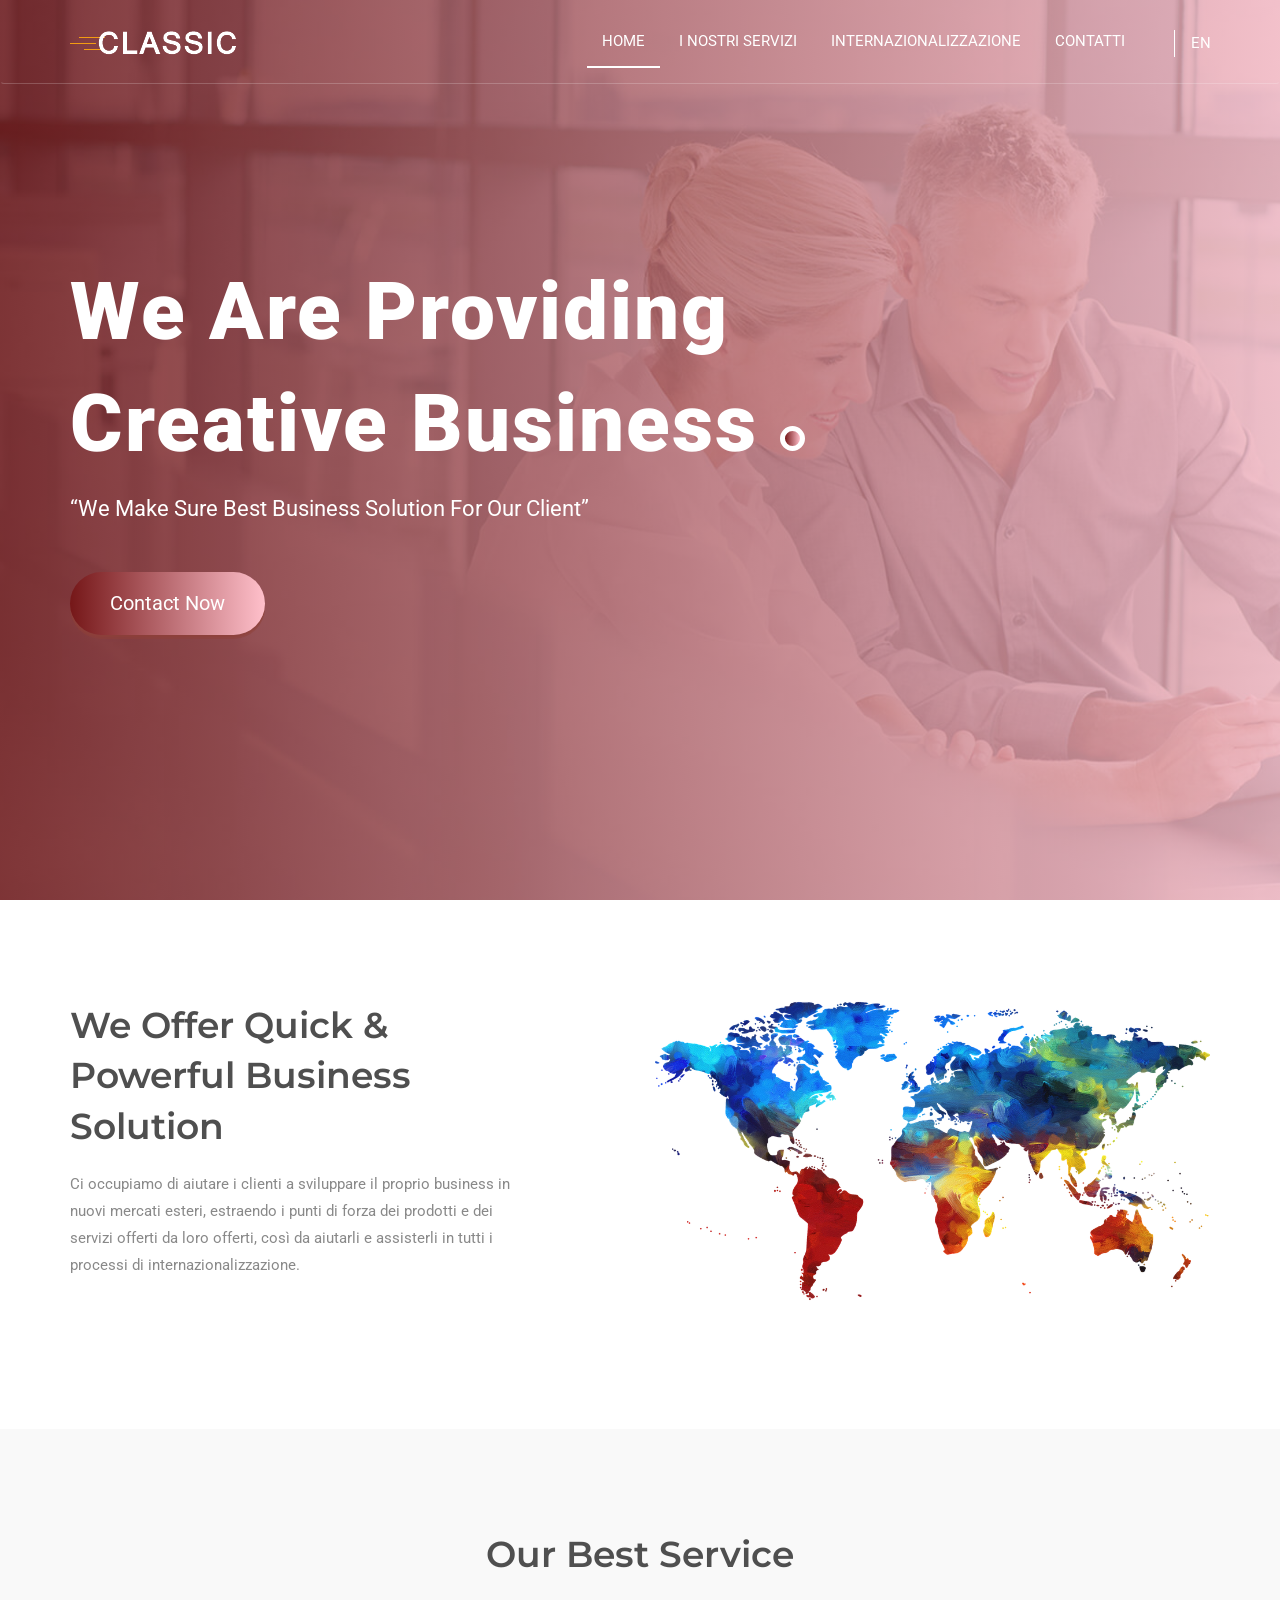
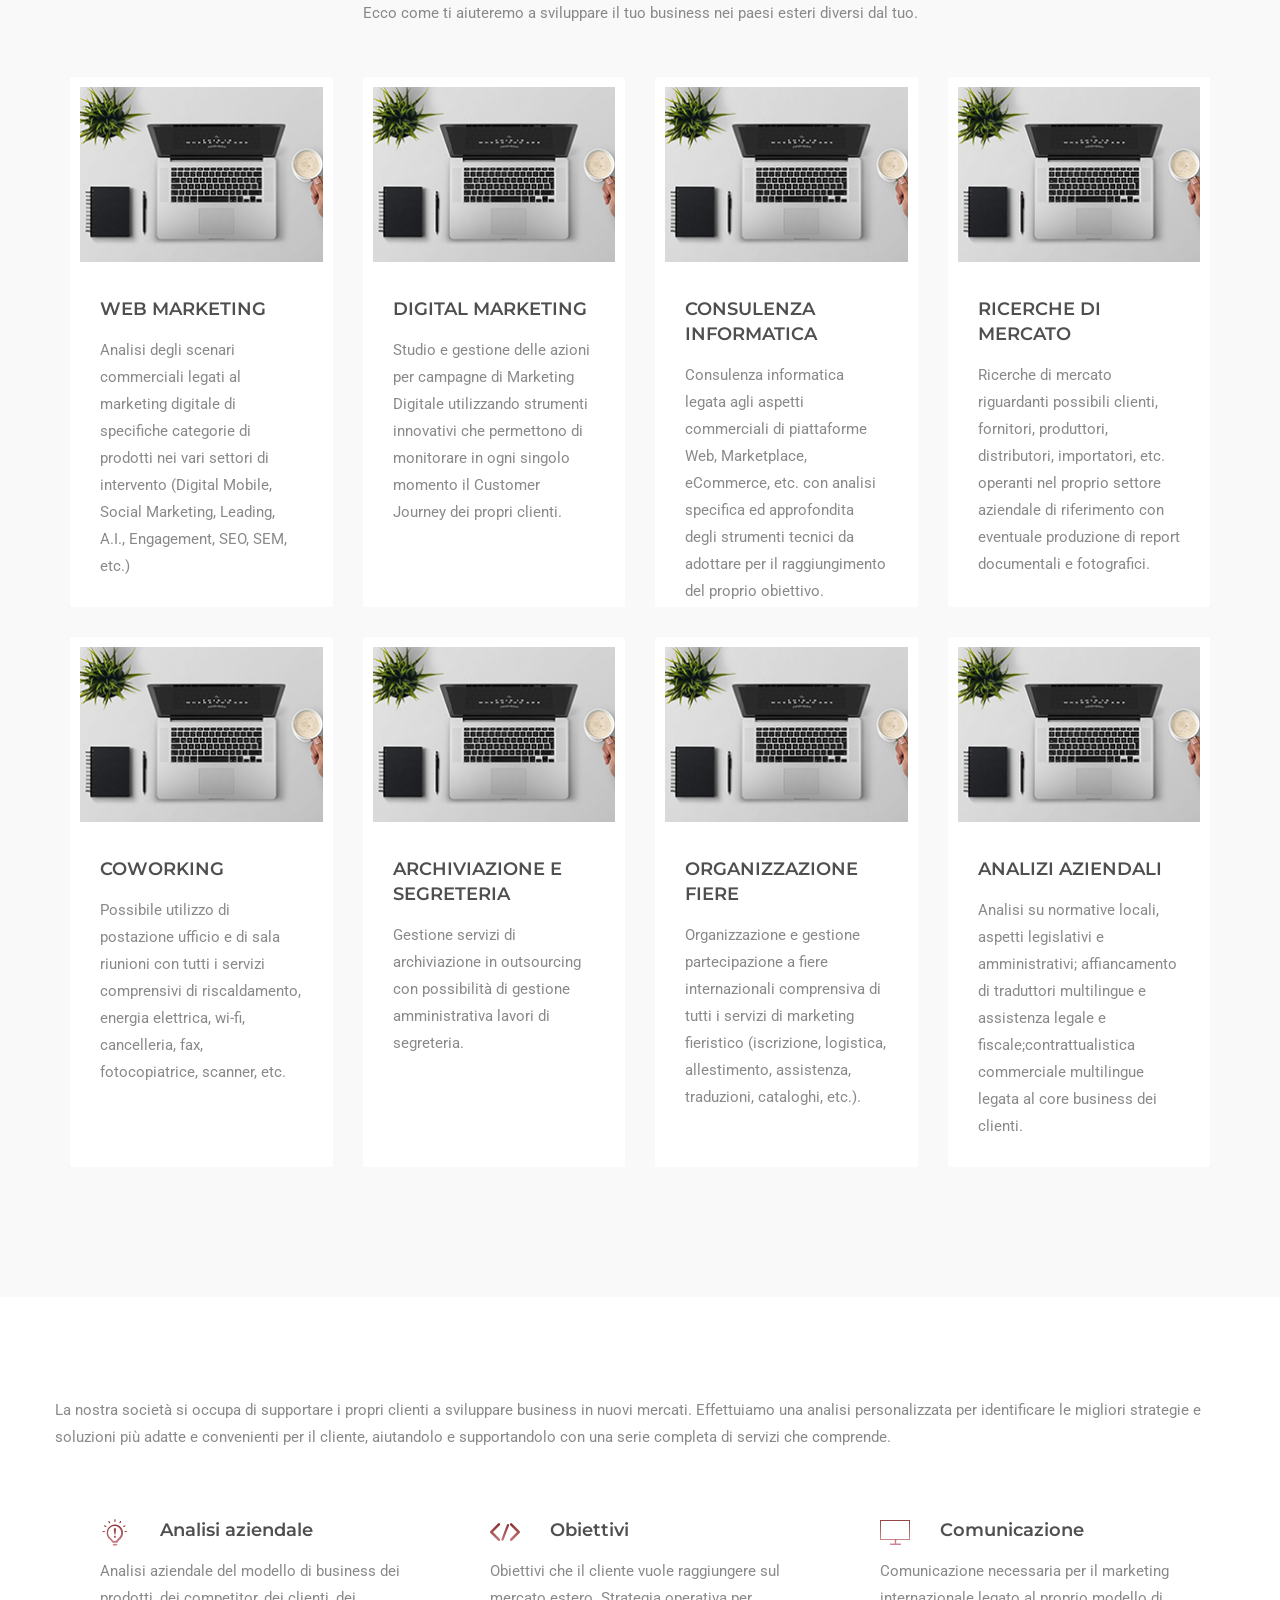
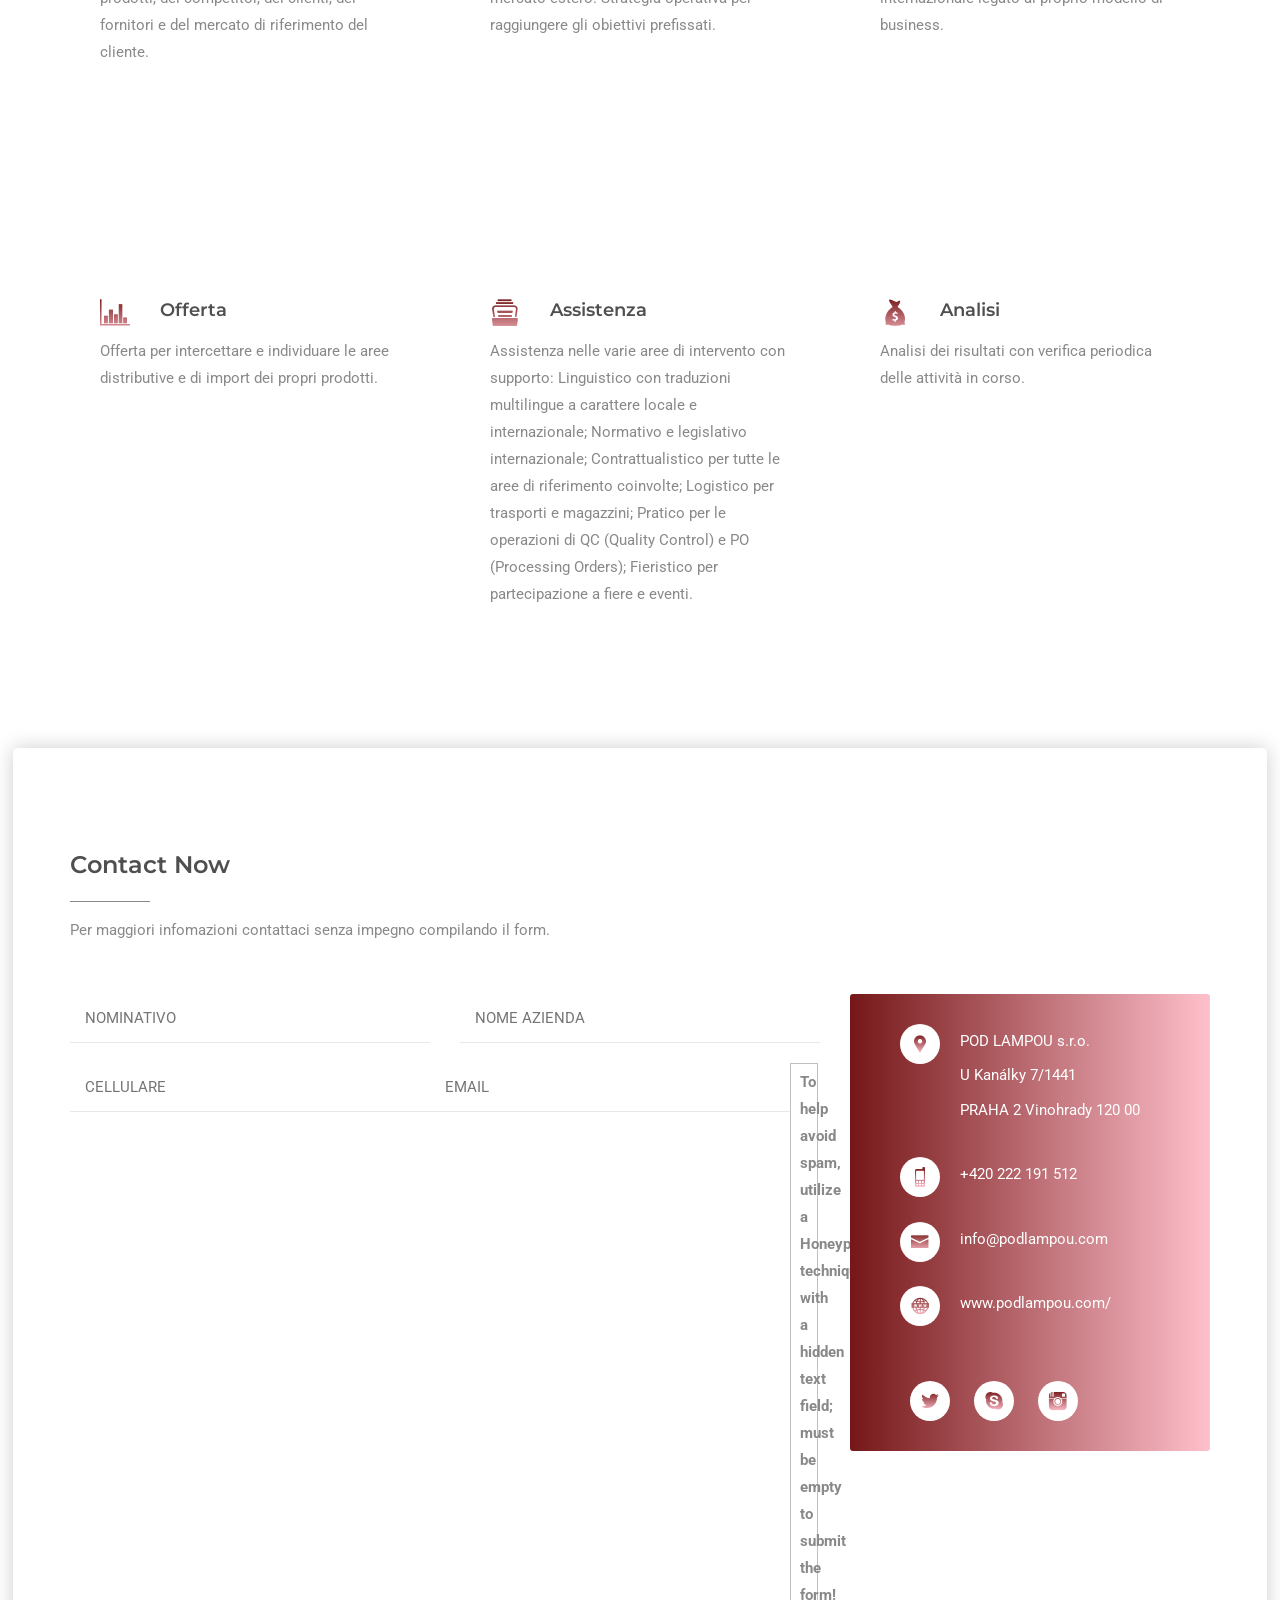
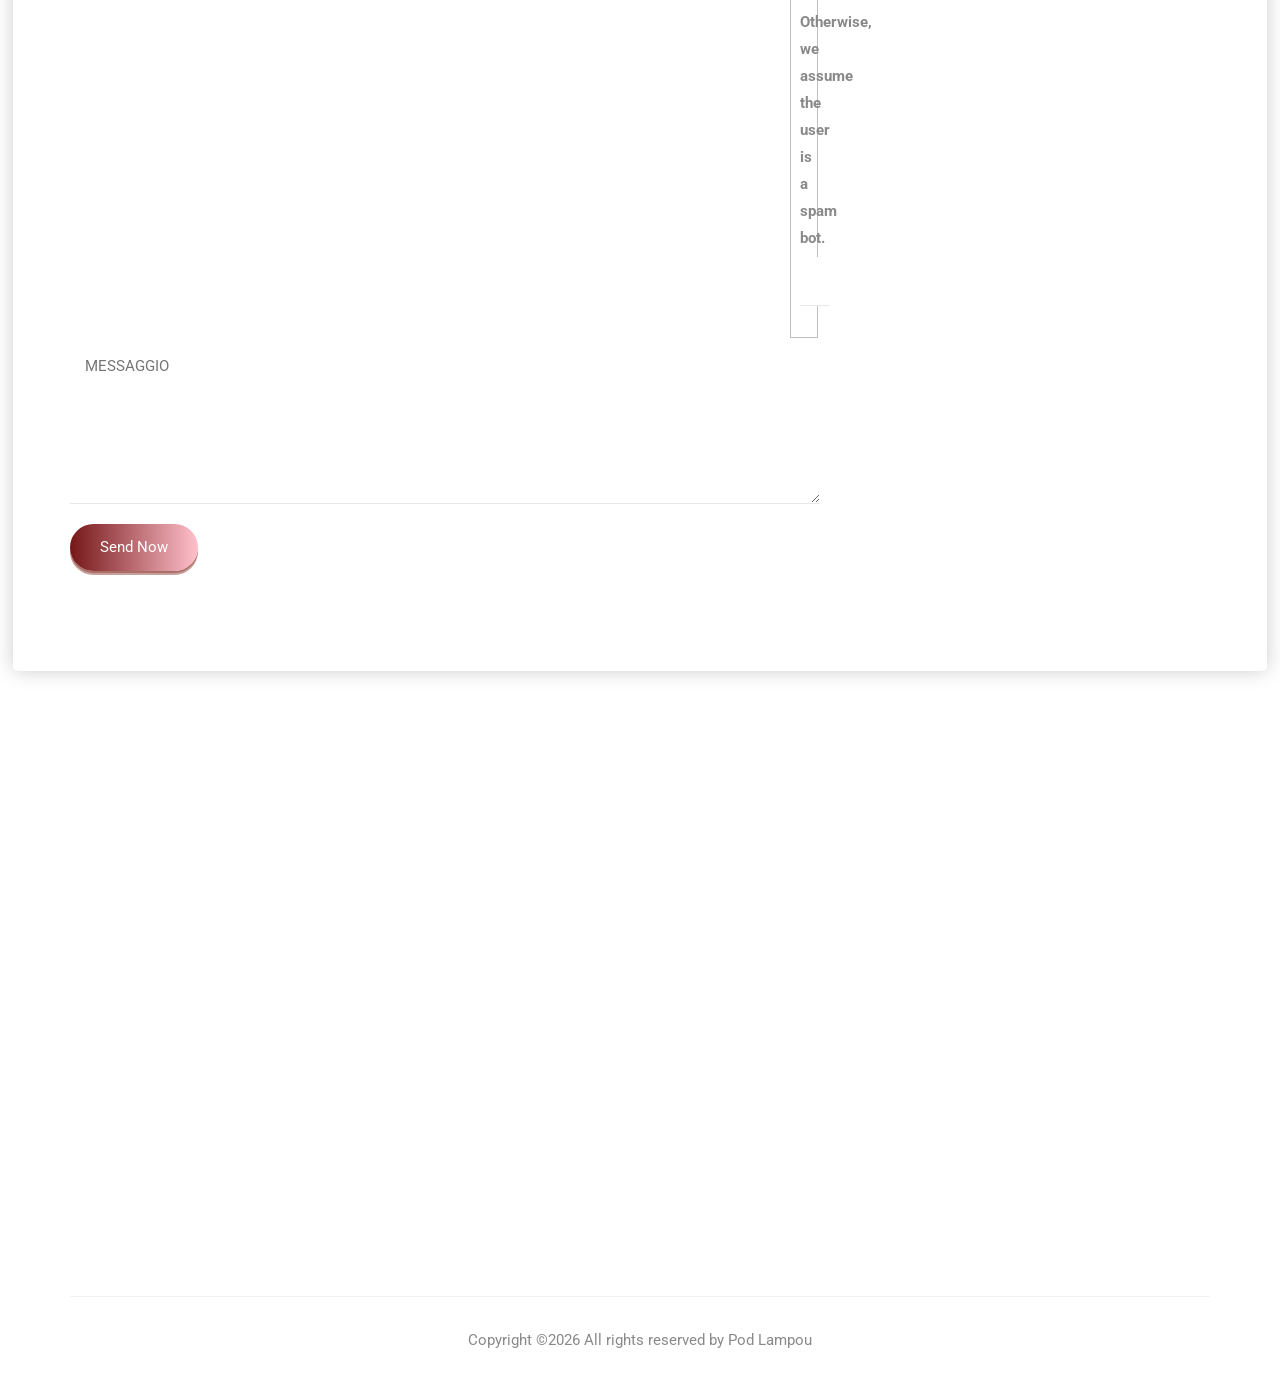
==== commit 7ba2b690: "Update index.html" ====
--- a/index.html
+++ b/index.html
@@ -348,7 +348,11 @@
                                             Must be a valid email address
                                         </span>
                                     </div>
-                                    
+                                    <fieldset class="pure-group honeypot-field">
+        <label for="honeypot">To help avoid spam, utilize a Honeypot technique with a hidden text field; must be empty to submit the form! Otherwise, we assume the user is a spam bot.</label>
+        <input id="honeypot" type="text" name="honeypot" value="" />
+      </fieldset>
+
                                     <textarea name="message" id="message" id="message" rows="5" required="required" placeholder="MESSAGGIO"></textarea>
                                     <button class="bttn bttn-primary">Send Now</button>
                                 </div>
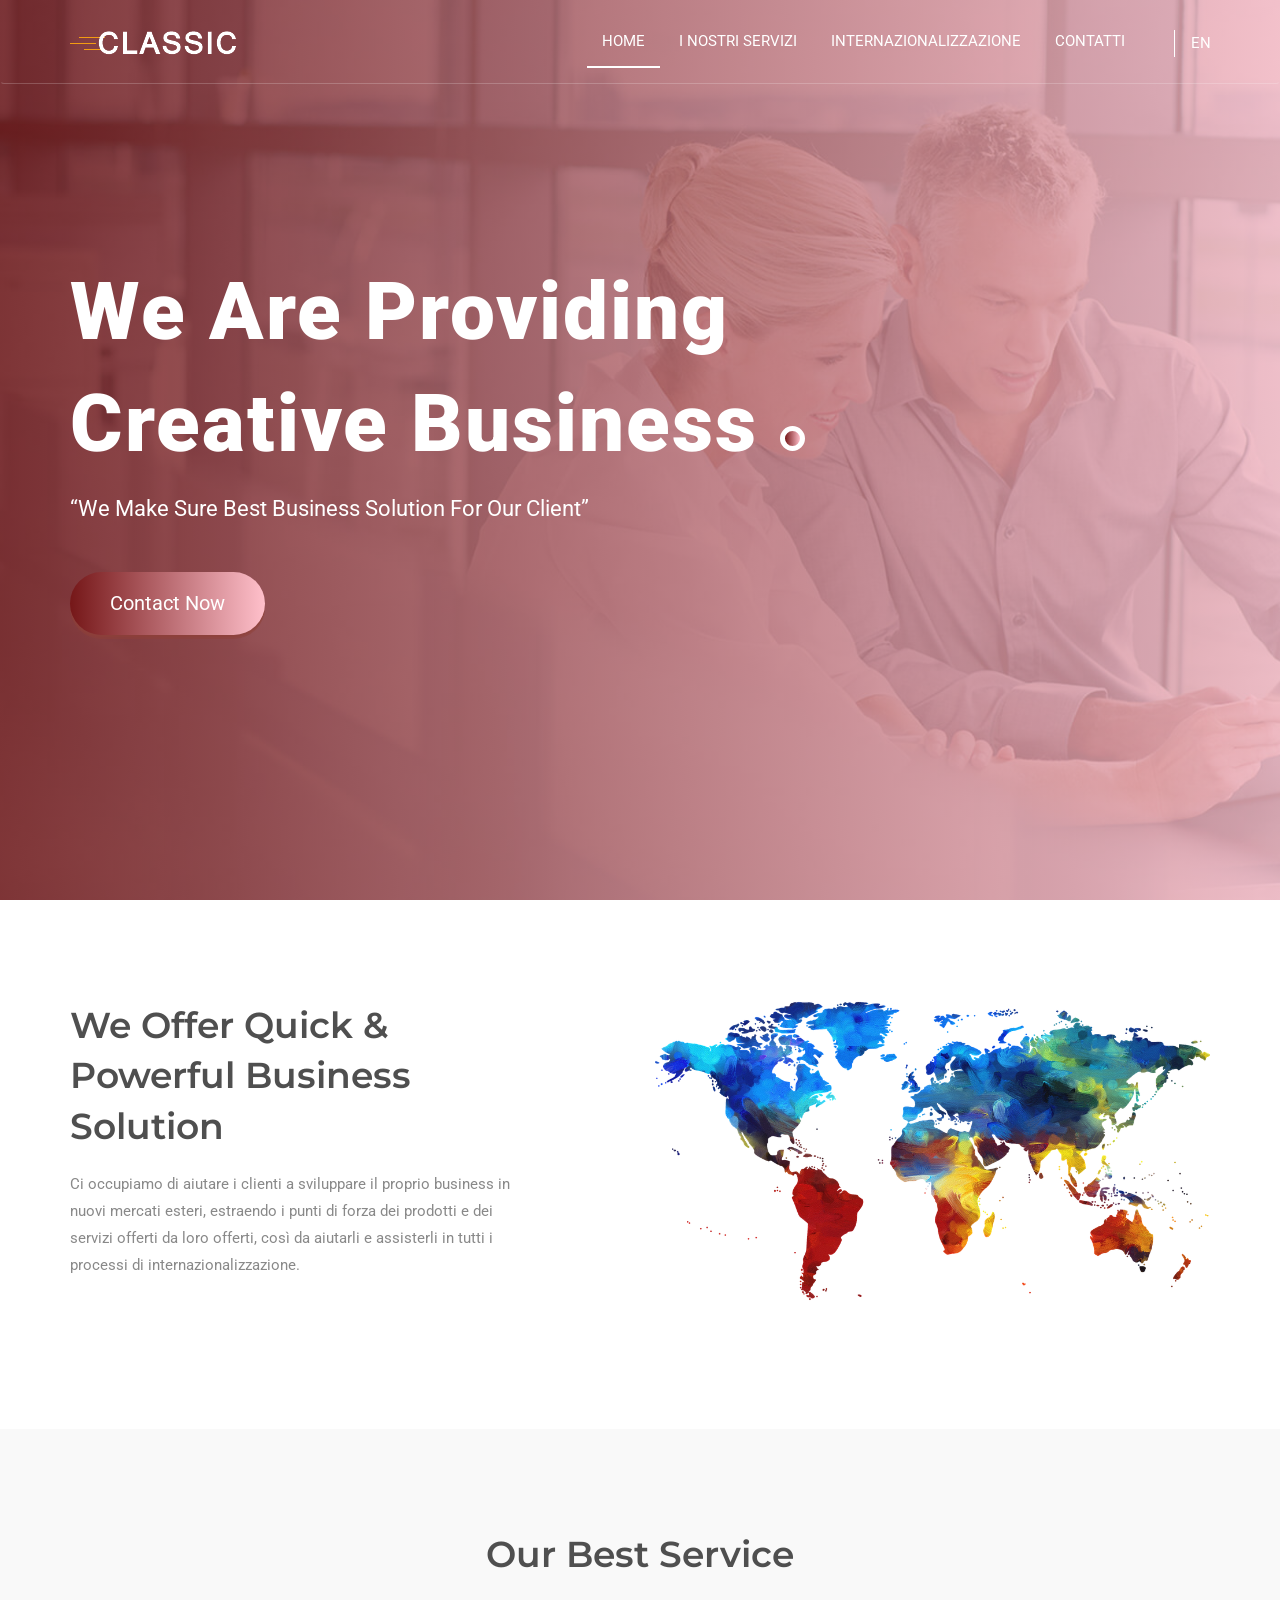
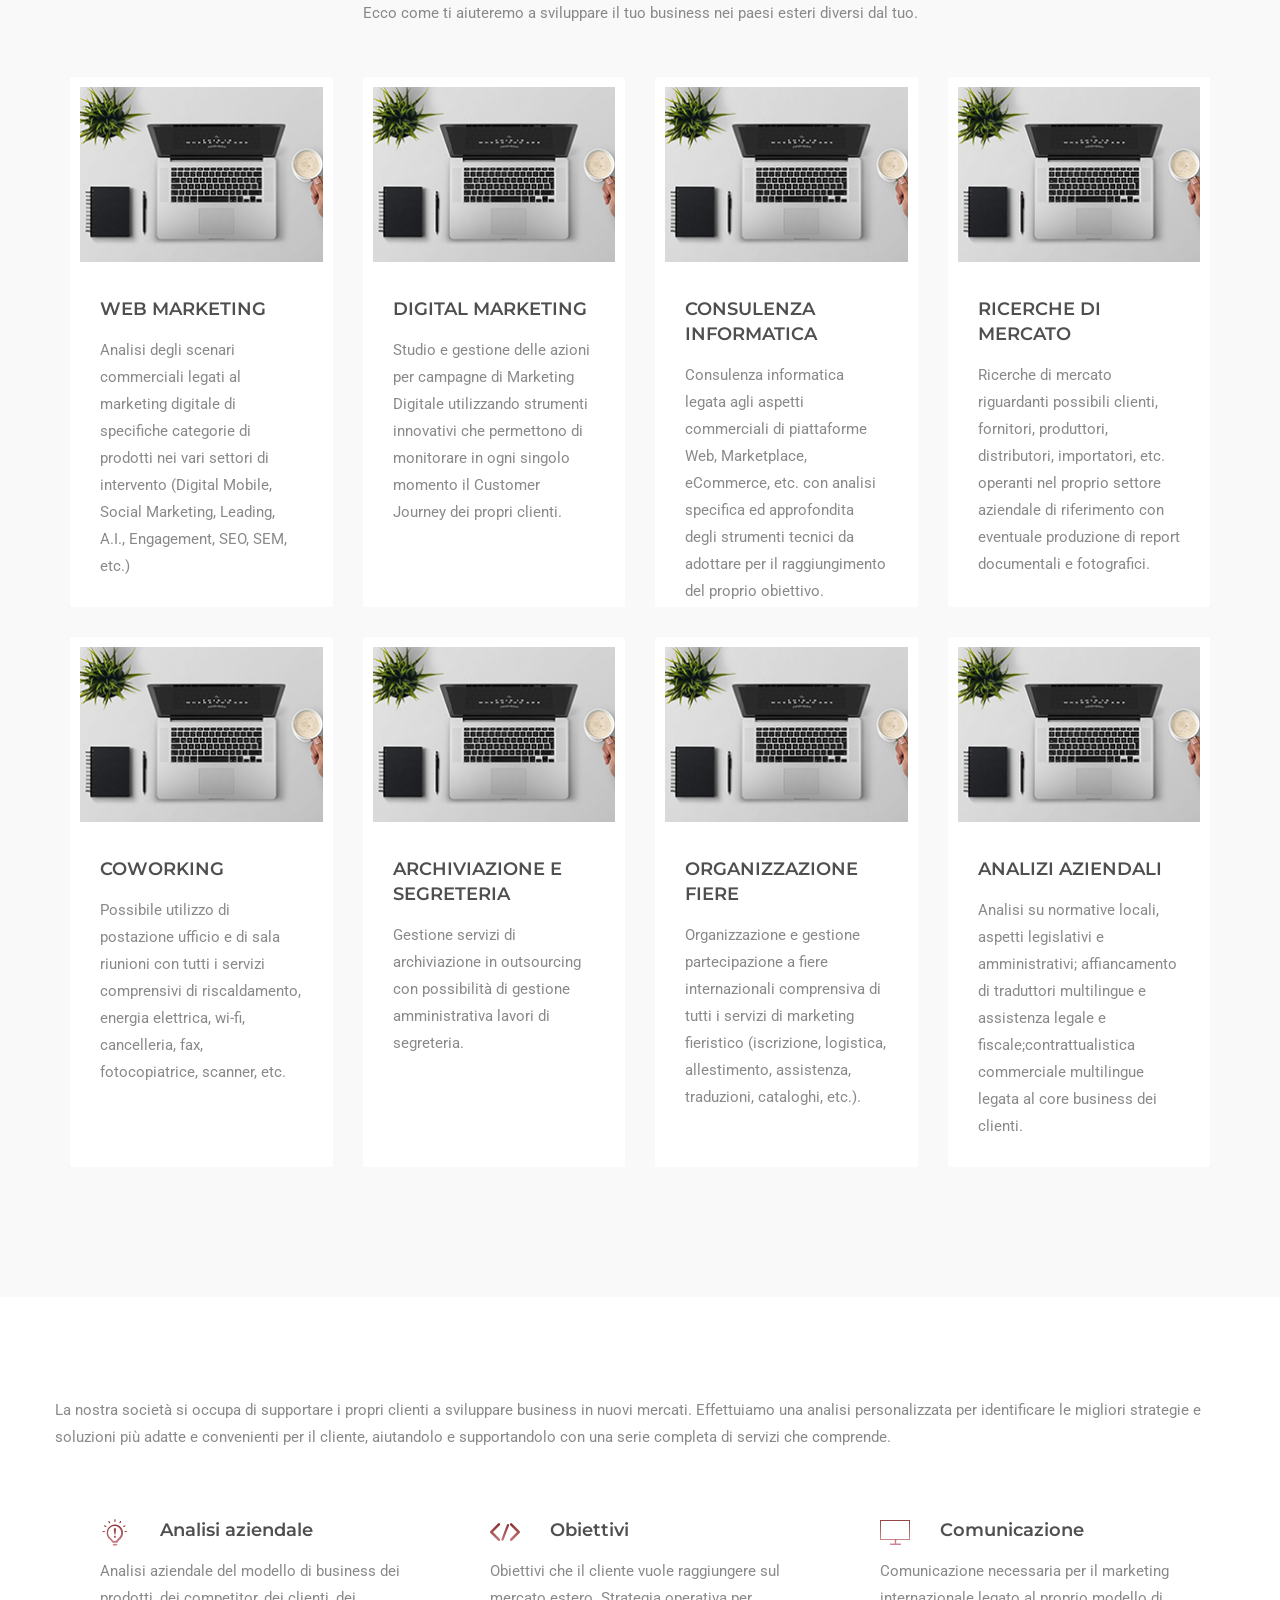
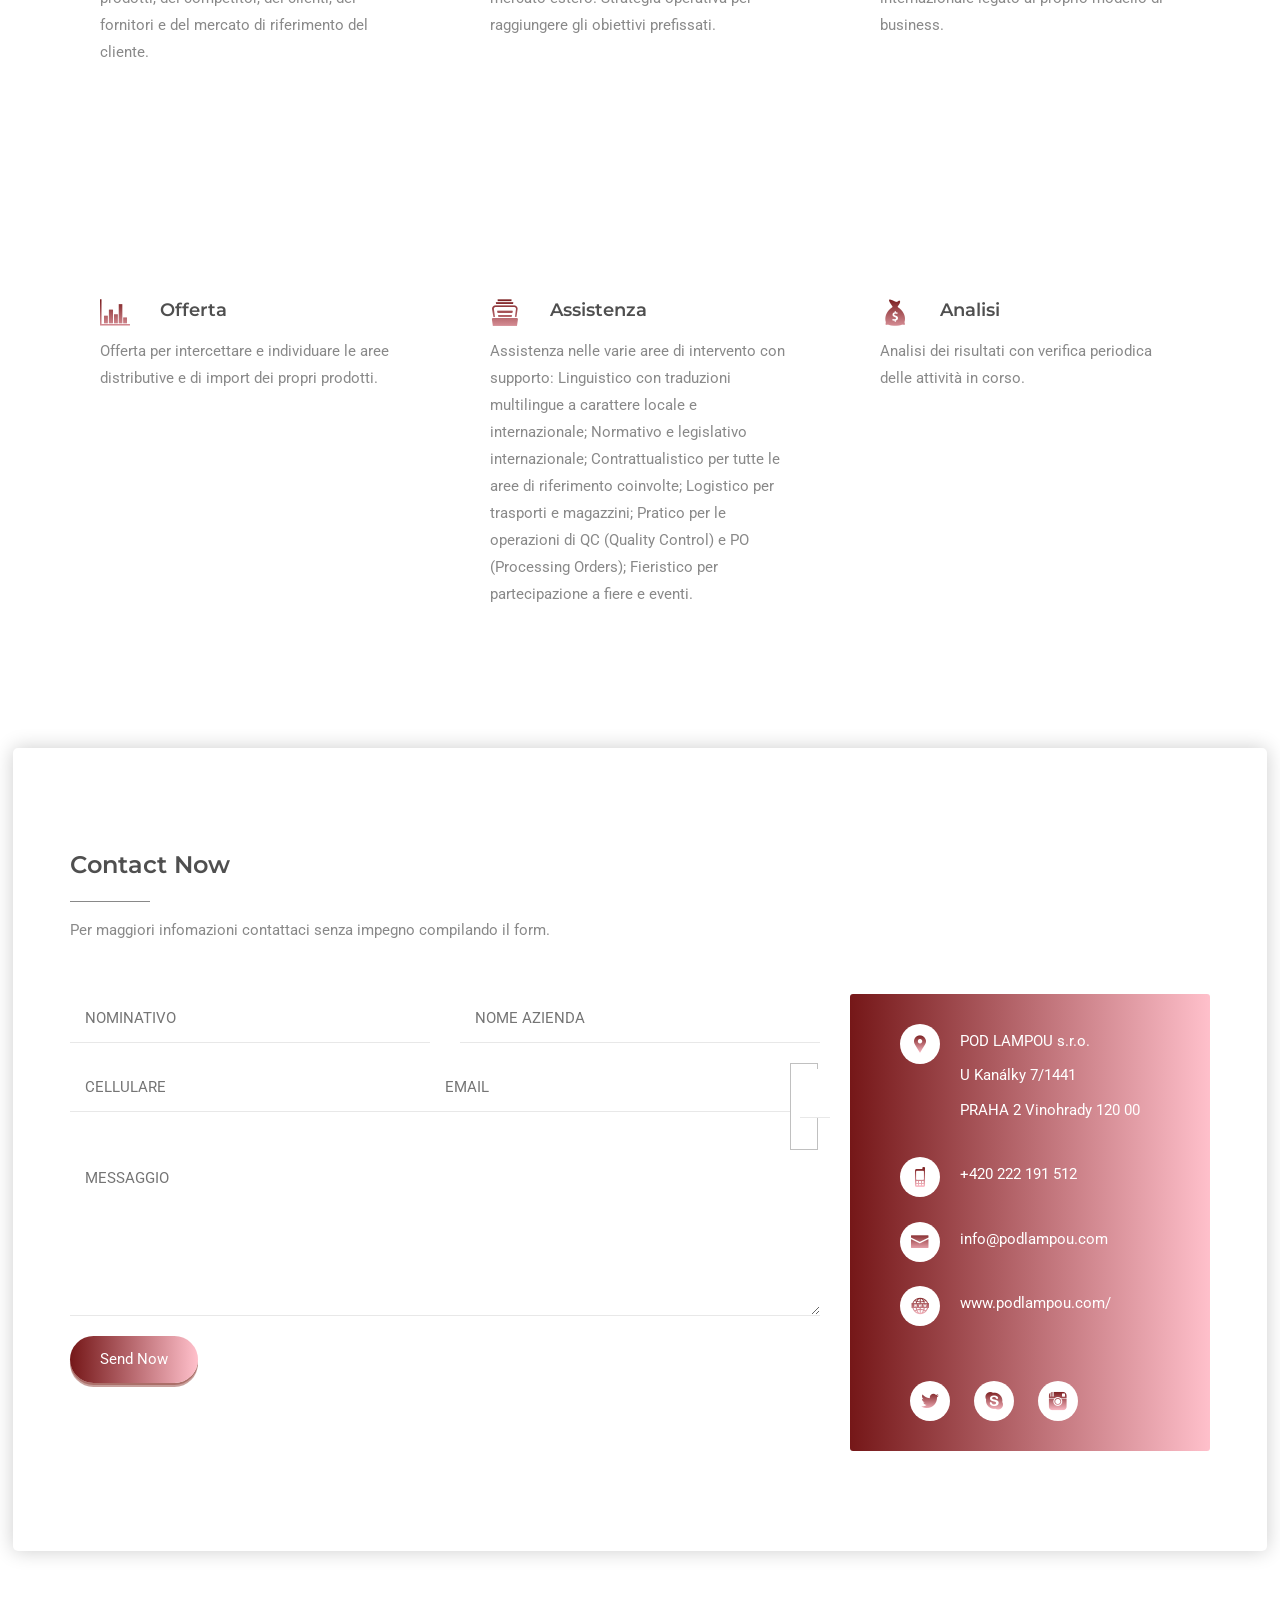
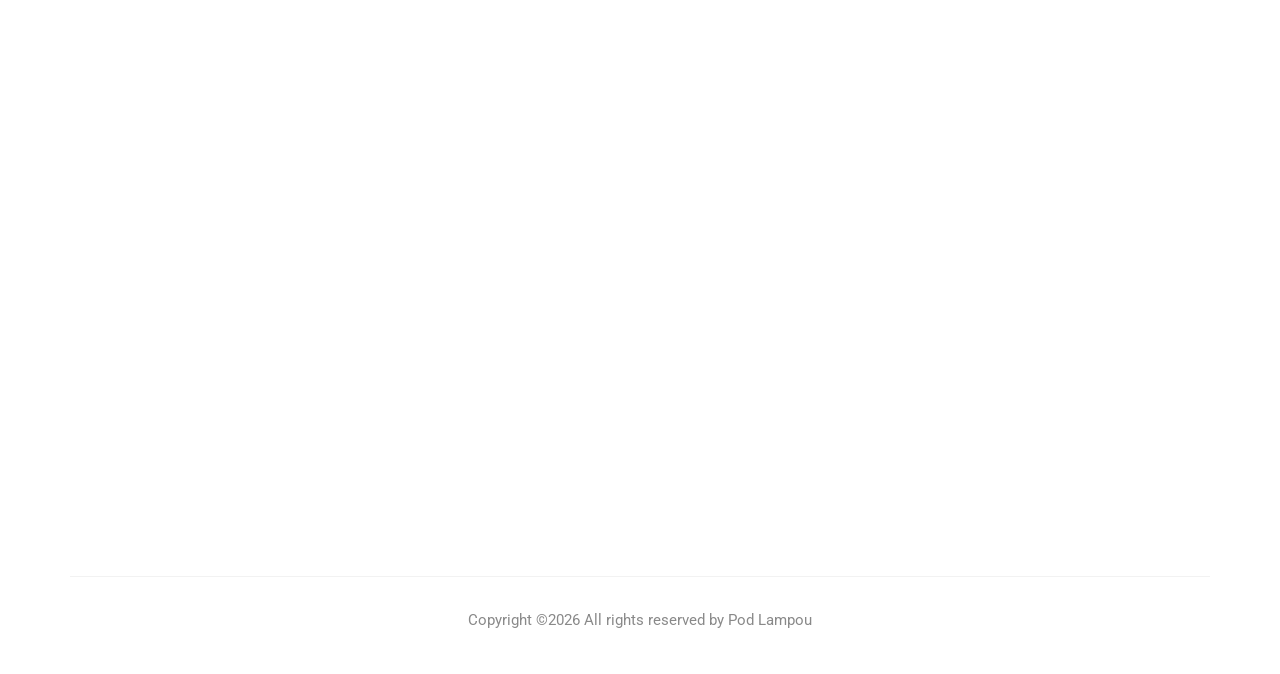
==== commit d34aab2b: "Update index.html" ====
--- a/index.html
+++ b/index.html
@@ -349,7 +349,7 @@
                                         </span>
                                     </div>
                                     <fieldset class="pure-group honeypot-field">
-        <label for="honeypot">To help avoid spam, utilize a Honeypot technique with a hidden text field; must be empty to submit the form! Otherwise, we assume the user is a spam bot.</label>
+          <!-- <label for="honeypot">To help avoid spam, utilize a Honeypot technique with a hidden text field; must be empty to submit the form! Otherwise, we assume the user is a spam bot.</label>  -->
         <input id="honeypot" type="text" name="honeypot" value="" />
       </fieldset>
 
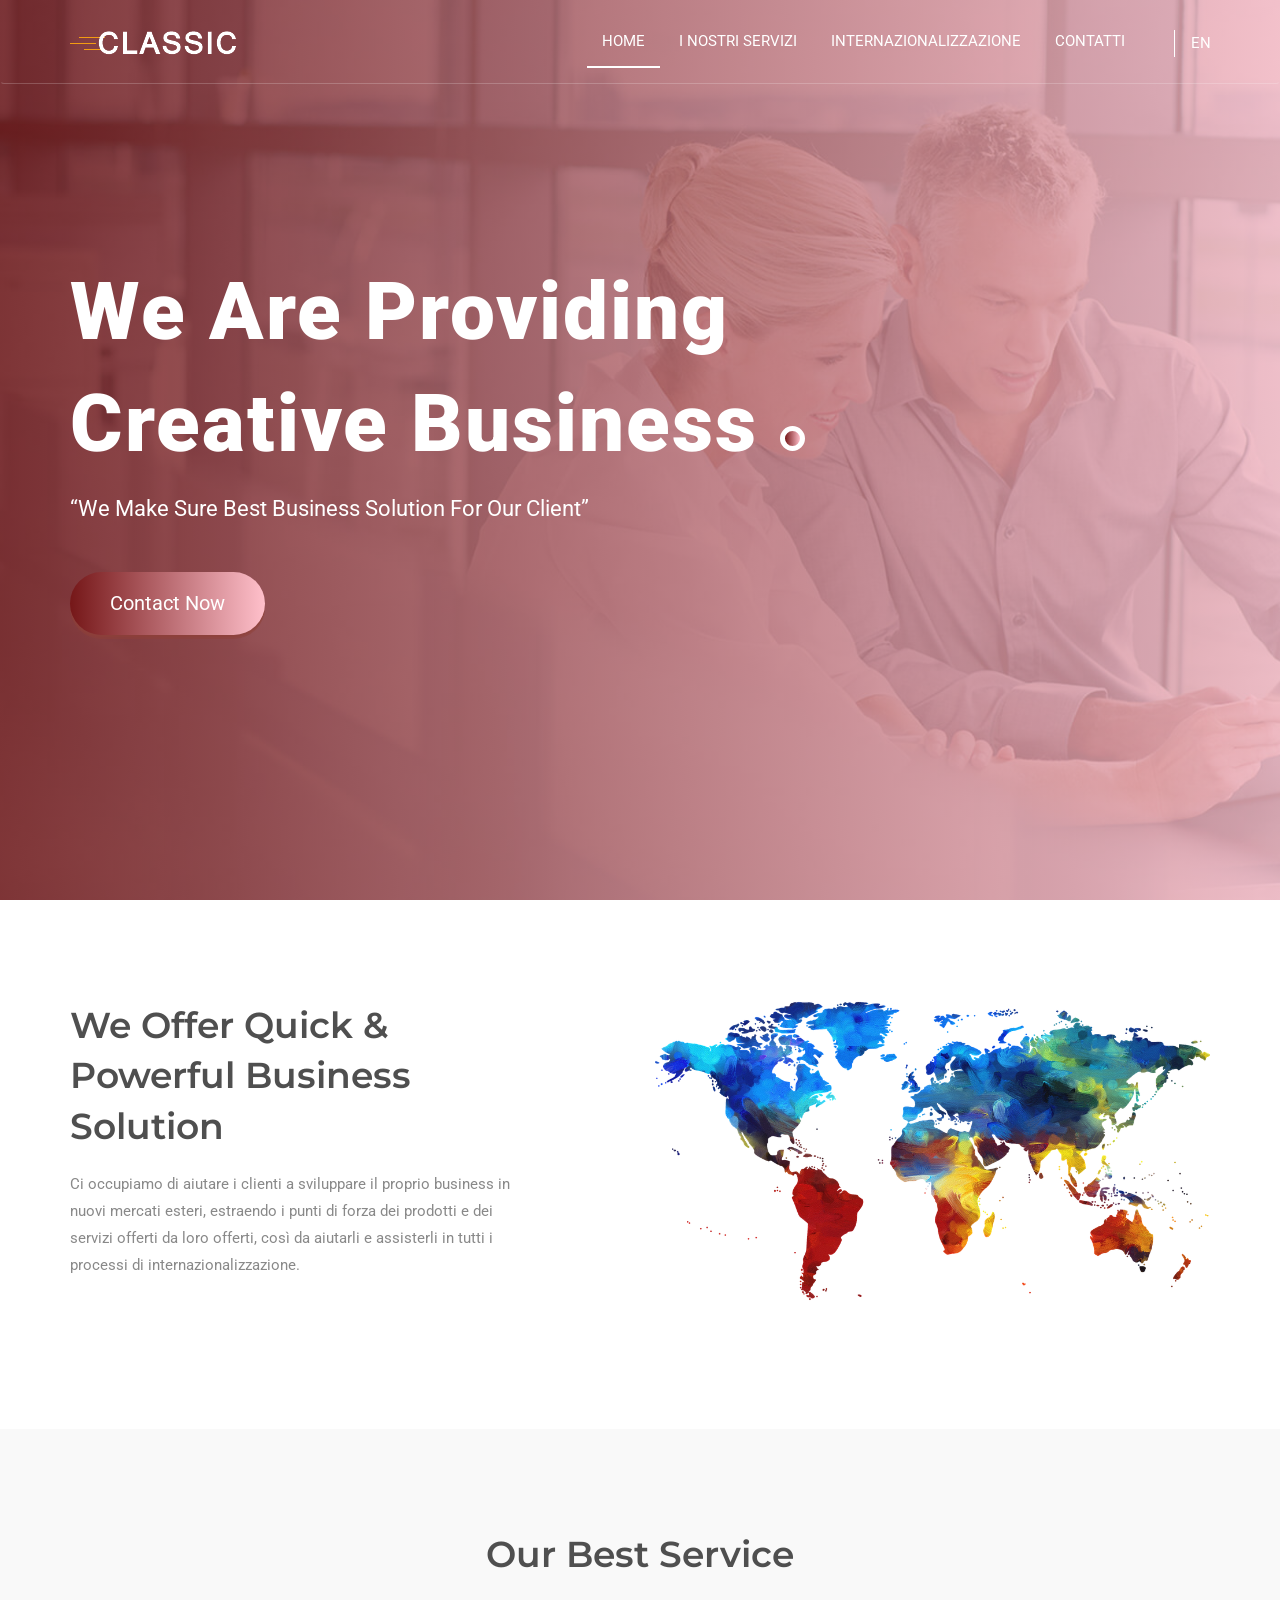
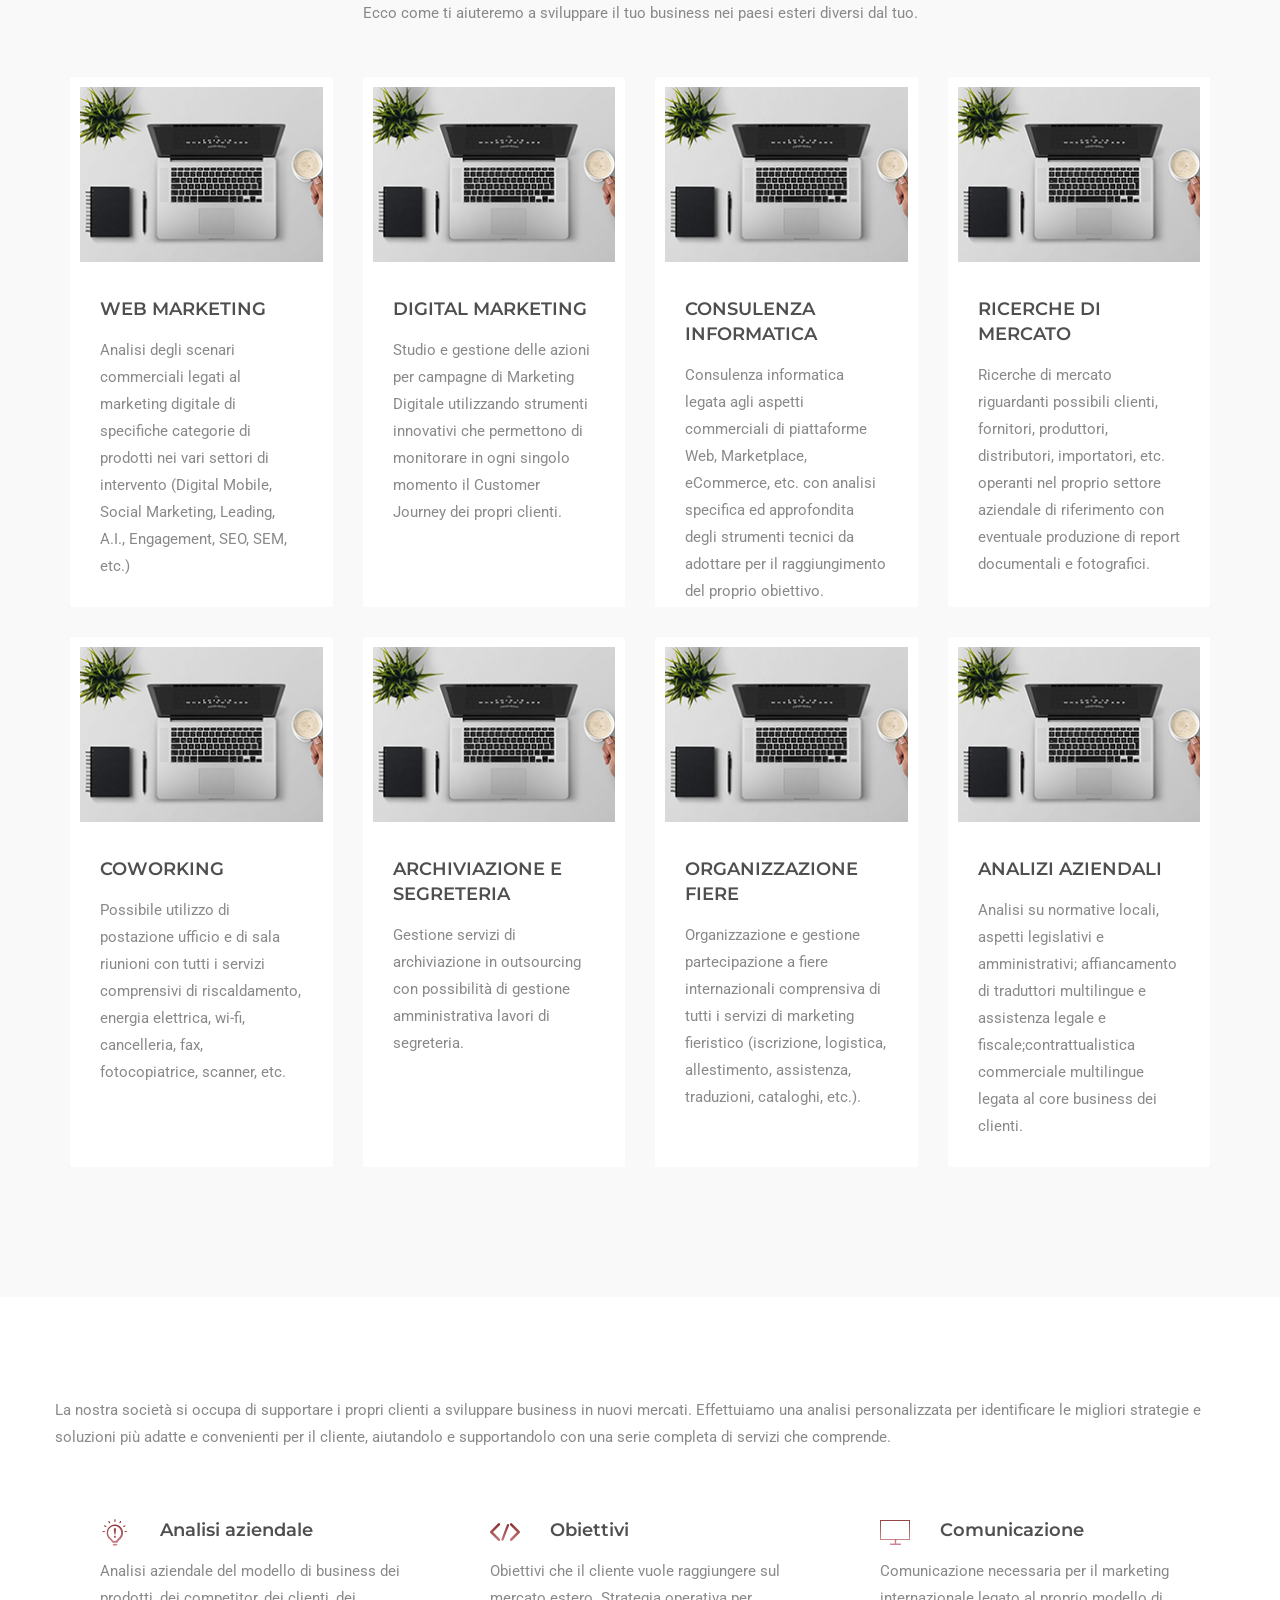
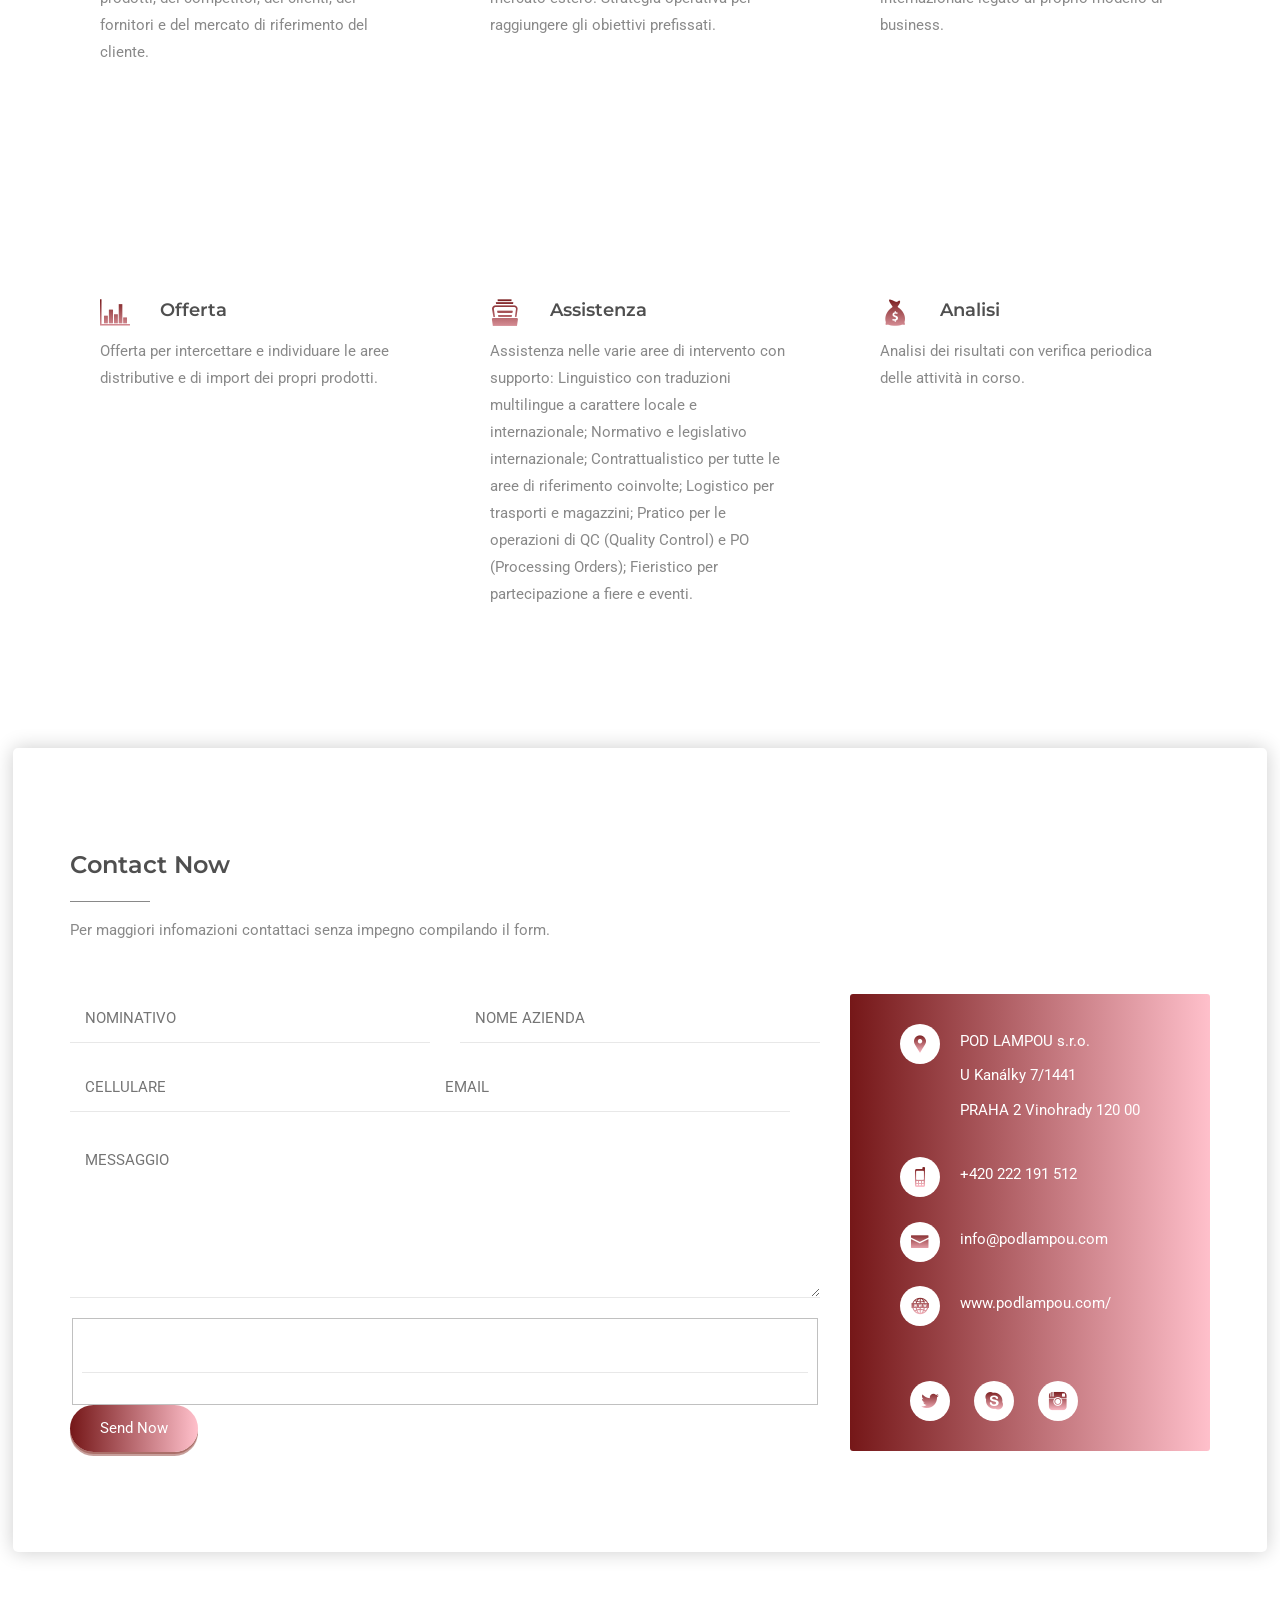
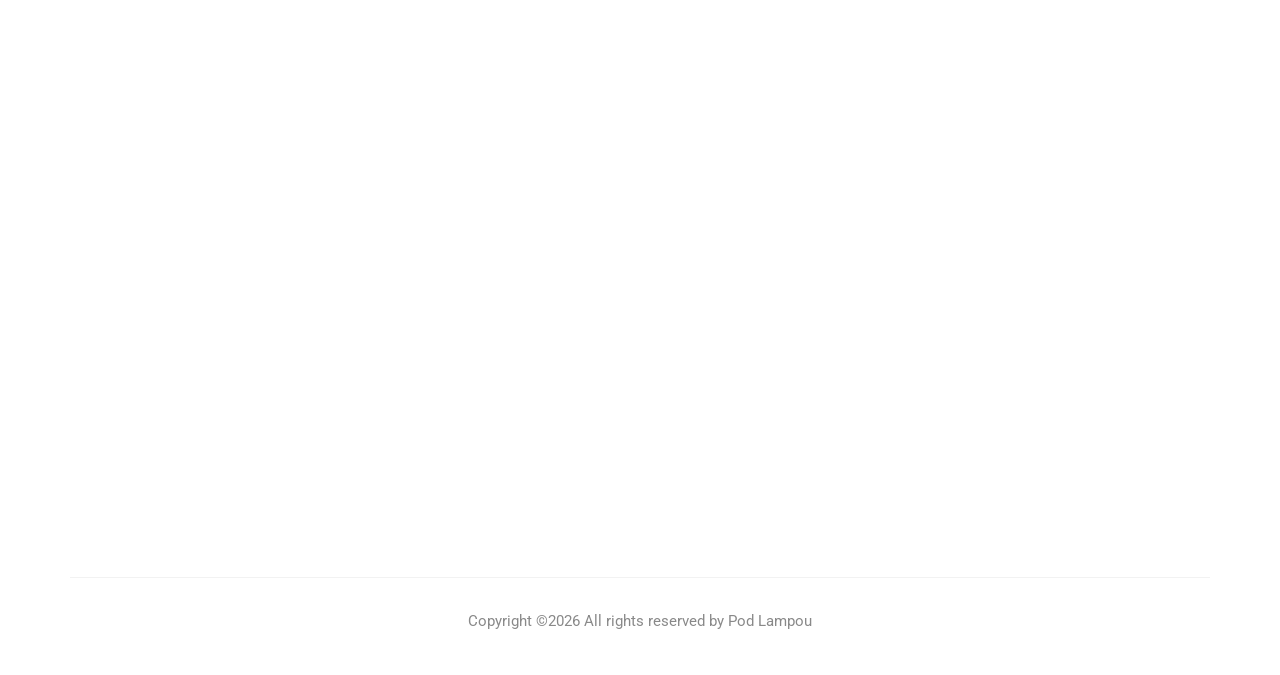
==== commit d5245675: "Update index.html" ====
--- a/index.html
+++ b/index.html
@@ -348,12 +348,14 @@
                                             Must be a valid email address
                                         </span>
                                     </div>
+                                    <textarea name="message" id="message" id="message" rows="5" required="required" placeholder="MESSAGGIO"></textarea>
+                                   
                                     <fieldset class="pure-group honeypot-field">
           <!-- <label for="honeypot">To help avoid spam, utilize a Honeypot technique with a hidden text field; must be empty to submit the form! Otherwise, we assume the user is a spam bot.</label>  -->
         <input id="honeypot" type="text" name="honeypot" value="" />
       </fieldset>
 
-                                    <textarea name="message" id="message" id="message" rows="5" required="required" placeholder="MESSAGGIO"></textarea>
+                                    
                                     <button class="bttn bttn-primary">Send Now</button>
                                 </div>
                                 <!-- Customise the Thankyou Message People See when they submit the form: -->
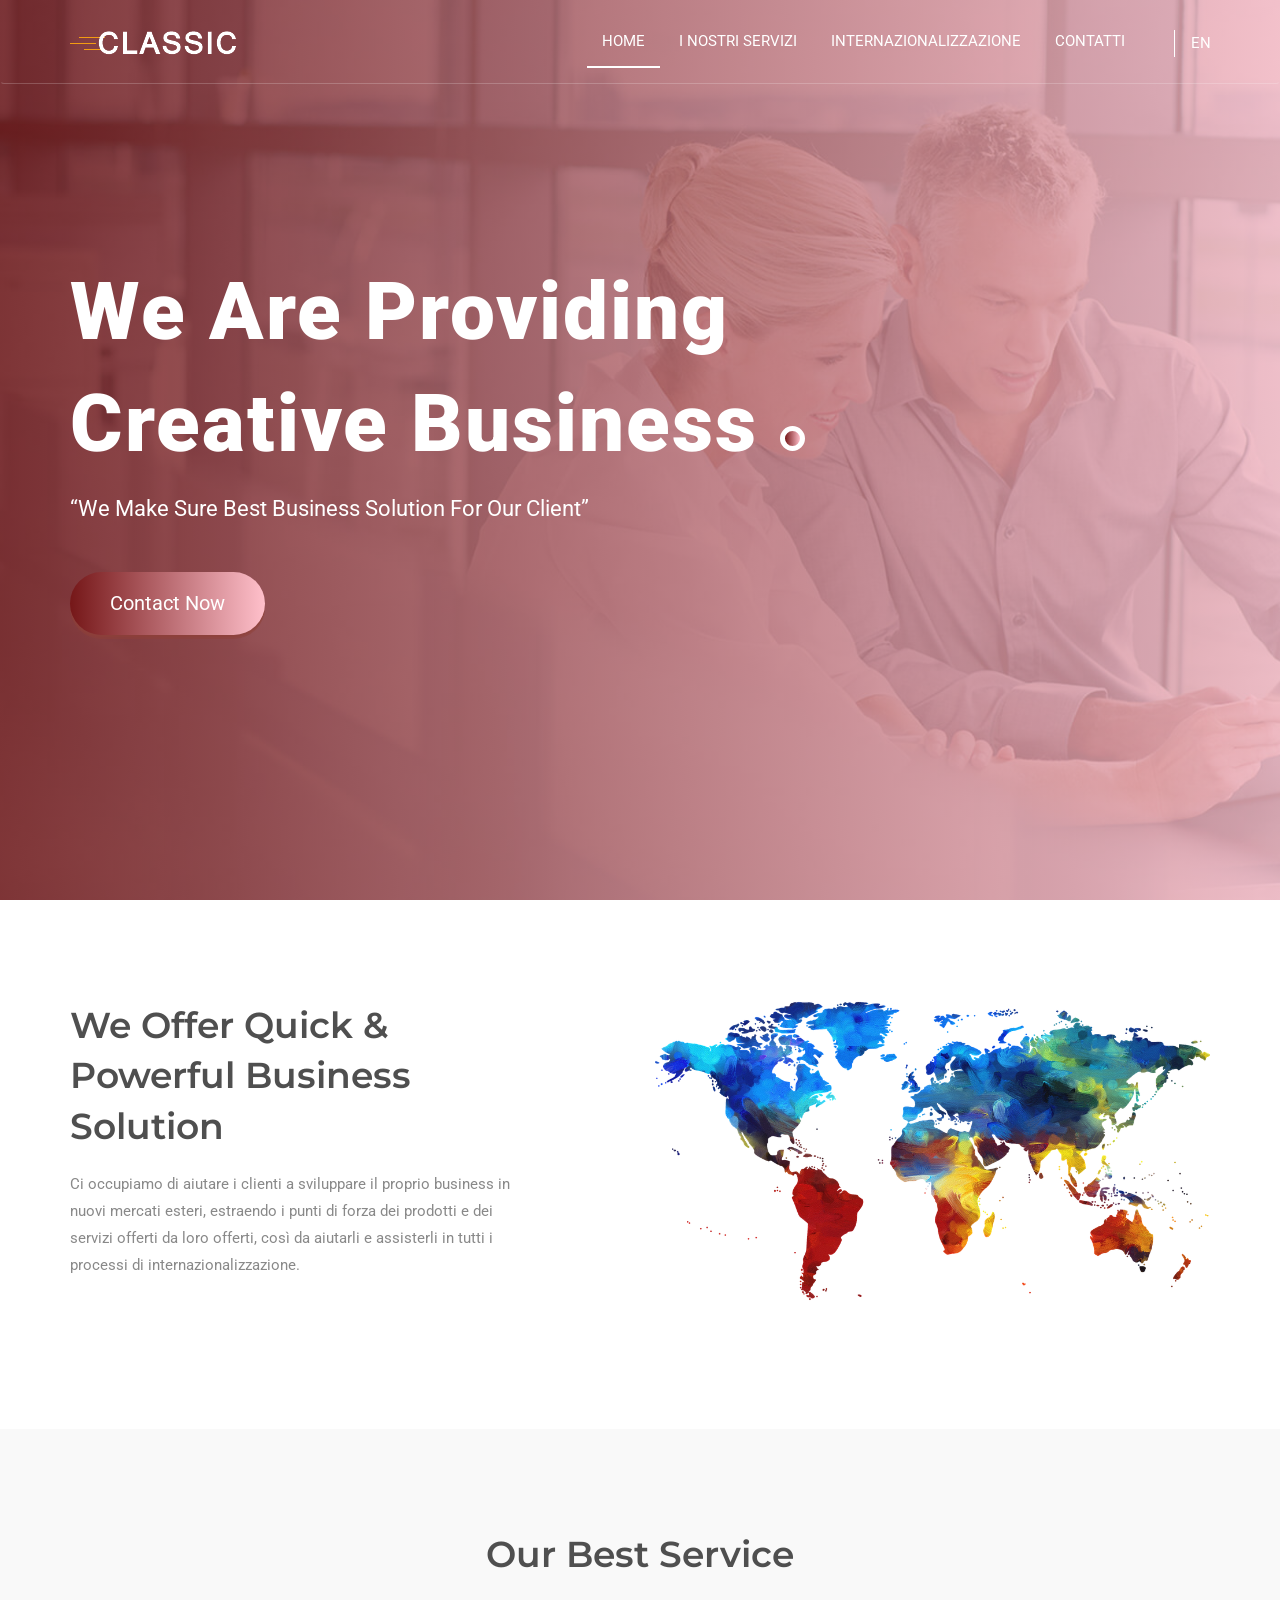
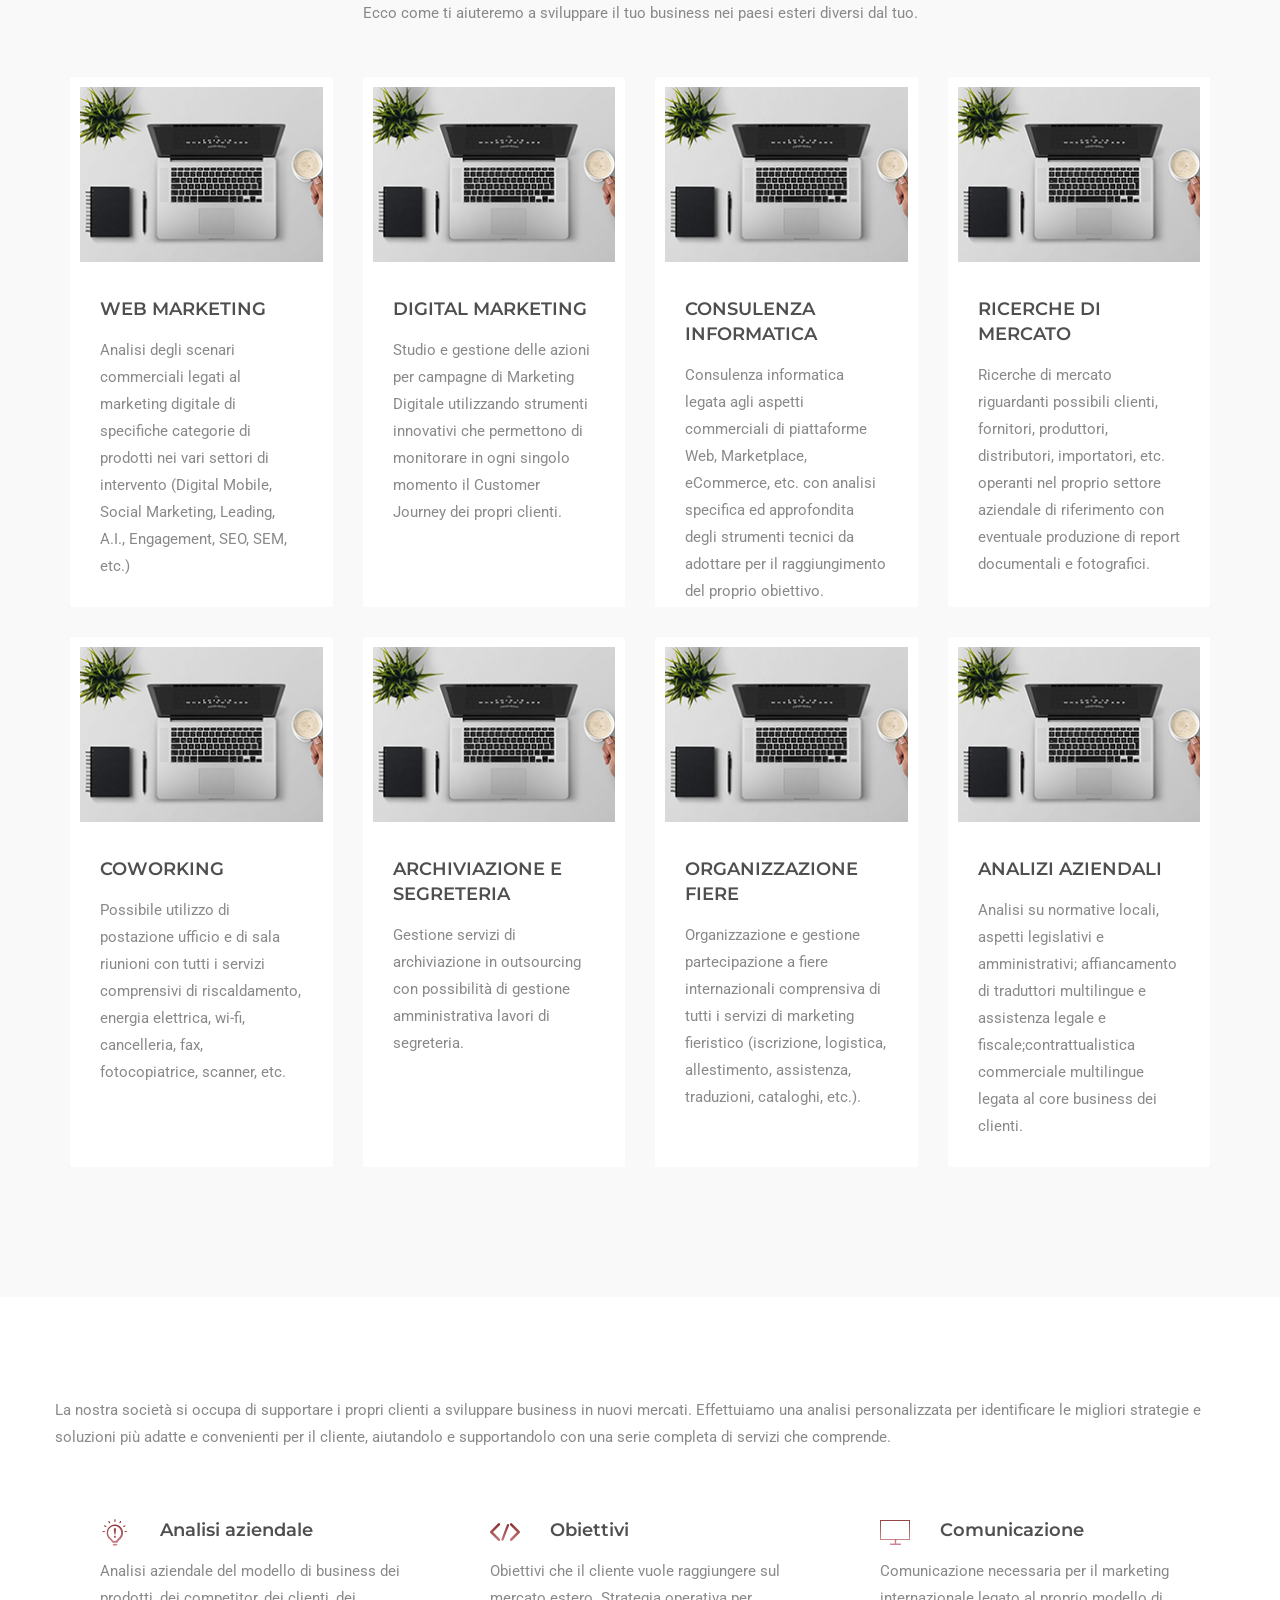
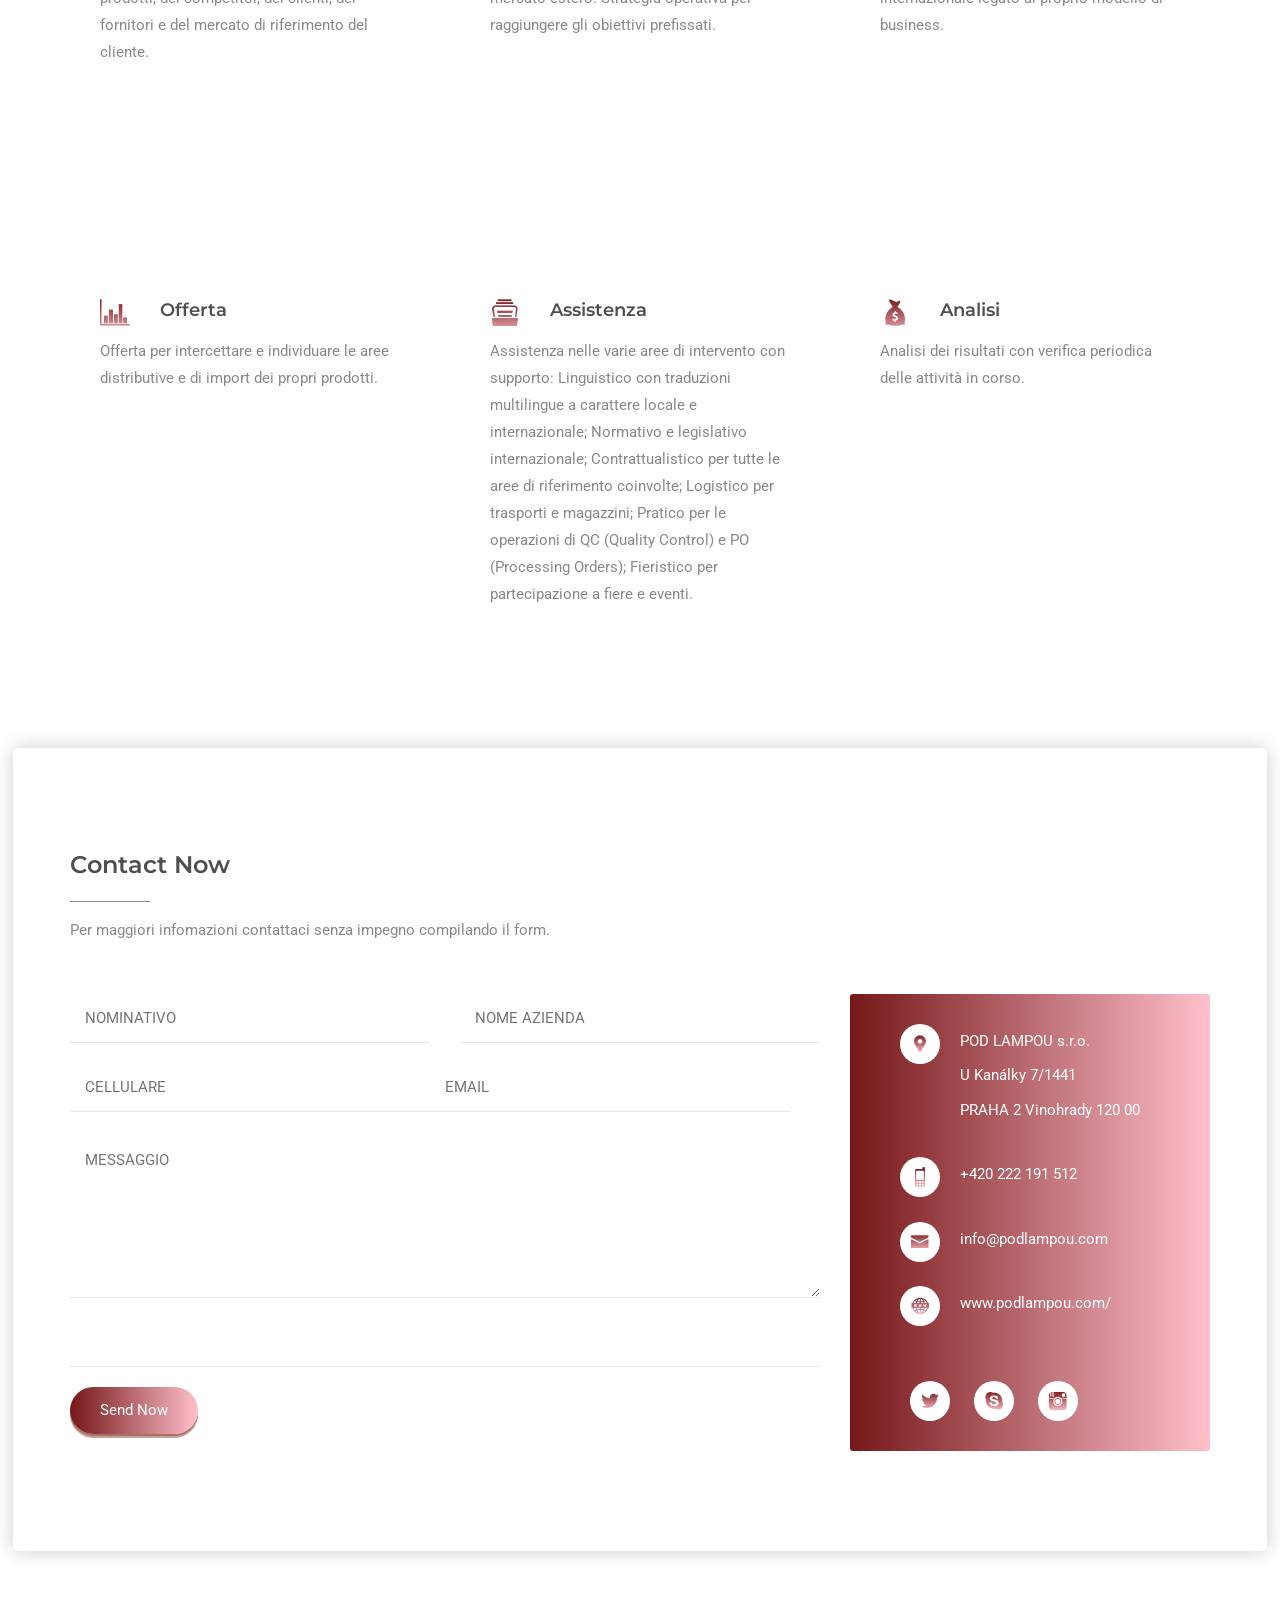
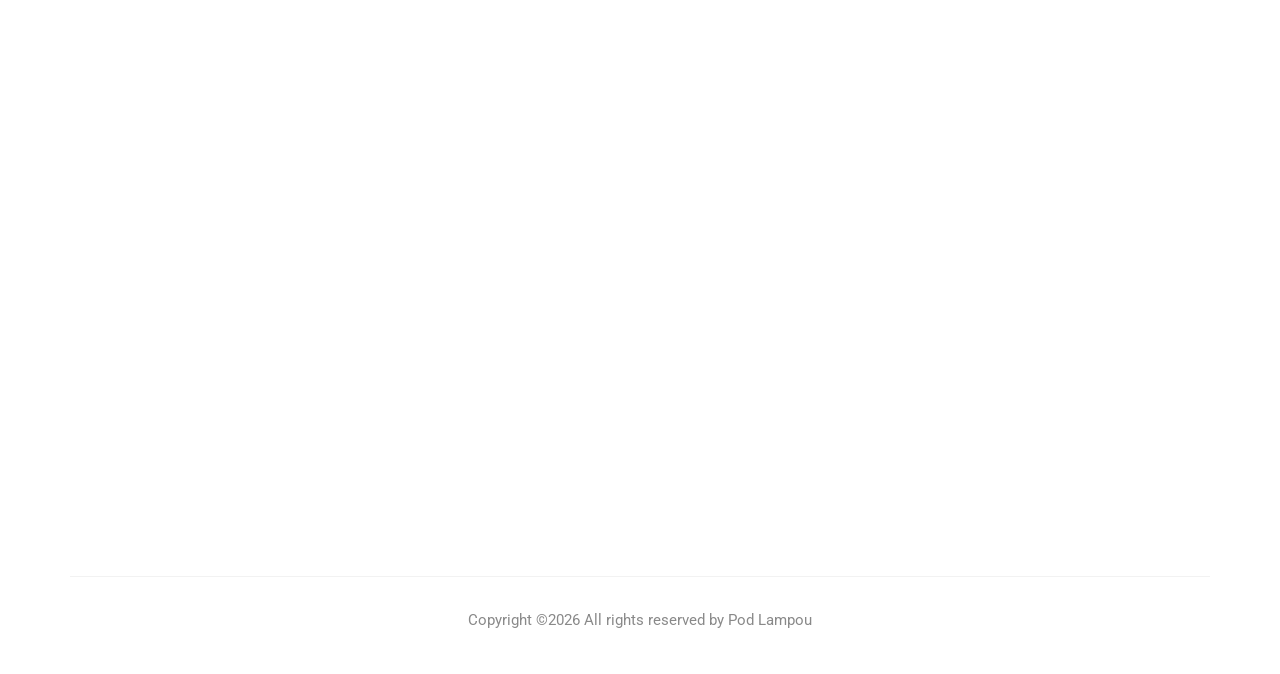
==== commit c5dda5c2: "Update index.html" ====
--- a/index.html
+++ b/index.html
@@ -350,10 +350,10 @@
                                     </div>
                                     <textarea name="message" id="message" id="message" rows="5" required="required" placeholder="MESSAGGIO"></textarea>
                                    
-                                    <fieldset class="pure-group honeypot-field">
+                                    
           <!-- <label for="honeypot">To help avoid spam, utilize a Honeypot technique with a hidden text field; must be empty to submit the form! Otherwise, we assume the user is a spam bot.</label>  -->
         <input id="honeypot" type="text" name="honeypot" value="" />
-      </fieldset>
+
 
                                     
                                     <button class="bttn bttn-primary">Send Now</button>
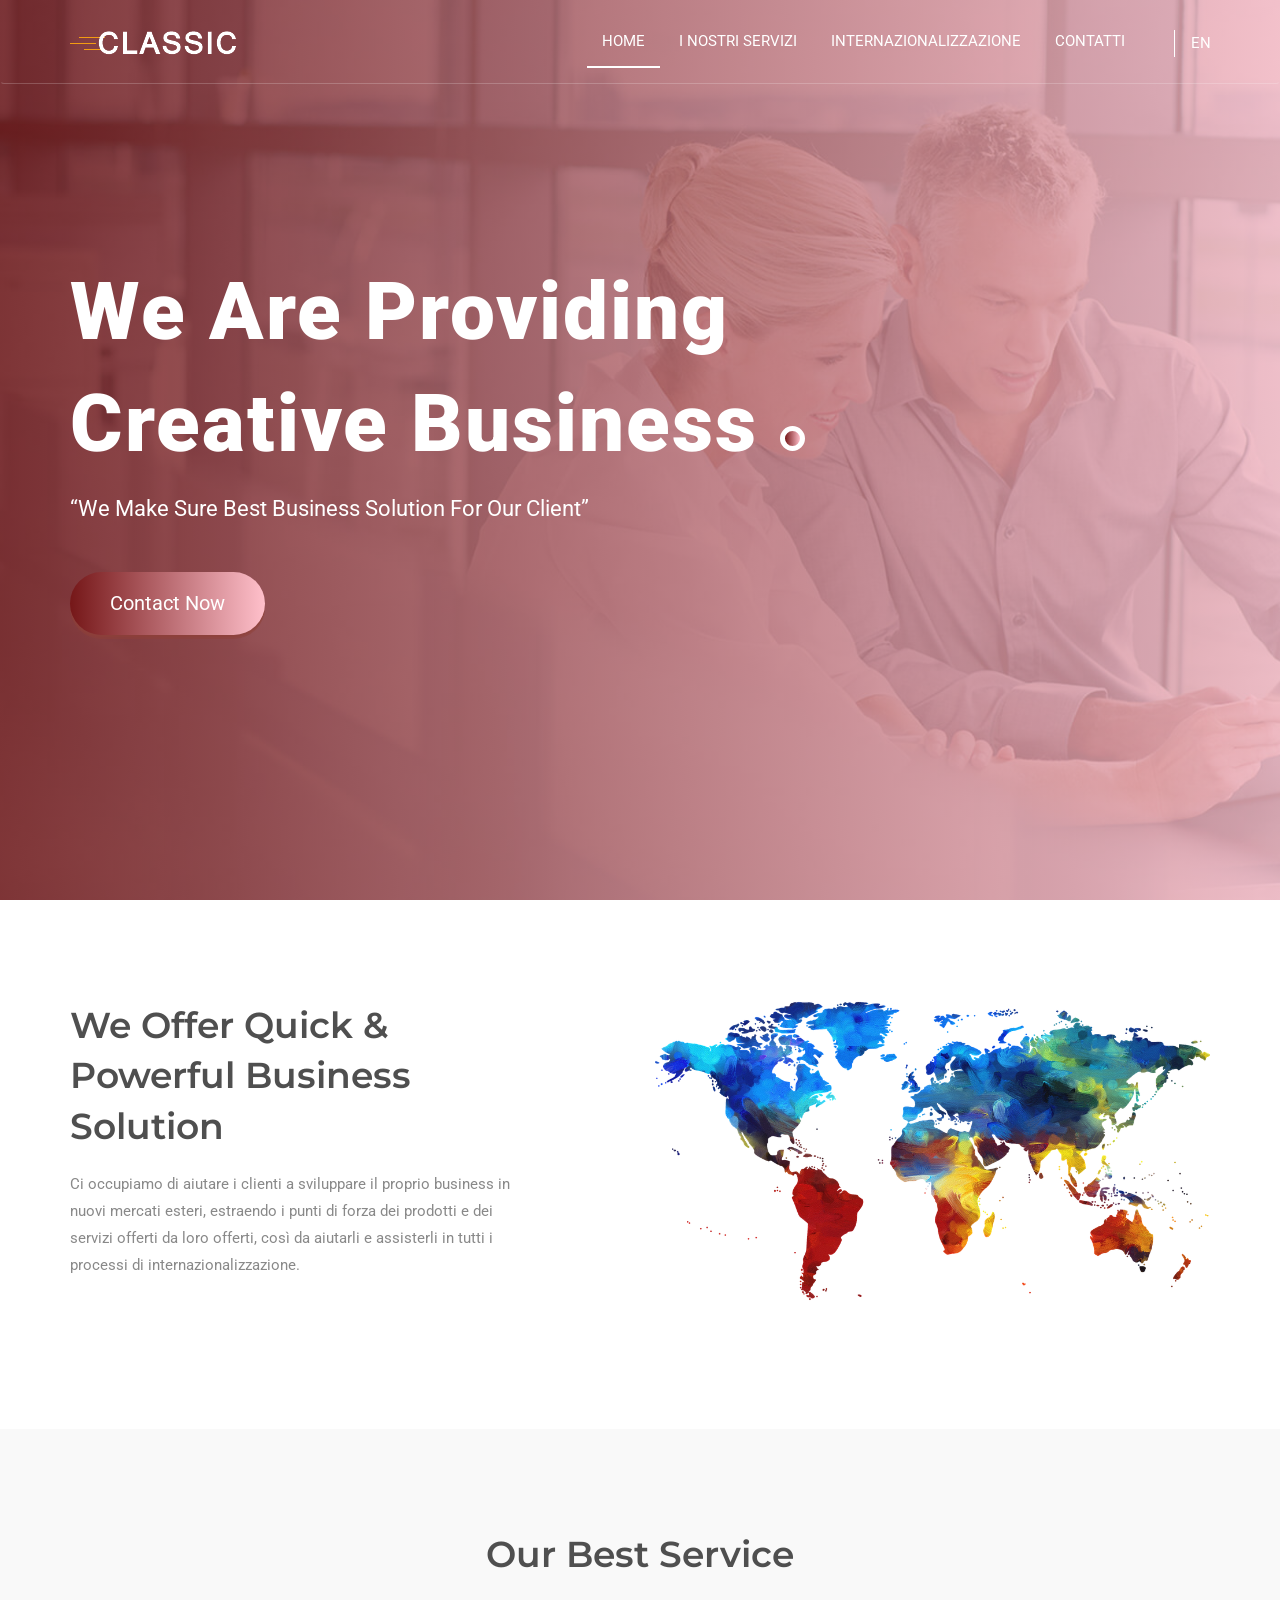
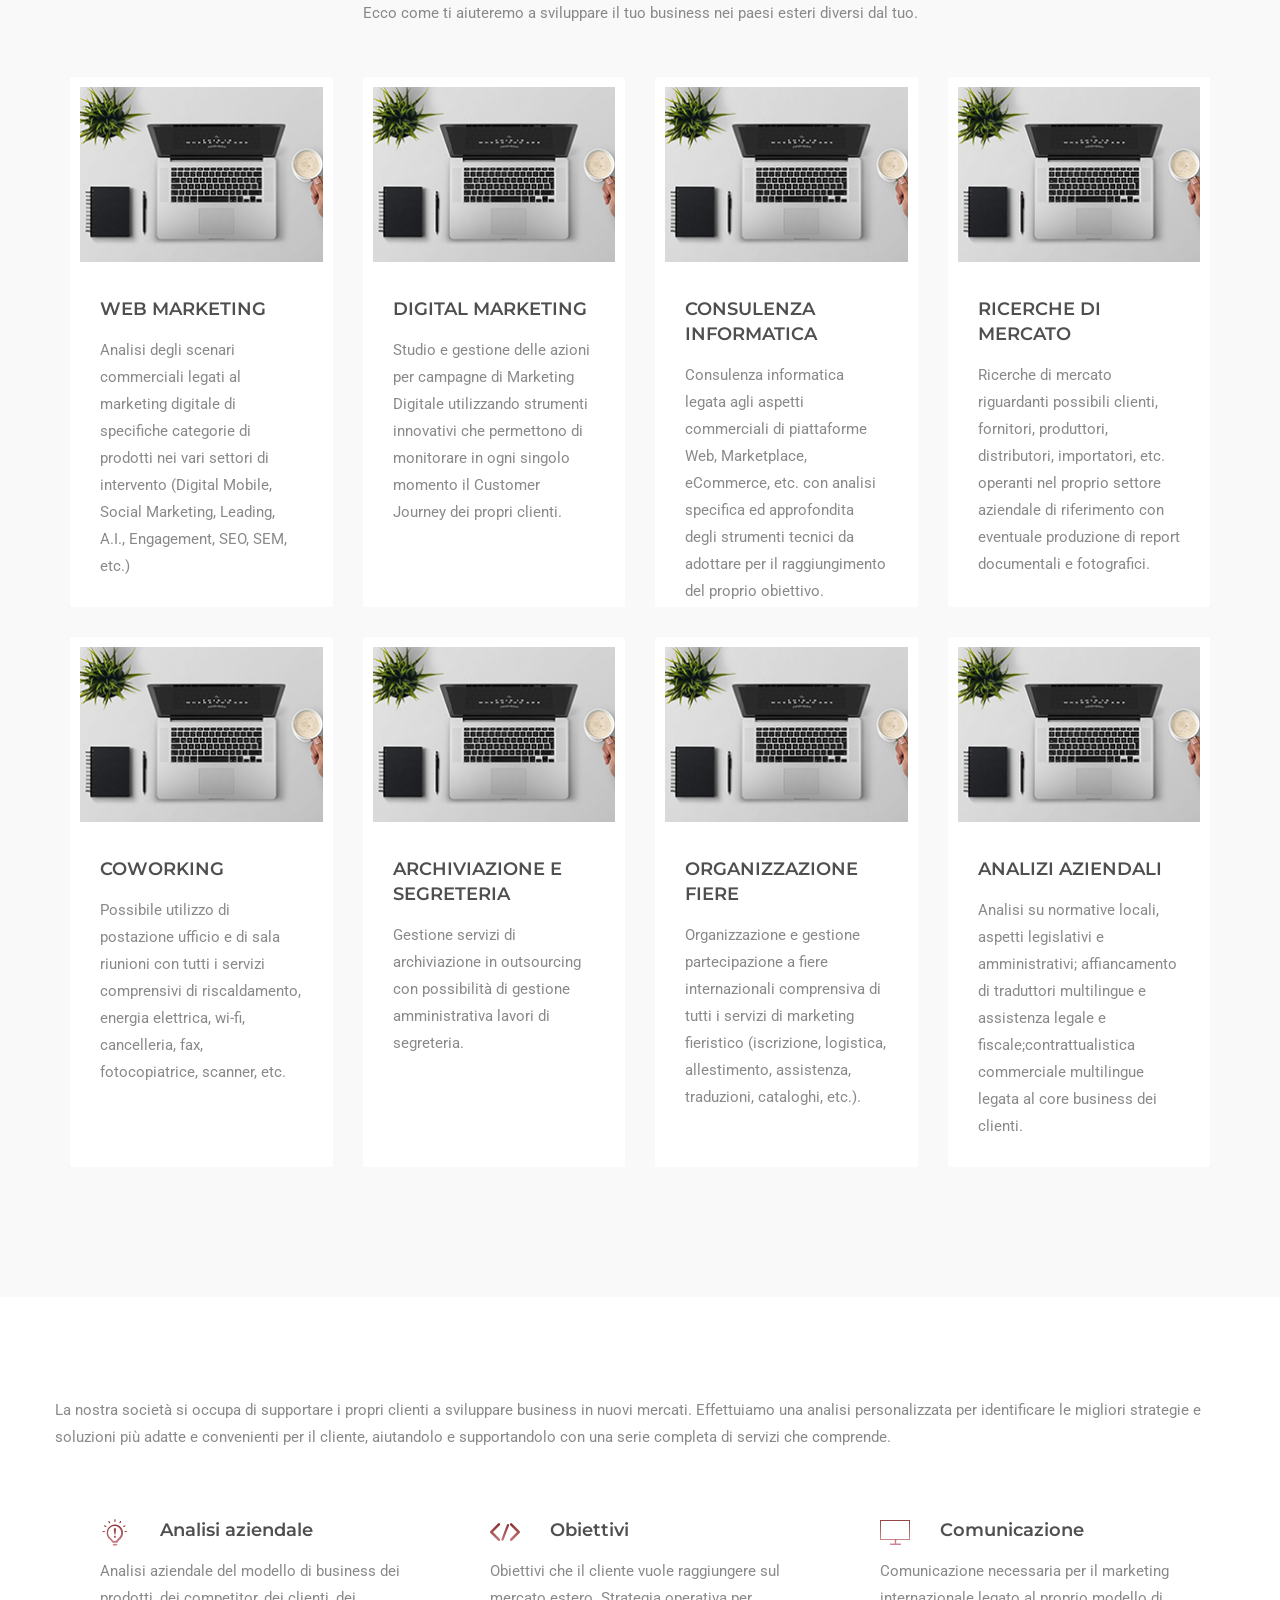
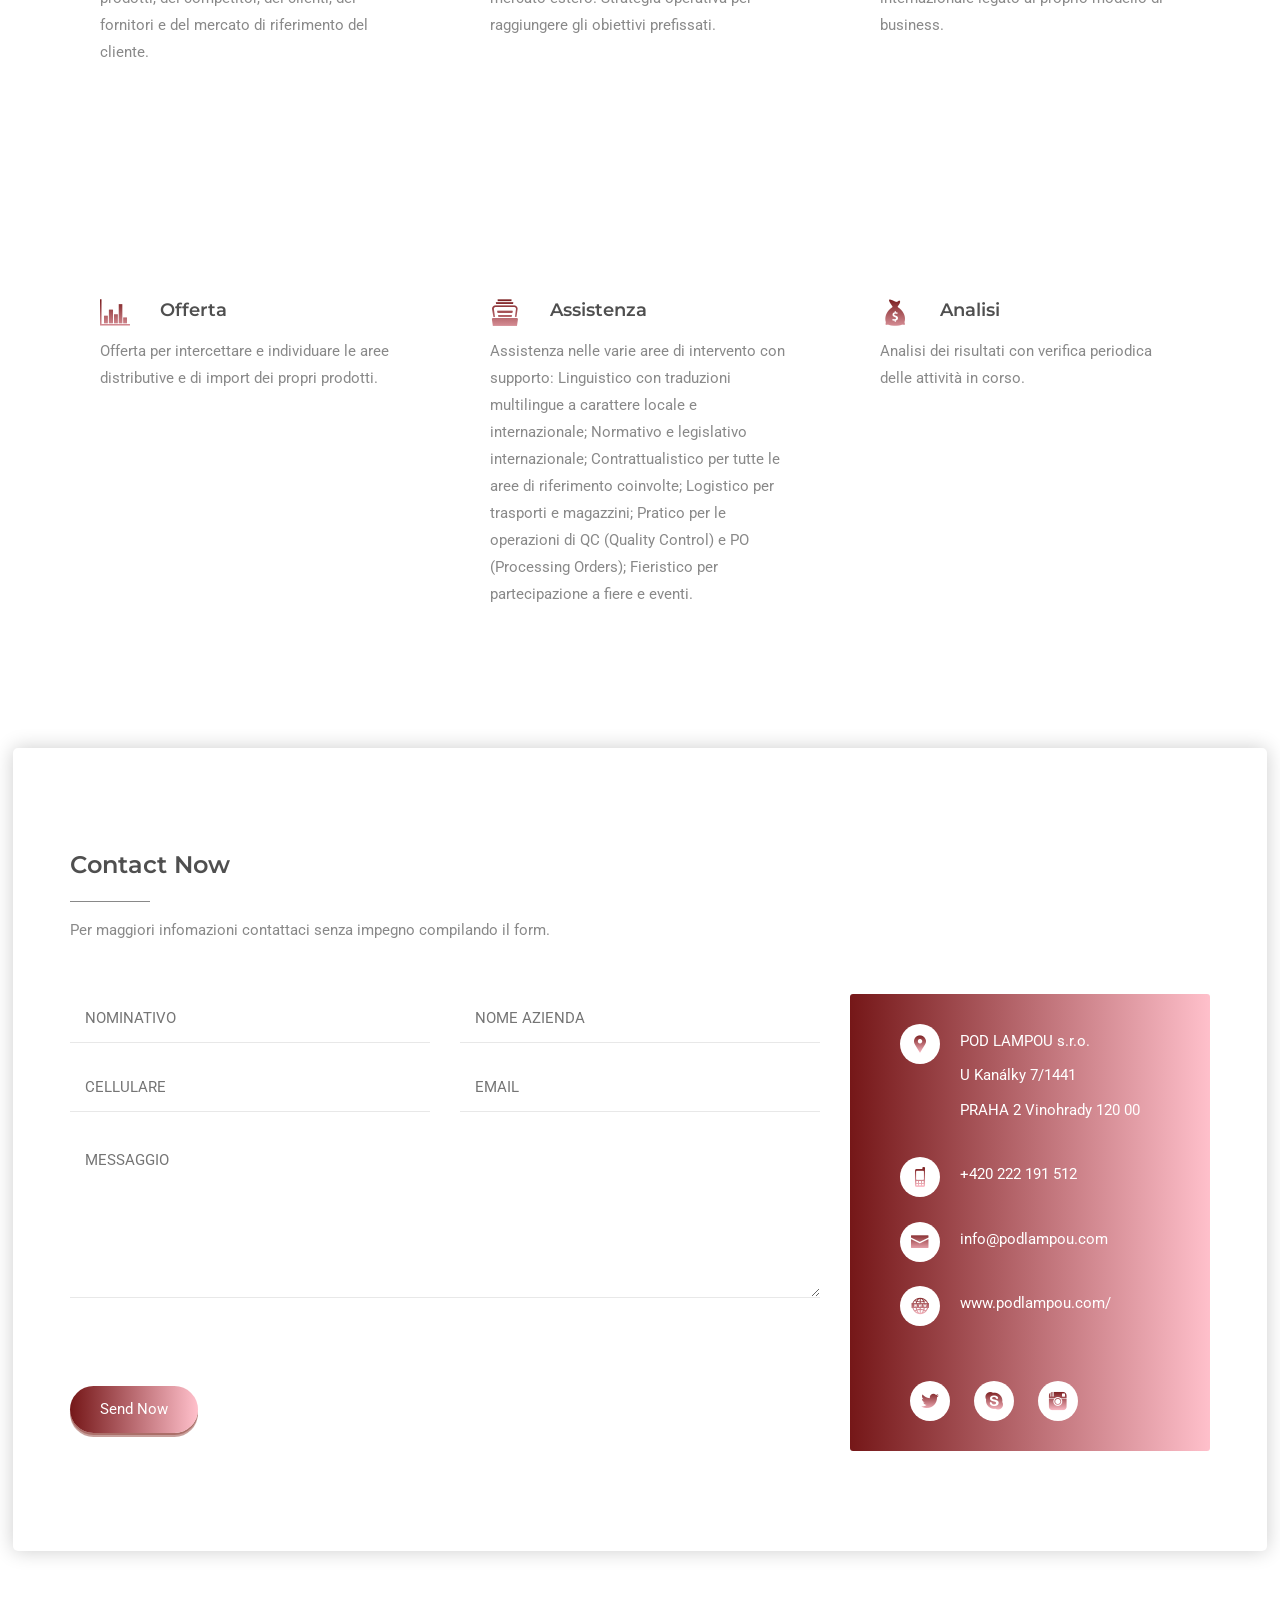
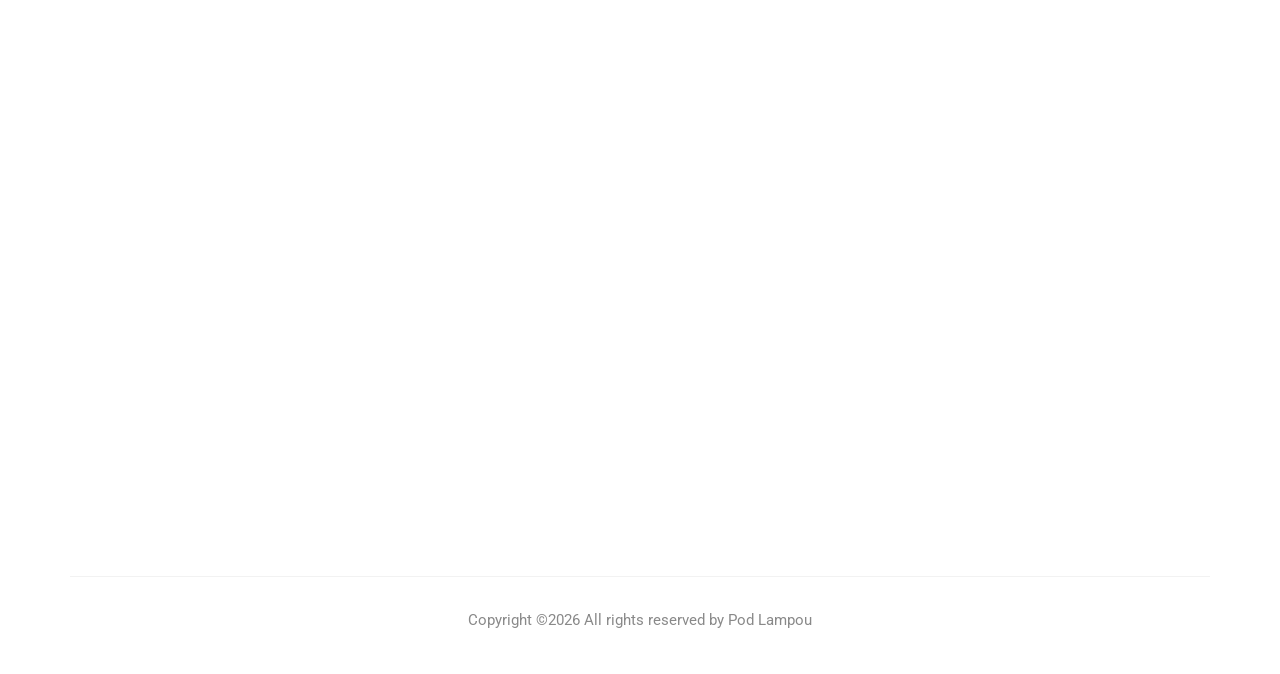
==== commit 97f1967f: "Update index.html" ====
--- a/index.html
+++ b/index.html
@@ -338,30 +338,28 @@
                             <form id="contact-form" class="gform pure-form pure-form-stacked" method="POST" data-email="ele.tumanov@gmail.com" action="https://script.google.com/macros/s/AKfycbzEEGAQmQ5vQKL5zF-RFBquSoWiXfPI7hrH1RppRtlkWNojCwQ/exec">
                                 <div class="form-elements">
                                     <div class="form-double">
-                                        <input type="text" id="form-name" name="form-name" placeholder="NOMINATIVO" required="required">
+                                        <input type="text" id="form-name" name="name" placeholder="NOMINATIVO" required="required">
                                         <input type="text" name="azienda" id="azienda" placeholder="NOME AZIENDA" required="required">
                                     </div>
                                     <div class="form-double">
-                                        <input type="number" name="number" placeholder="CELLULARE" required="required">
-                                        <input type="email"  name="email" id="form-email" placeholder="EMAIL" required="required">
+                                        <input type="text" name="number" placeholder="CELLULARE" required="required">
                                         <span class="email-invalid" style="display:none">
                                             Must be a valid email address
                                         </span>
+                                        <input type="email" name="email" id="form-email" placeholder="EMAIL" required="required">
                                     </div>
-                                    <textarea name="message" id="message" id="message" rows="5" required="required" placeholder="MESSAGGIO"></textarea>
-                                   
-                                    
-          <!-- <label for="honeypot">To help avoid spam, utilize a Honeypot technique with a hidden text field; must be empty to submit the form! Otherwise, we assume the user is a spam bot.</label>  -->
-        <input id="honeypot" type="text" name="honeypot" value="" />
-
-
-                                    
+
+                                    <textarea name="message" id="message" rows="5" required="required" placeholder="MESSAGGIO"></textarea>
+
+                                    <!-- <label for="honeypot">To help avoid spam, utilize a Honeypot technique with a hidden text field; must be empty to submit the form! Otherwise, we assume the user is a spam bot.</label>  -->
+                                    <input id="honeypot" type="text" name="honeypot" value="" style="border: none !important; background: transparent !important;" />
+
                                     <button class="bttn bttn-primary">Send Now</button>
                                 </div>
+
                                 <!-- Customise the Thankyou Message People See when they submit the form: -->
                                 <div class="thankyou_message" style="display:none;">
-                                    <h2><em>Thanks</em> for contacting us!
-                                    We will get back to you soon!</h2>
+                                    <h4>Thanks for contacting us! We will get back to you soon!</h4>
                                 </div>
                             </form>
                             <!-- Submit the Form to Google Using "AJAX" -->
@@ -406,20 +404,14 @@
     </section>
     <!-- Contact-Area / -->
 
-    
-
-<section class="section-padding" id="map">
+    <section class="section-padding" id="map">
         <div class="container">
-
-<div class="col-xs-12 col-md-12" style="padding-top: 25px;">
-                        <iframe src="https://www.google.com/maps/embed?pb=!1m18!1m12!1m3!1d2560.443016190126!2d14.443660115951536!3d50.077991922012586!2m3!1f0!2f0!3f0!3m2!1i1024!2i768!4f13.1!3m3!1m2!1s0x470b949b4ba8d22d%3A0x10659291560ac944!2sU%20Kan%C3%A1lky%201441%2F7%2C%20120%2000%20Vinohrady%2C%20Czechia!5e0!3m2!1sen!2s!4v1576371546392!5m2!1sen!2s" align = "middle" width="100%" height="600" frameborder="0" style="border:0;" allowfullscreen=""></iframe>
-
+            <div class="col-xs-12 col-md-12" style="padding-top: 25px;">
+                <iframe src="https://www.google.com/maps/embed?pb=!1m18!1m12!1m3!1d2560.443016190126!2d14.443660115951536!3d50.077991922012586!2m3!1f0!2f0!3f0!3m2!1i1024!2i768!4f13.1!3m3!1m2!1s0x470b949b4ba8d22d%3A0x10659291560ac944!2sU%20Kan%C3%A1lky%201441%2F7%2C%20120%2000%20Vinohrady%2C%20Czechia!5e0!3m2!1sen!2s!4v1576371546392!5m2!1sen!2s" align = "middle" width="100%" height="600" frameborder="0" style="border:0;" allowfullscreen=""></iframe>
             </div>
         </div>
     </section>
 
-    
-    
     <!-- Footer-Area -->
     <footer class="footer-area">
         
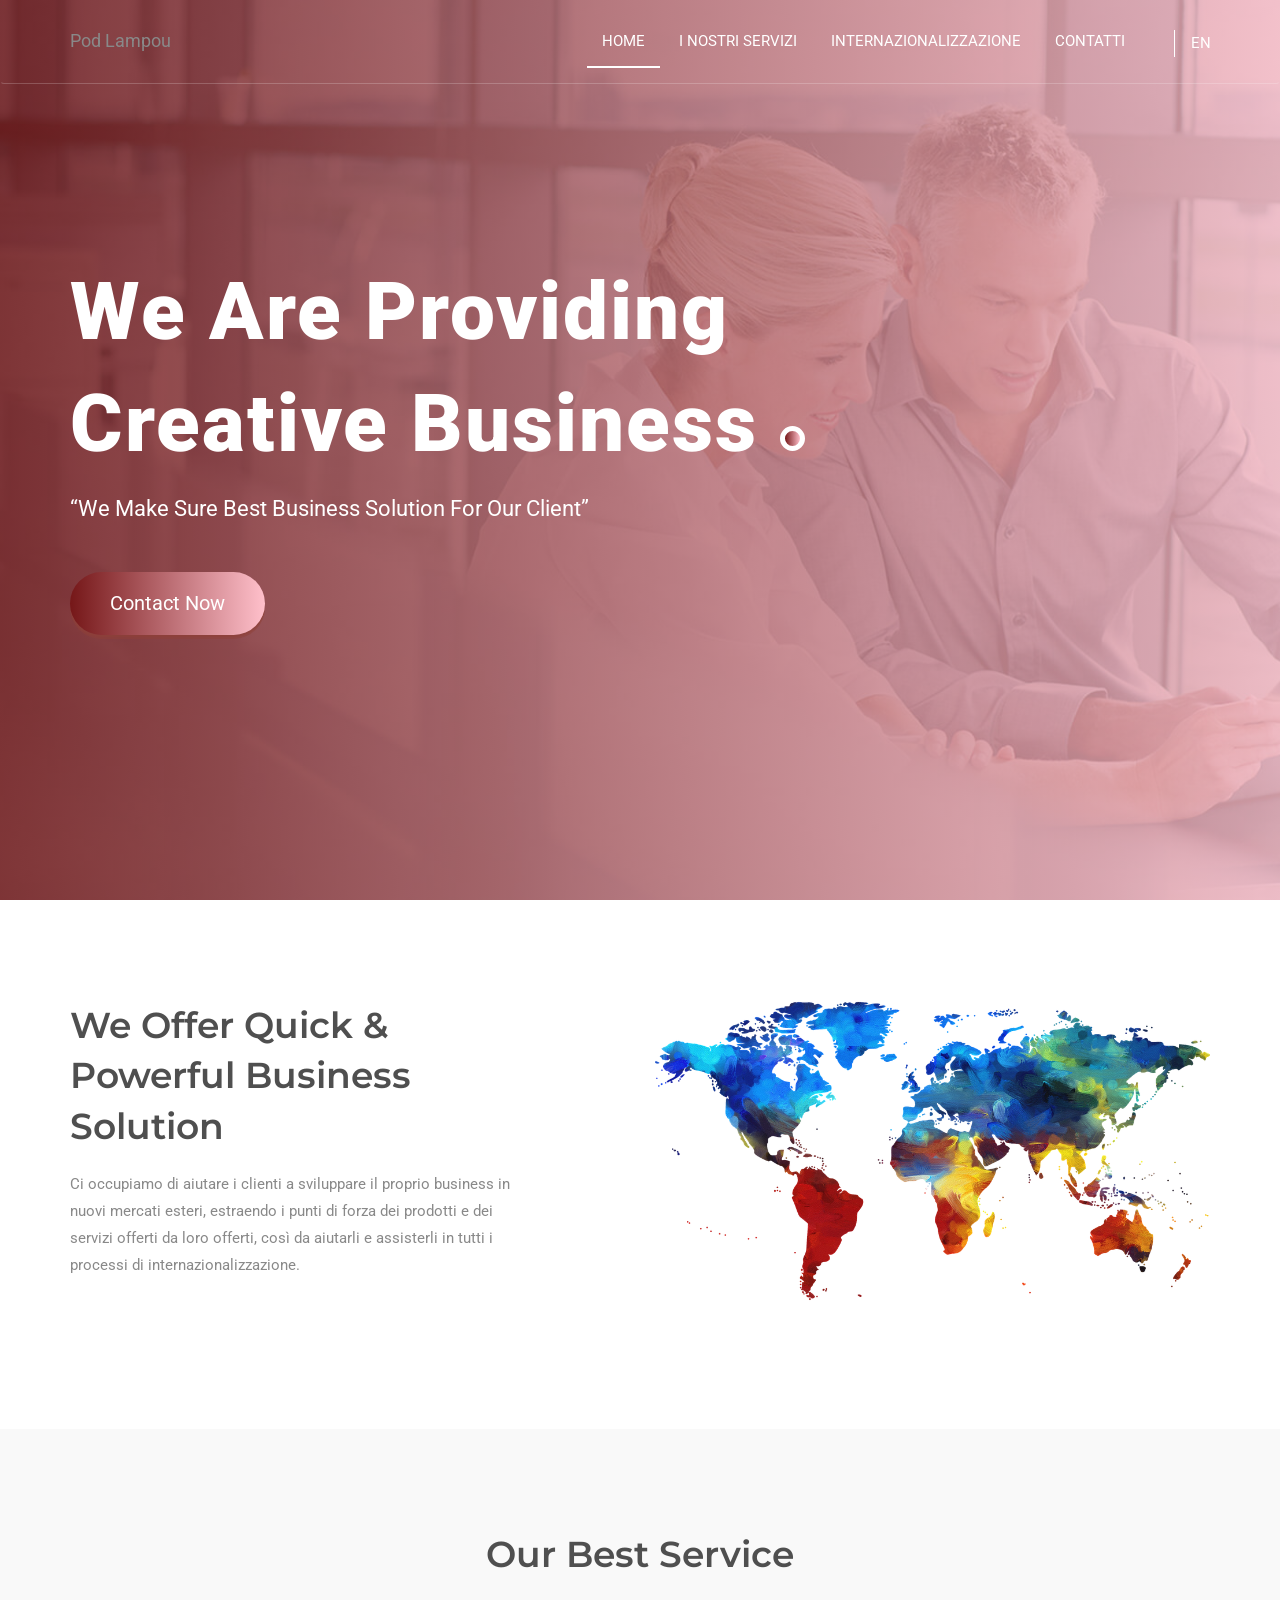
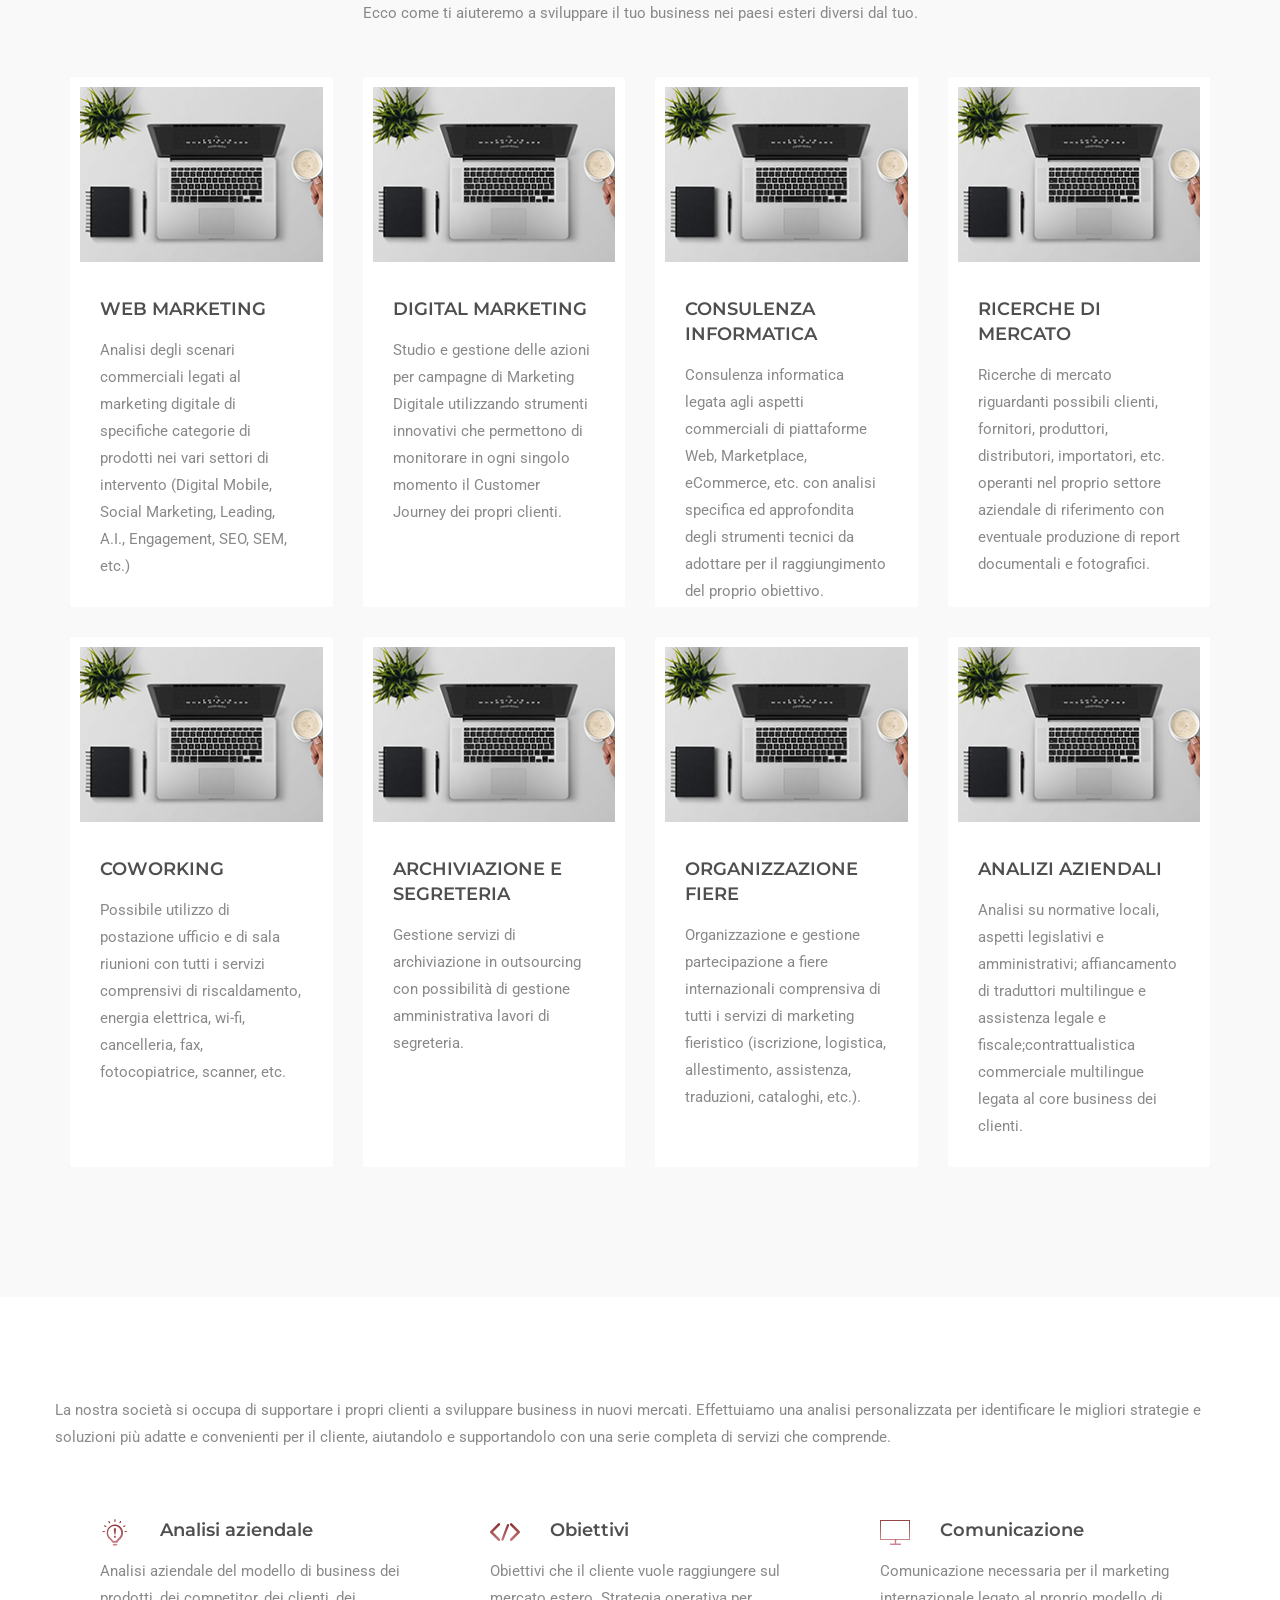
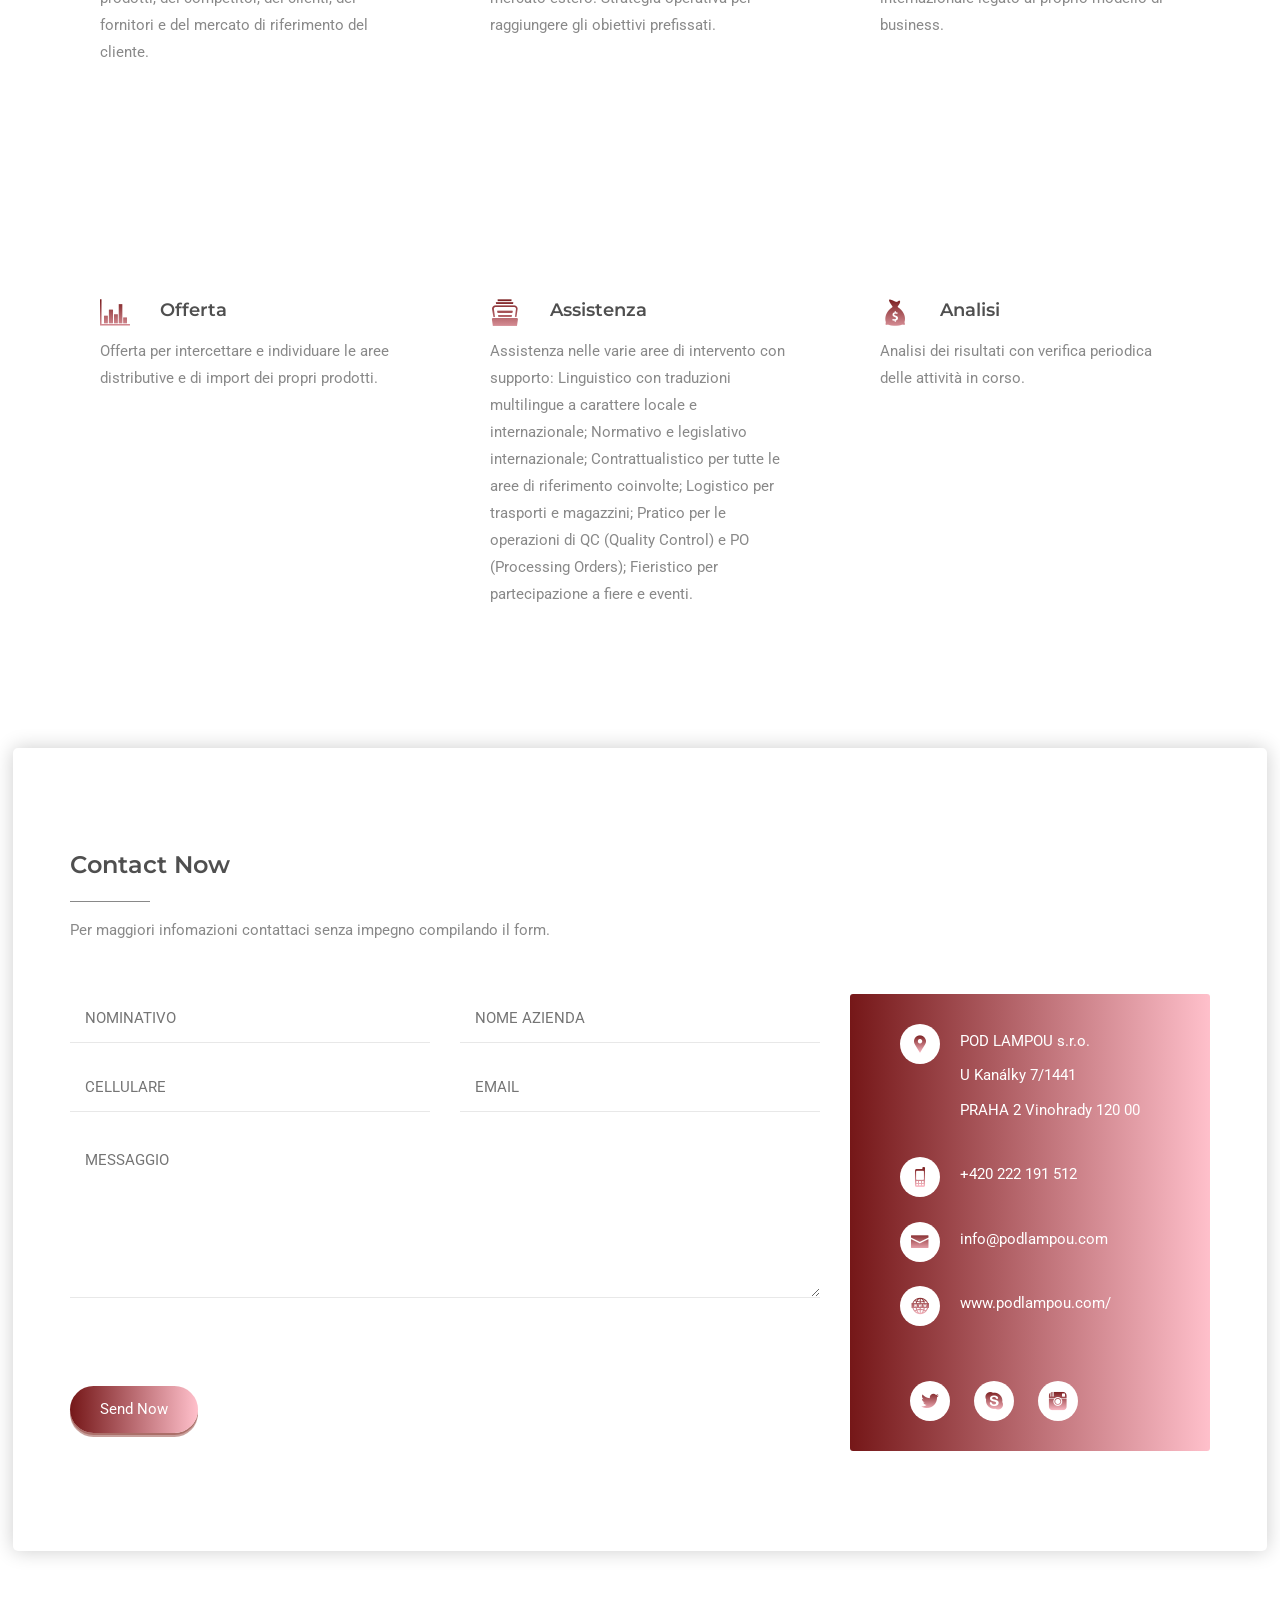
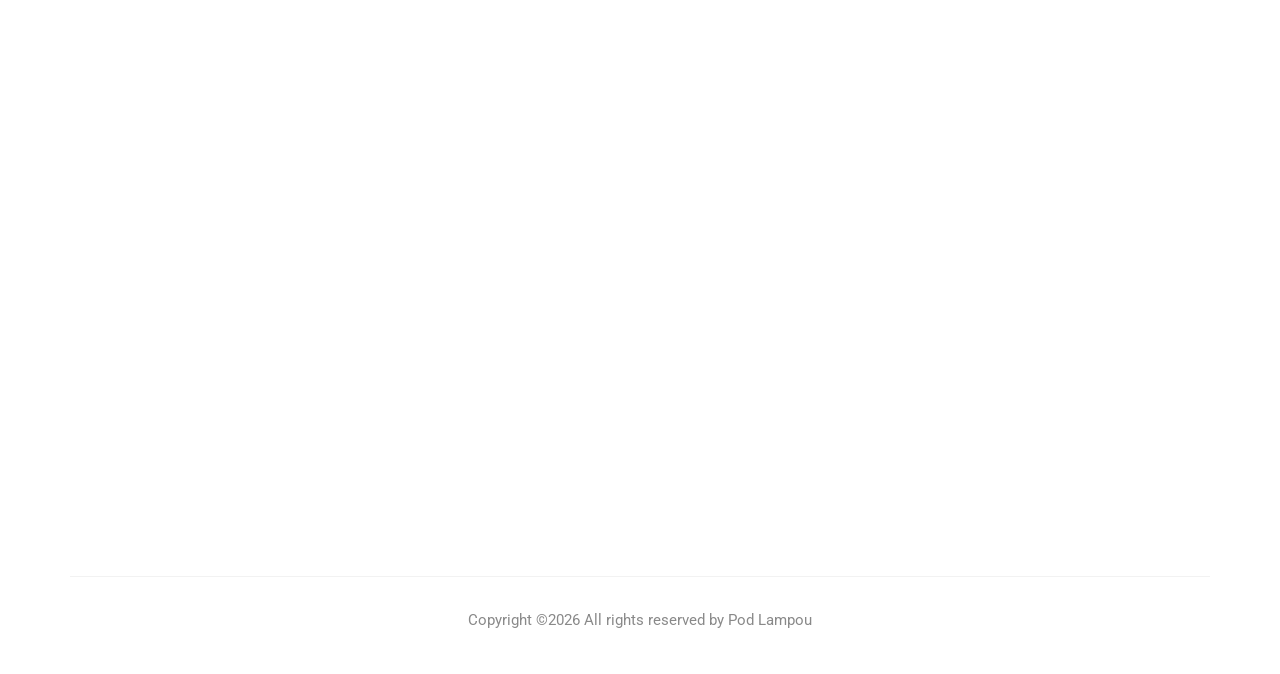
==== commit dd678ff2: "Update index.html" ====
--- a/index.html
+++ b/index.html
@@ -49,7 +49,7 @@
                             <span class="icon-bar"></span>
                             <span class="icon-bar"></span> 
                         </button>
-                        <a class="navbar-brand" href="#home-area"><img src="images/logo.png" alt=""></a>
+                        <a class="navbar-brand" href="#home-area"> Pod Lampou <!-- <img src="images/logo.png" alt=""> --> </a>
                     </div>
                     <div class="collapse navbar-collapse navbar-right" id="mainmenu">
                         <ul class="nav navbar-nav navbar-right help-menu">
@@ -59,8 +59,8 @@
                                     <option value="#" hidden>
                                         <span>EN</span>
                                     </option>
-                                    <option value="https://goout.net/en/prague/">EN</option>
-                                    <option value="https://goout.net/cs/prague/">CZ</option>
+                                    <option value="#">EN</option>
+                                    <option value="#">CZ</option>
                                 </select> 
                             </li>
                         </ul>
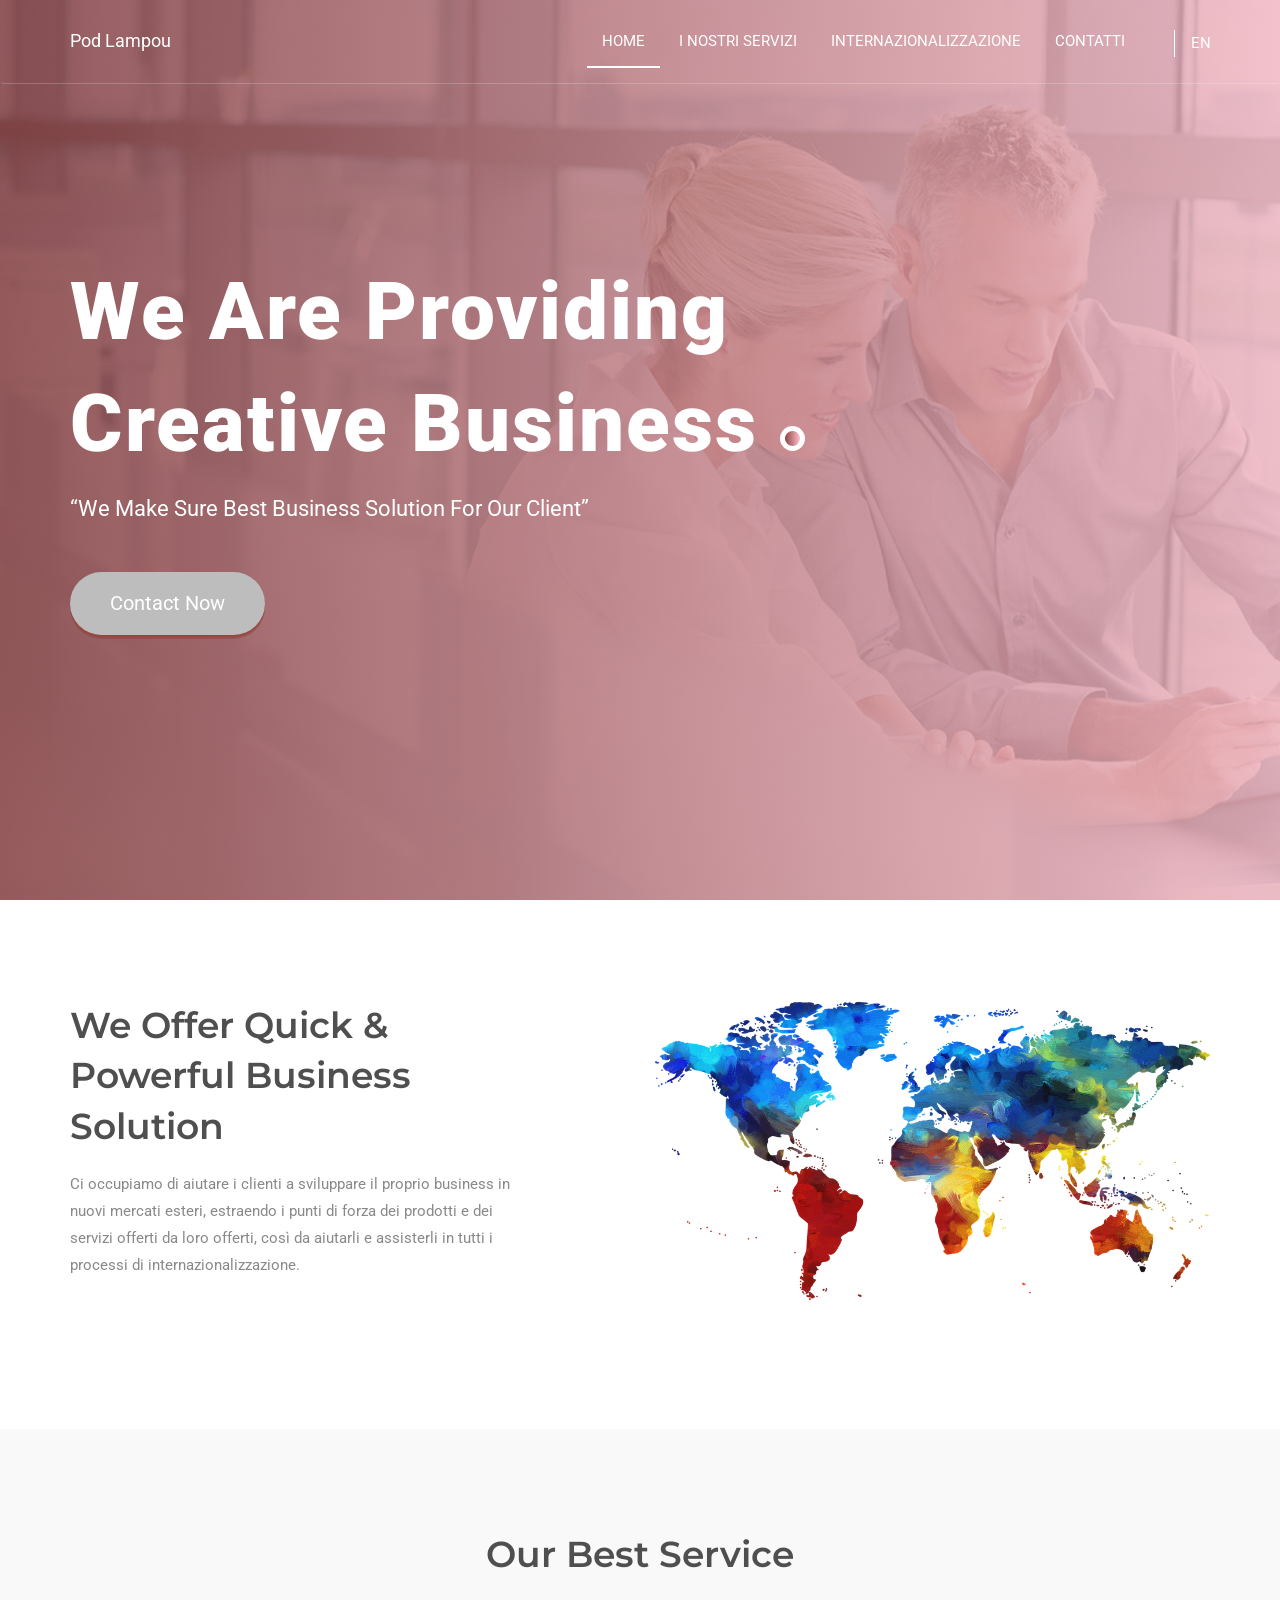
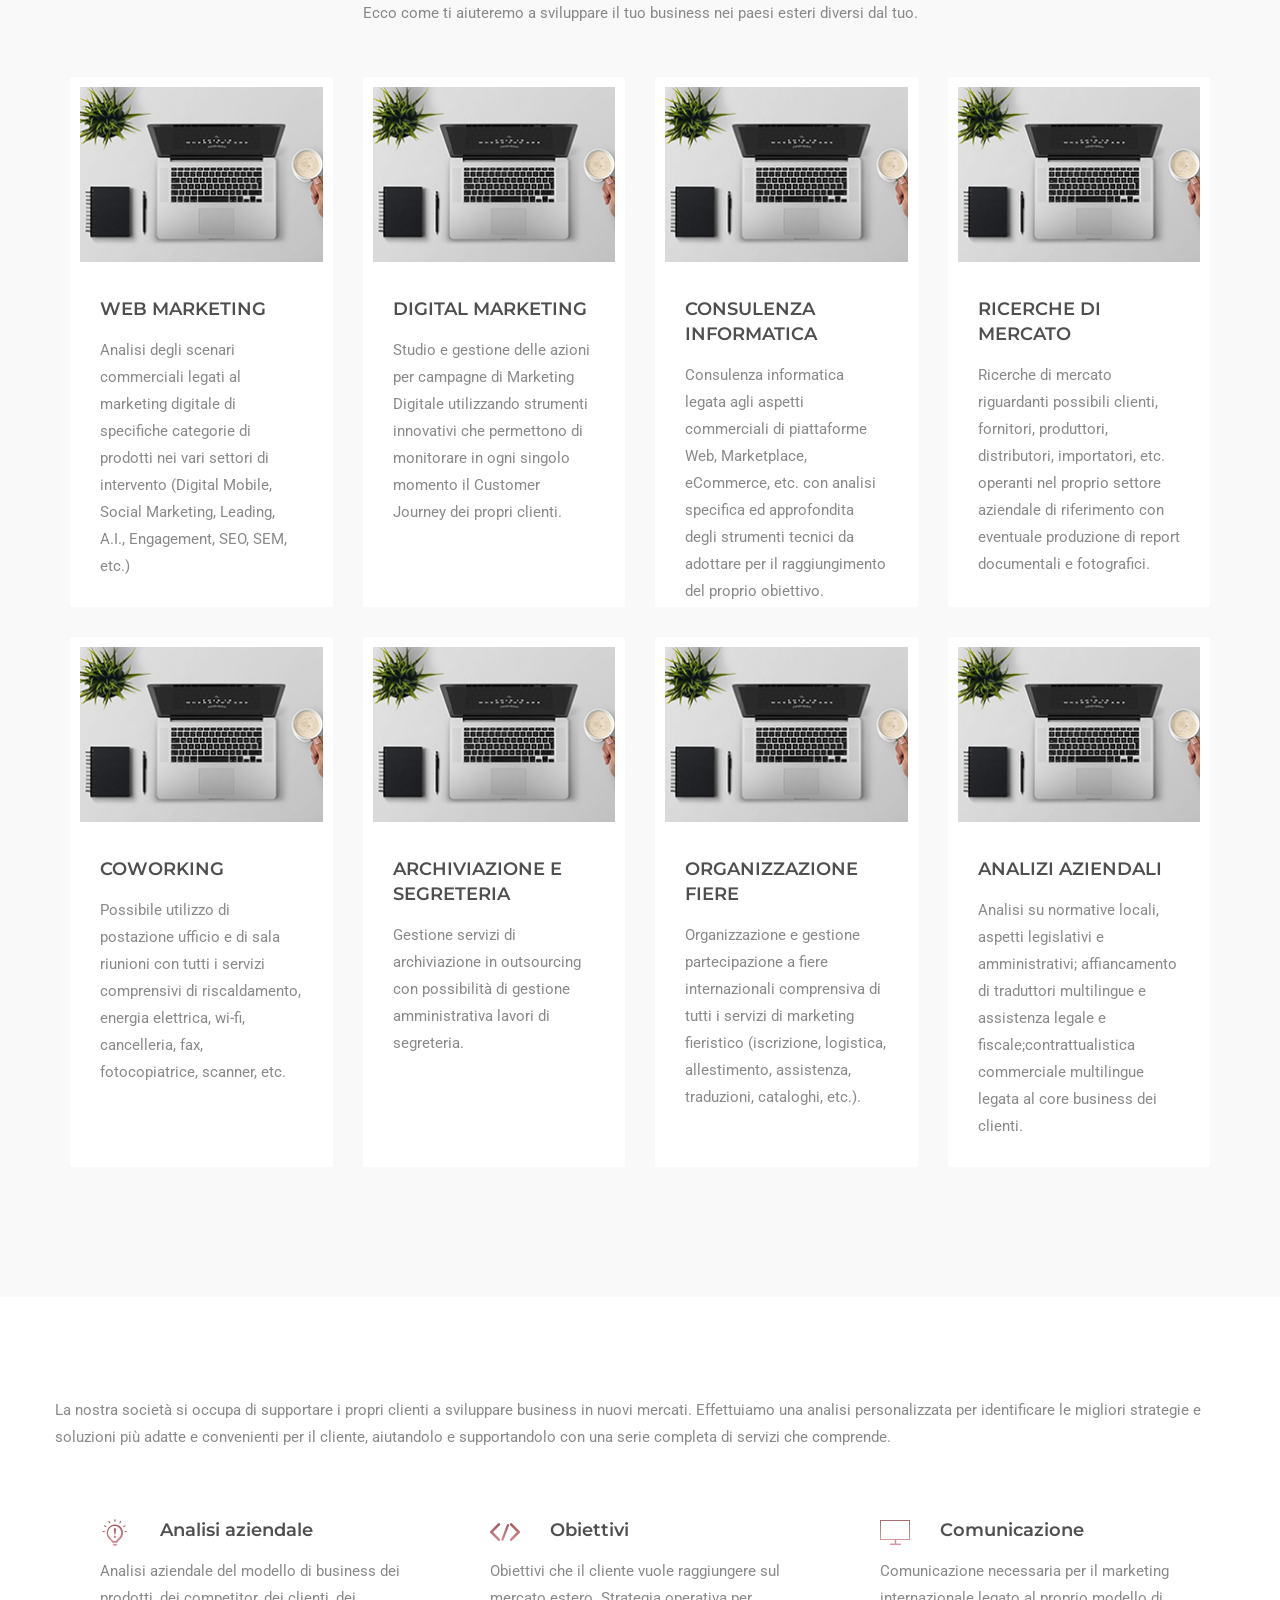
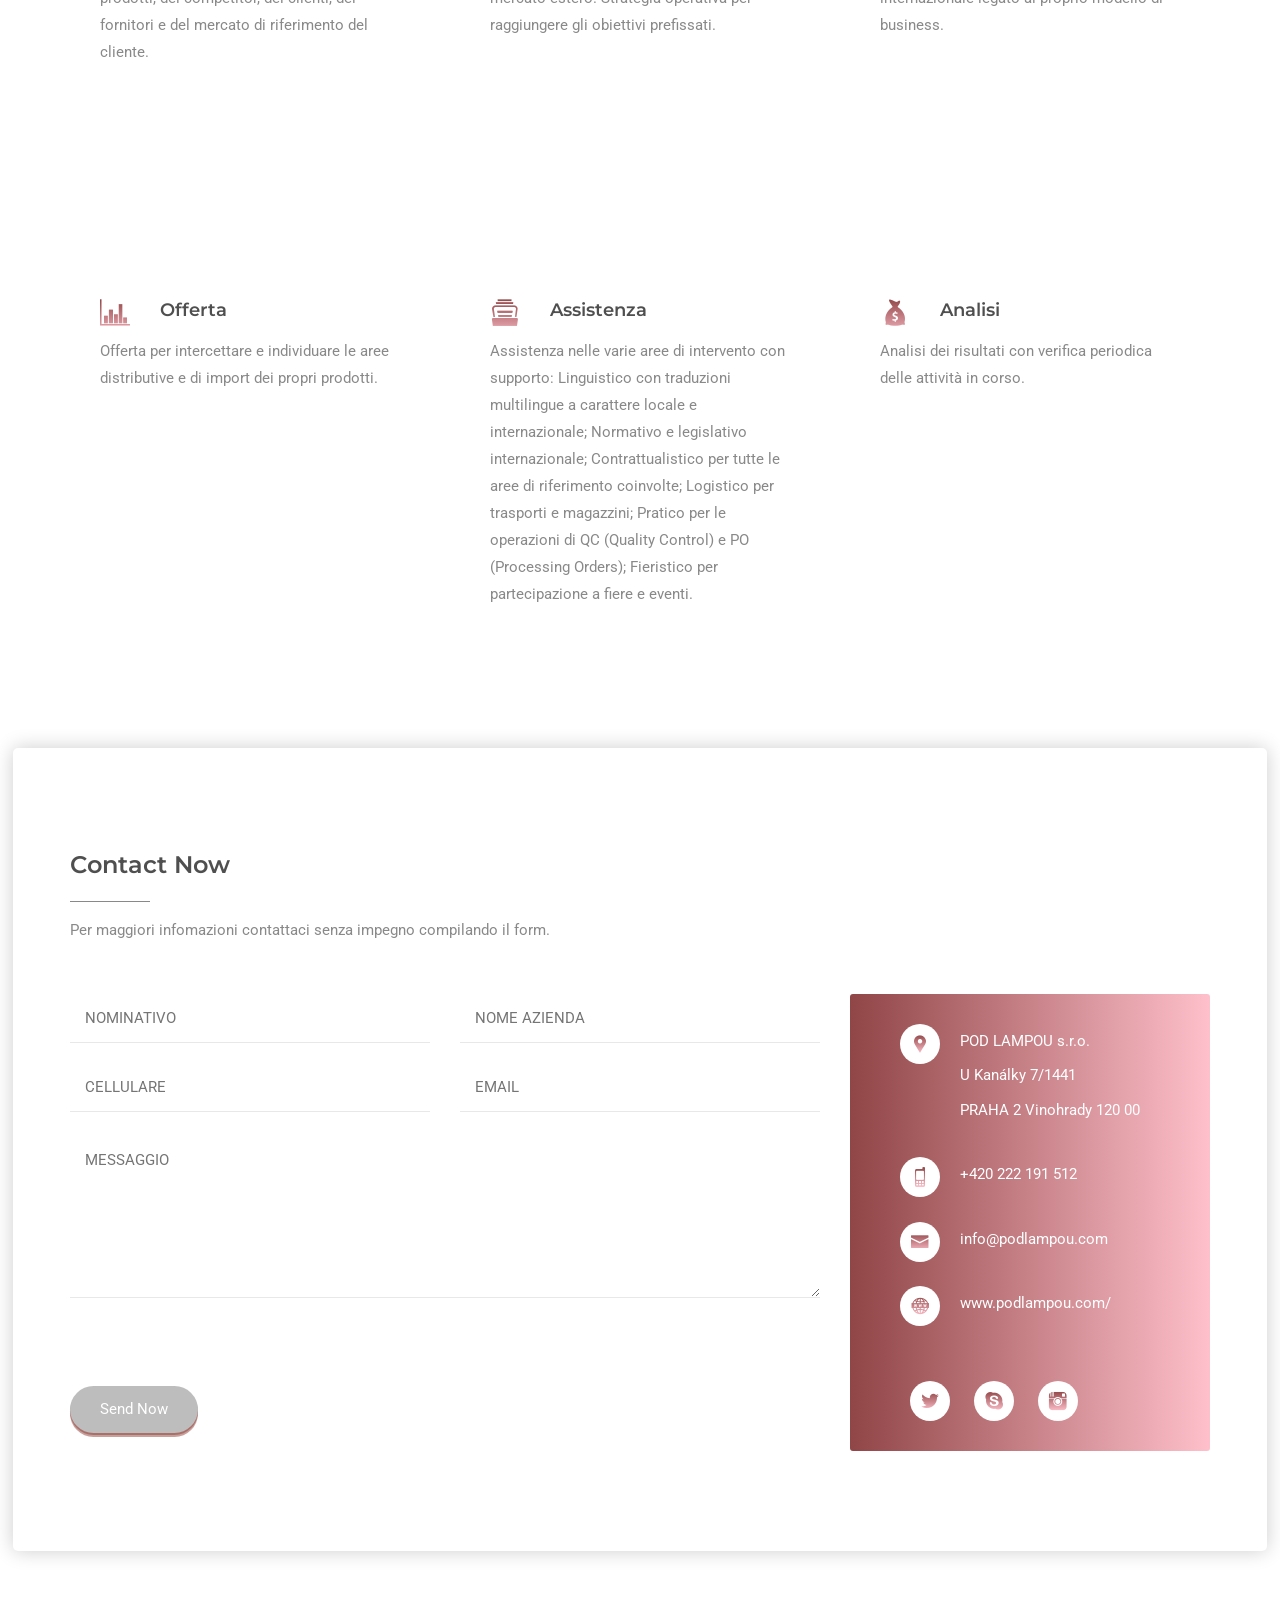
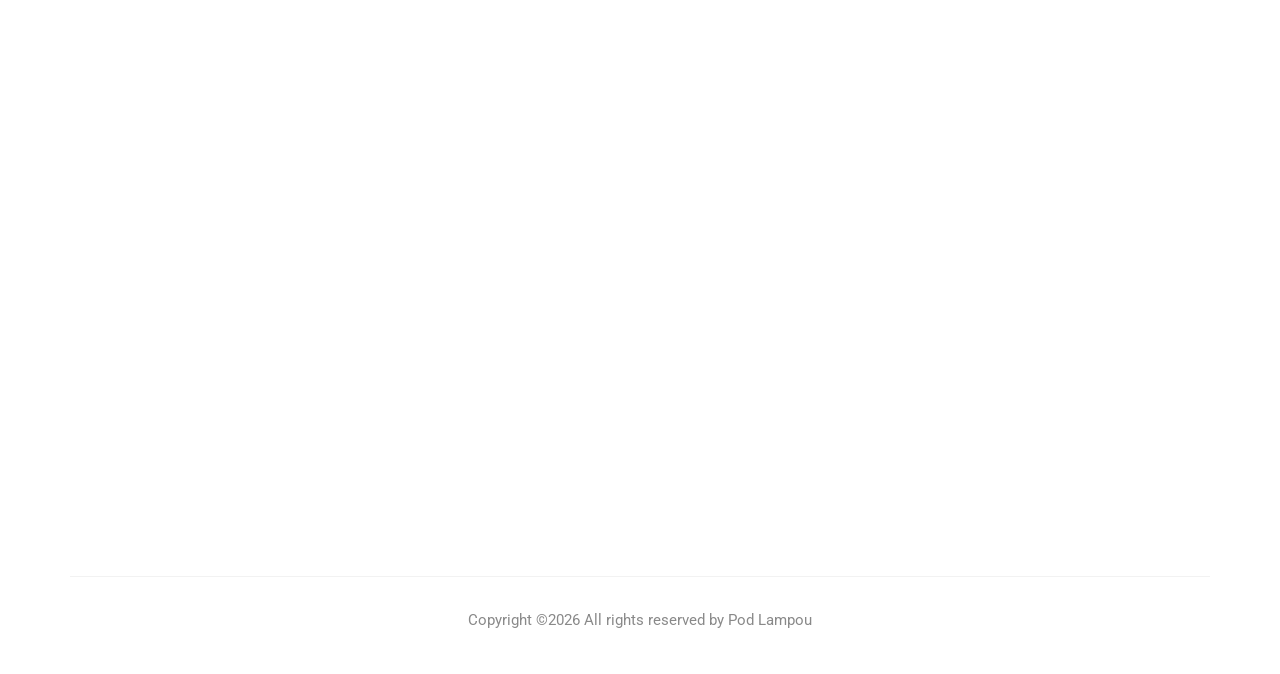
==== commit 791db4cf: "Update index.html" ====
--- a/index.html
+++ b/index.html
@@ -49,7 +49,7 @@
                             <span class="icon-bar"></span>
                             <span class="icon-bar"></span> 
                         </button>
-                        <a class="navbar-brand" href="#home-area"> Pod Lampou <!-- <img src="images/logo.png" alt=""> --> </a>
+                        <a class="navbar-brand" href="#home-area" style="color:white" > Pod Lampou <!-- <img src="images/logo.png" alt=""> --> </a>
                     </div>
                     <div class="collapse navbar-collapse navbar-right" id="mainmenu">
                         <ul class="nav navbar-nav navbar-right help-menu">
--- a/style3.css
+++ b/style3.css
@@ -191,12 +191,13 @@
     transform: translateY(0);
     border: none;
 }
+#904546
 
 .bttn.bttn-primary {
-    background: #751718;
-    background: -webkit-gradient(linear, left top, right top, from(#751718), to(#ffc0cb));
-    background: linear-gradient(to right, #751718 0%, #ffc0cb 100%);
-    filter: progid:DXImageTransform.Microsoft.gradient( startColorstr='#751718', endColorstr='#ffc0cb', GradientType=1);
+    background: #904546;
+    background: -webkit-gradient(linear, left top, right top, from(#904546), to(#ffc0cb));
+    background: linear-gradient(to right, #904546 0%, #ffc0cb 100%);
+    filter: progid:DXImageTransform.Microsoft.gradient( startColorstr='#904546', endColorstr='#ffc0cb', GradientType=1);
     -webkit-box-shadow: 0 2px 0 0 rgba(144, 64, 57, 0.5), 0 4px 0 0 rgba(144, 64, 57, 0.5);
     box-shadow: 0 2px 0 0 rgba(144, 64, 57, 0.5), 0 4px 0 0 rgba(144, 64, 57, 0.5);
 }
@@ -340,10 +341,10 @@
     width: 100%;
     height: 100%;
     z-index: -1;
-    background: #751718;
-    background: -webkit-gradient(linear, left top, right top, from(#751718), to(#ffc0cb));
-    background: linear-gradient(to right, #751718 0%, #ffc0cb 100%);
-    filter: progid:DXImageTransform.Microsoft.gradient( startColorstr='#751718', endColorstr='#ffc0cb', GradientType=1);
+    background: #904546;
+    background: -webkit-gradient(linear, left top, right top, from(#904546), to(#ffc0cb));
+    background: linear-gradient(to right, #904546 0%, #ffc0cb 100%);
+    filter: progid:DXImageTransform.Microsoft.gradient( startColorstr='#904546', endColorstr='#ffc0cb', GradientType=1);
     opacity: 0.8;
 }
 
@@ -365,10 +366,10 @@
     width: 25px;
     height: 25px;
     border-radius: 50%;
-    background: #751718;
-    background: -webkit-gradient(linear, left top, right top, from(#751718), to(#ffc0cb));
-    background: linear-gradient(to right,#751718 0%, #ffc0cb 100%);
-    filter: progid:DXImageTransform.Microsoft.gradient( startColorstr='#751718', endColorstr='#ffc0cb', GradientType=1);
+    background: #904546;
+    background: -webkit-gradient(linear, left top, right top, from(#904546), to(#ffc0cb));
+    background: linear-gradient(to right,#904546 0%, #ffc0cb 100%);
+    filter: progid:DXImageTransform.Microsoft.gradient( startColorstr='#904546', endColorstr='#ffc0cb', GradientType=1);
 }
 
 .header-area .header-text {
@@ -421,7 +422,7 @@
 }
 
 .tabs-list li.active a {
-    border-bottom: 2px solid #751718;
+    border-bottom: 2px solid #904546;
 }
 
 .tabs-list-2 li a {
@@ -433,10 +434,10 @@
 
 .tabs-list-2 li.active a {
     color: #ffffff;
-    background: #751718;
-    background: -webkit-gradient(linear, left top, right top, from(#751718), to(#ffc0cb));
-    background: linear-gradient(to right, #751718 0%, #ffc0cb 100%);
-    filter: progid:DXImageTransform.Microsoft.gradient( startColorstr='#751718', endColorstr='#ffc0cb', GradientType=1);
+    background: #904546;
+    background: -webkit-gradient(linear, left top, right top, from(#904546), to(#ffc0cb));
+    background: linear-gradient(to right, #904546 0%, #ffc0cb 100%);
+    filter: progid:DXImageTransform.Microsoft.gradient( startColorstr='#904546', endColorstr='#ffc0cb', GradientType=1);
 }
 
 /*-- 9. Feature-Box --*/
@@ -464,7 +465,7 @@
     width: 40px;
     height: 40px;
     font-size: 30px;
-    background: -webkit-linear-gradient(#751718, #ffc0cb);
+    background: -webkit-linear-gradient(#904546, #ffc0cb);
     -webkit-background-clip: text;
     -webkit-text-fill-color: transparent;
 }
@@ -479,7 +480,7 @@
     content: "\eb55";
     display: inline-block;
     font-family: "icofont";
-    color: #751718;
+    color: #904546;
     font-size: 22px;
     -webkit-transform: translate(0, 3px);
     transform: translate(0, 3px);
@@ -552,10 +553,10 @@
     width: 100%;
     height: 100%;
     z-index: -1;
-    background: #751718;
-    background: -webkit-gradient(linear, left top, right top, from(#751718), to(#ffc0cb));
-    background: linear-gradient(to right, #751718 0%, #ffc0cb 100%);
-    filter: progid:DXImageTransform.Microsoft.gradient( startColorstr='#751718', endColorstr='#ffc0cb', GradientType=1);
+    background: #904546;
+    background: -webkit-gradient(linear, left top, right top, from(#904546), to(#ffc0cb));
+    background: linear-gradient(to right, #904546 0%, #ffc0cb 100%);
+    filter: progid:DXImageTransform.Microsoft.gradient( startColorstr='#904546', endColorstr='#ffc0cb', GradientType=1);
     -webkit-transition: 0.3s;
     transition: 0.3s;
     opacity: 0;
@@ -632,9 +633,9 @@
     width: 100%;
     height: 100%;
     background: #ffc0cb;
-    background: -webkit-gradient(linear, left top, left bottom, color-stop(1%, #ffc0cb), to(#751718));
-    background: linear-gradient(to bottom, #ffc0cb 1%, #751718 100%);
-    filter: progid:DXImageTransform.Microsoft.gradient( startColorstr='#ffc0cb', endColorstr='#751718', GradientType=0);
+    background: -webkit-gradient(linear, left top, left bottom, color-stop(1%, #ffc0cb), to(#904546));
+    background: linear-gradient(to bottom, #ffc0cb 1%, #904546 100%);
+    filter: progid:DXImageTransform.Microsoft.gradient( startColorstr='#ffc0cb', endColorstr='#904546', GradientType=0);
     opacity: 0.6;
     z-index: -1;
 }
@@ -762,9 +763,9 @@
     width: 100%;
     height: 100%;
     background: #ffc0cb;
-    background: -webkit-gradient(linear, left top, left bottom, color-stop(1%, #ffc0cb), to(#751718));
-    background: linear-gradient(to bottom, #ffc0cb 1%, #751718 100%);
-    filter: progid:DXImageTransform.Microsoft.gradient( startColorstr='#ffc0cb', endColorstr='#751718', GradientType=0);
+    background: -webkit-gradient(linear, left top, left bottom, color-stop(1%, #ffc0cb), to(#904546));
+    background: linear-gradient(to bottom, #ffc0cb 1%, #904546 100%);
+    filter: progid:DXImageTransform.Microsoft.gradient( startColorstr='#ffc0cb', endColorstr='#904546', GradientType=0);
     z-index: -1;
     opacity: 0.9;
 }
@@ -943,10 +944,10 @@
     top: 0;
     width: 100%;
     height: 100%;
-    background: #751718;
-    background: -webkit-gradient(linear, left top, right top, from(##751718), to(#ffc0cb));
-    background: linear-gradient(to right, #751718 0%, #ffc0cb 100%);
-    filter: progid:DXImageTransform.Microsoft.gradient( startColorstr='#751718', endColorstr='#ffc0cb', GradientType=1);
+    background: #904546;
+    background: -webkit-gradient(linear, left top, right top, from(#904546), to(#ffc0cb));
+    background: linear-gradient(to right, #904546 0%, #ffc0cb 100%);
+    filter: progid:DXImageTransform.Microsoft.gradient( startColorstr='#904546', endColorstr='#ffc0cb', GradientType=1);
     z-index: -1;
     opacity: 0;
     -webkit-transition: 0.3s;
@@ -972,10 +973,10 @@
 .blog-box .blog-details {
     padding: 30px;
     color: #ffffff;
-    background: #751718;
-    background: -webkit-gradient(linear, left top, right top, from(#751718), to(#ffc0cb));
-    background: linear-gradient(to right, #751718 0%, #ffc0cb 100%);
-    filter: progid:DXImageTransform.Microsoft.gradient( startColorstr='#751718', endColorstr='#ffc0cb', GradientType=1);
+    background: #904546;
+    background: -webkit-gradient(linear, left top, right top, from(#904546), to(#ffc0cb));
+    background: linear-gradient(to right, #904546 0%, #ffc0cb 100%);
+    filter: progid:DXImageTransform.Microsoft.gradient( startColorstr='#904546', endColorstr='#ffc0cb', GradientType=1);
 }
 
 .blog-box .blog-image img {
@@ -1091,10 +1092,10 @@
     left: 0;
     width: 100%;
     height: 100%;
-    background: #751718;
-    background: -webkit-gradient(linear, left top, right top, from(#751718), to(#ffc0cb));
-    background: linear-gradient(to right, #751718 0%, #ffc0cb 100%);
-    filter: progid:DXImageTransform.Microsoft.gradient( startColorstr='#751718', endColorstr='#ffc0cb', GradientType=1);
+    background: #904546;
+    background: -webkit-gradient(linear, left top, right top, from(#904546), to(#ffc0cb));
+    background: linear-gradient(to right, #904546 0%, #ffc0cb 100%);
+    filter: progid:DXImageTransform.Microsoft.gradient( startColorstr='#904546', endColorstr='#ffc0cb', GradientType=1);
     z-index: 999999;
 }
 
@@ -1164,10 +1165,10 @@
     top: 0;
     width: 50px;
     height: 100%;
-    background: #751718;
-    background: -webkit-gradient(linear, left top, right top, from(#751718), to(#ffc0cb));
-    background: linear-gradient(to right, #751718 0%, #ffc0cb 100%);
-    filter: progid:DXImageTransform.Microsoft.gradient( startColorstr='#751718', endColorstr='#ffc0cb', GradientType=1);
+    background: #904546;
+    background: -webkit-gradient(linear, left top, right top, from(#904546), to(#ffc0cb));
+    background: linear-gradient(to right, #904546 0%, #ffc0cb 100%);
+    filter: progid:DXImageTransform.Microsoft.gradient( startColorstr='#904546', endColorstr='#ffc0cb', GradientType=1);
 }
 
 .accordion1 .panel a:after {
@@ -1263,7 +1264,7 @@
 }
 
 .single-process .process-icon i.icofont {
-    background: -webkit-linear-gradient(#751718, #ffc0cb);
+    background: -webkit-linear-gradient(#904546, #ffc0cb);
     -webkit-background-clip: text;
     -webkit-text-fill-color: transparent;
 }
@@ -1397,10 +1398,10 @@
 .contact-info {
     padding: 30px 50px;
     color: #ffffff;
-    background: #751718;
-    background: -webkit-gradient(linear, left top, right top, from(#751718), to(#ffc0cb));
-    background: linear-gradient(to right, #751718 0%, #ffc0cb 100%);
-    filter: progid:DXImageTransform.Microsoft.gradient( startColorstr='#751718', endColorstr='#ffc0cb', GradientType=1);
+    background: #904546;
+    background: -webkit-gradient(linear, left top, right top, from(#904546), to(#ffc0cb));
+    background: linear-gradient(to right, #904546 0%, #ffc0cb 100%);
+    filter: progid:DXImageTransform.Microsoft.gradient( startColorstr='#904546', endColorstr='#ffc0cb', GradientType=1);
     border-radius: 3px;
 }
 
@@ -1437,7 +1438,7 @@
 }
 
 .contact-info .info li .info-icon i.icofont {
-    background: -webkit-linear-gradient(#751718, #ffc0cb);
+    background: -webkit-linear-gradient(#904546, #ffc0cb);
     -webkit-background-clip: text;
     -webkit-text-fill-color: transparent;
 }
@@ -1462,7 +1463,7 @@
 }
 
 .social-menu-2 a i.icofont {
-    background: -webkit-linear-gradient(#751718, #ffc0cb);
+    background: -webkit-linear-gradient(#904546, #ffc0cb);
     -webkit-background-clip: text;
     -webkit-text-fill-color: transparent;
 }
